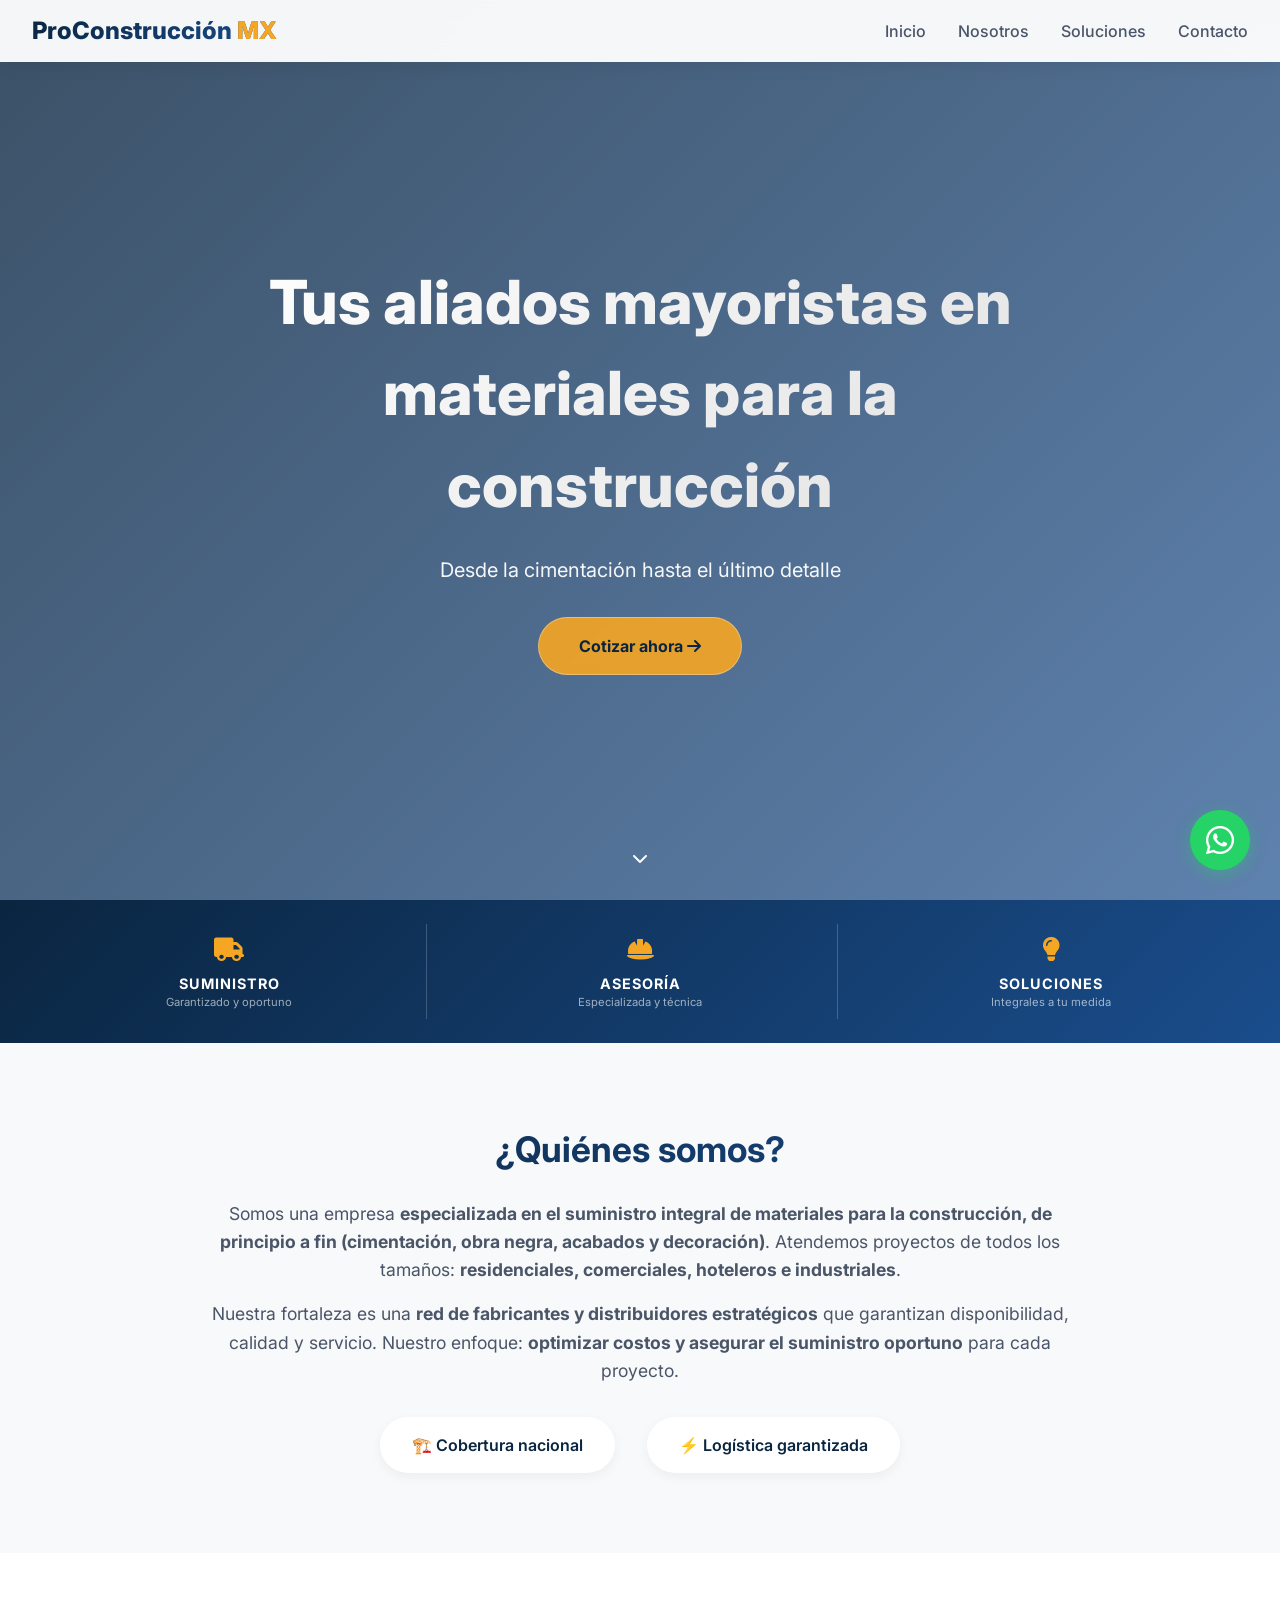
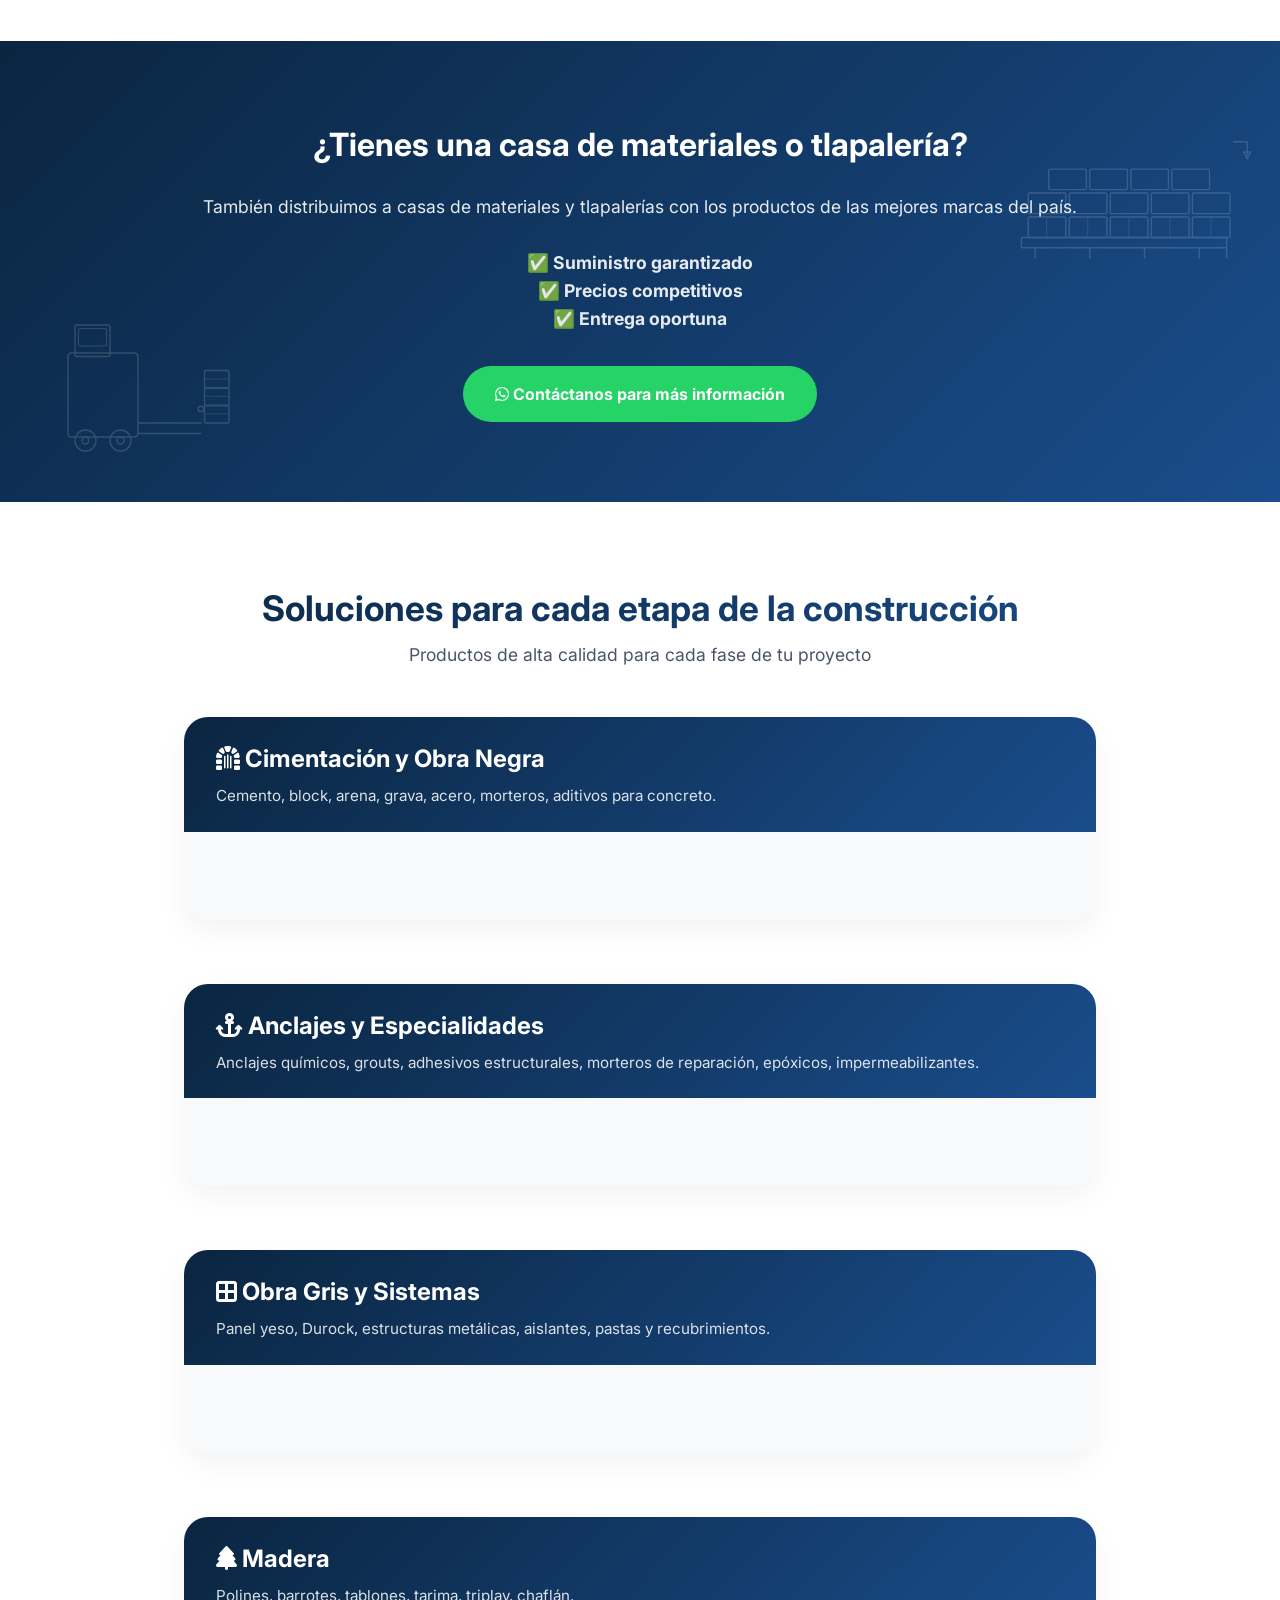
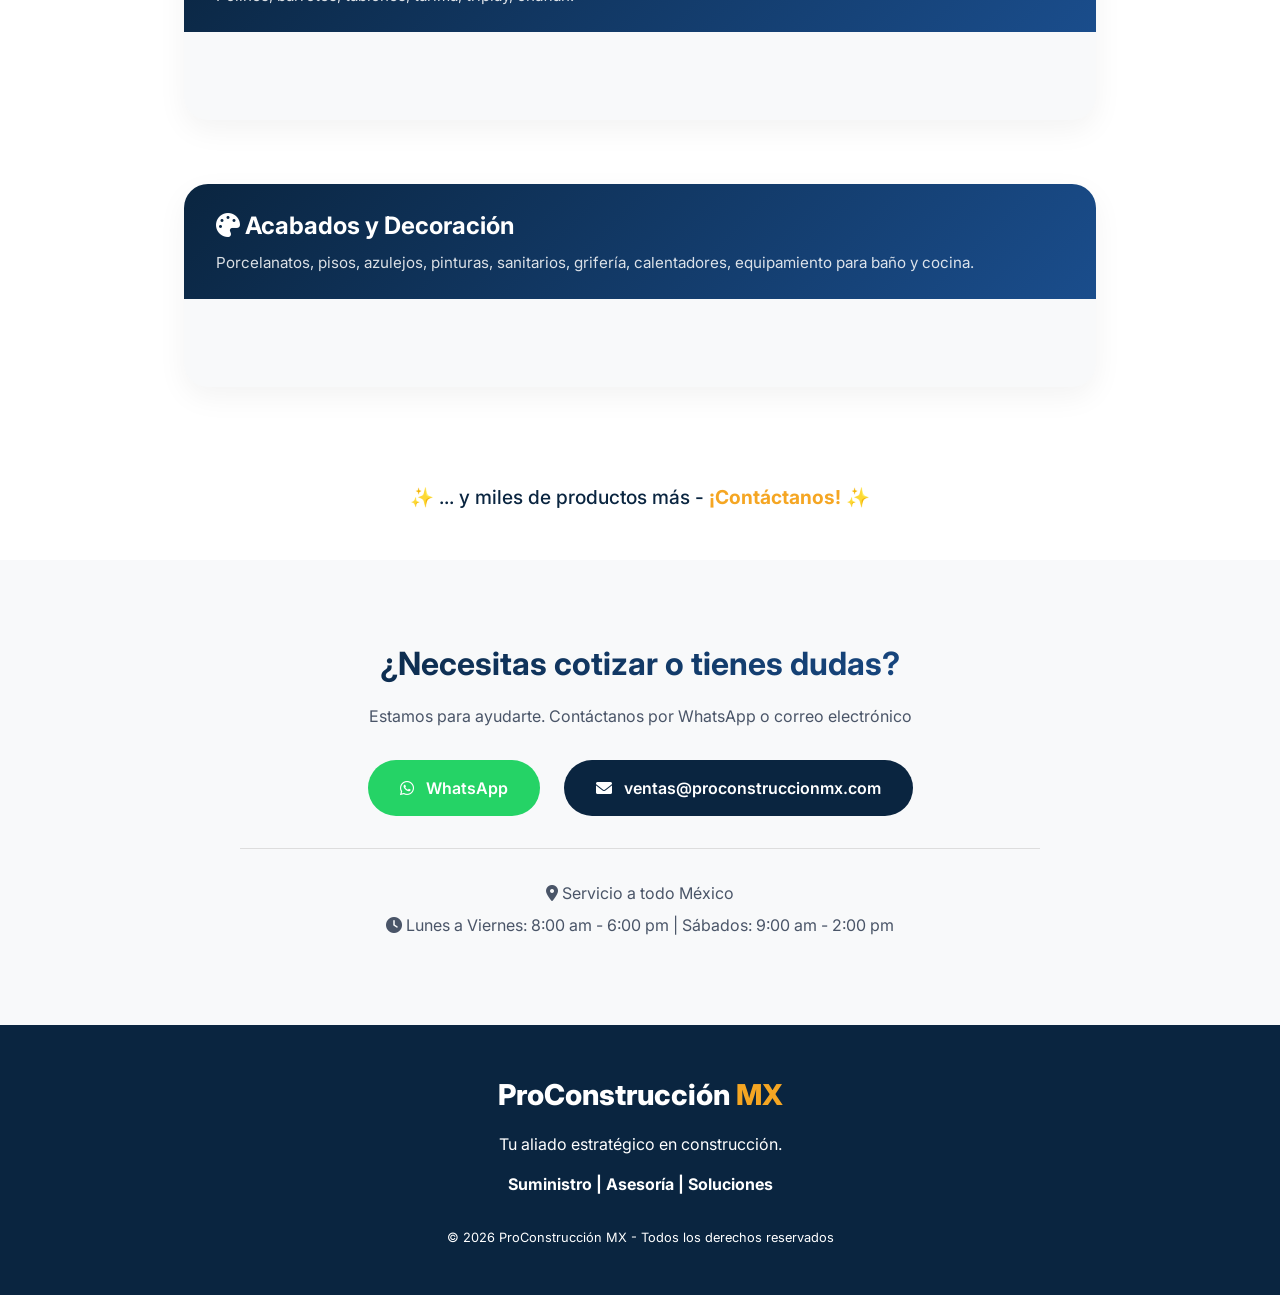
==== index.html @ adc17b6c "Add files via upload Primera versión de la página" ====
<!DOCTYPE html>
<html lang="es">
<head>
    <meta charset="UTF-8">
    <meta name="viewport" content="width=device-width, initial-scale=1.0, user-scalable=yes">
    <title>ProConstrucción MX - Tus aliados mayoristas en materiales para la construcción</title>
    <link href="https://fonts.googleapis.com/css2?family=Inter:opsz,wght@14..32,300;400;500;600;700;800&display=swap" rel="stylesheet">
    <link rel="stylesheet" href="https://cdnjs.cloudflare.com/ajax/libs/font-awesome/6.0.0-beta3/css/all.min.css">
    <style>
        * { margin: 0; padding: 0; box-sizing: border-box; }
        body { 
            font-family: 'Inter', sans-serif; 
            background-color: #ffffff; 
            color: #1a1a2e; 
            line-height: 1.5; 
            overflow-x: hidden;
        }
        html { scroll-behavior: smooth; }
        :root {
            --primary-dark: #0A2540;
            --primary-blue: #1a4d8c;
            --accent-orange: #F5A623;
            --gray-light: #F8F9FA;
            --text-gray: #4a5568;
        }

        @keyframes fadeInUp {
            from { opacity: 0; transform: translateY(30px); }
            to { opacity: 1; transform: translateY(0); }
        }

        @keyframes float {
            0% { transform: translateY(0px); }
            50% { transform: translateY(-5px); }
            100% { transform: translateY(0px); }
        }

        .navbar {
            position: fixed;
            top: 0;
            width: 100%;
            background: rgba(255, 255, 255, 0.95);
            backdrop-filter: blur(12px);
            box-shadow: 0 2px 20px rgba(0, 0, 0, 0.08);
            z-index: 1000;
            padding: 0.8rem 2rem;
            transition: all 0.3s ease;
        }
        .nav-container {
            max-width: 1280px;
            margin: 0 auto;
            display: flex;
            justify-content: space-between;
            align-items: center;
            flex-wrap: wrap;
        }
        .logo-text {
            font-size: 1.5rem;
            font-weight: 800;
            background: linear-gradient(135deg, var(--primary-dark) 0%, var(--primary-blue) 100%);
            -webkit-background-clip: text;
            background-clip: text;
            color: transparent;
            transition: all 0.3s;
        }
        .logo-text span { color: var(--accent-orange); background: none; }
        .nav-links { display: flex; gap: 2rem; align-items: center; flex-wrap: wrap; }
        .nav-links a { 
            text-decoration: none; 
            color: var(--text-gray); 
            font-weight: 500; 
            transition: all 0.3s;
            position: relative;
        }
        .nav-links a::after {
            content: '';
            position: absolute;
            bottom: -5px;
            left: 0;
            width: 0;
            height: 2px;
            background: var(--accent-orange);
            transition: width 0.3s ease;
        }
        .nav-links a:hover::after { width: 100%; }
        .nav-links a:hover { color: var(--accent-orange); }
        
        .whatsapp-float {
            position: fixed;
            bottom: 30px;
            right: 30px;
            background: #25D366;
            color: white;
            width: 60px;
            height: 60px;
            border-radius: 50%;
            display: flex;
            align-items: center;
            justify-content: center;
            font-size: 2rem;
            box-shadow: 0 4px 15px rgba(37, 211, 102, 0.4);
            z-index: 999;
            transition: all 0.3s;
            text-decoration: none;
            animation: float 3s ease-in-out infinite;
        }
        .whatsapp-float:hover { transform: scale(1.1); background: #128C7E; }

        .hero {
            min-height: 100vh;
            position: relative;
            display: flex;
            align-items: center;
            justify-content: center;
            text-align: center;
            padding: 6rem 2rem 4rem;
            background: url('https://images.unsplash.com/photo-1504307651254-35680f356dfd?ixlib=rb-4.0.3&auto=format&fit=crop&w=2000&q=80') no-repeat center center;
            background-size: cover;
            background-attachment: fixed;
        }
        .hero::before {
            content: "";
            position: absolute;
            top: 0;
            left: 0;
            width: 100%;
            height: 100%;
            background: linear-gradient(135deg, rgba(10, 37, 64, 0.8) 0%, rgba(26, 77, 140, 0.7) 100%);
        }
        .hero-content { position: relative; z-index: 2; max-width: 900px; }
        .hero-content h1 { 
            font-size: 3.8rem; 
            font-weight: 800; 
            color: white; 
            margin-bottom: 1.5rem; 
            background: linear-gradient(135deg, #fff, #e0e0e0);
            -webkit-background-clip: text;
            background-clip: text;
            color: transparent;
            animation: fadeInUp 0.8s ease-out;
        }
        .hero-content p { 
            font-size: 1.25rem; 
            color: rgba(255, 255, 255, 0.95); 
            margin-bottom: 2rem;
            animation: fadeInUp 0.8s ease-out 0.2s both;
        }
        .btn-primary {
            display: inline-block;
            background: rgba(245, 166, 35, 0.9);
            backdrop-filter: blur(4px);
            color: var(--primary-dark);
            padding: 1rem 2.5rem;
            border-radius: 50px;
            text-decoration: none;
            font-weight: 700;
            transition: all 0.3s;
            border: 1px solid rgba(255, 255, 255, 0.3);
            animation: fadeInUp 0.8s ease-out 0.4s both;
        }
        .btn-primary:hover { background: rgba(245, 166, 35, 1); transform: translateY(-3px); box-shadow: 0 10px 25px rgba(0,0,0,0.2); }
        .scroll-indicator {
            position: absolute;
            bottom: 30px;
            left: 50%;
            transform: translateX(-50%);
            color: white;
            animation: bounce 2s infinite;
        }
        @keyframes bounce { 0%, 100% { transform: translateX(-50%) translateY(0); } 50% { transform: translateX(-50%) translateY(10px); } }

        .concepts-section {
            padding: 1.5rem 2rem;
            background: linear-gradient(135deg, var(--primary-dark) 0%, var(--primary-blue) 100%);
        }
        .concepts-container {
            max-width: 1280px;
            margin: 0 auto;
            display: flex;
            justify-content: space-around;
            flex-wrap: wrap;
            gap: 1rem;
        }
        .concept-item {
            text-align: center;
            padding: 0.5rem 1.5rem;
            border-right: 1px solid rgba(255,255,255,0.2);
            flex: 1;
            min-width: 140px;
            transition: all 0.3s;
            opacity: 0;
            transform: translateY(20px);
            animation: fadeInUp 0.6s ease-out forwards;
        }
        .concept-item:nth-child(1) { animation-delay: 0.1s; }
        .concept-item:nth-child(2) { animation-delay: 0.2s; }
        .concept-item:nth-child(3) { animation-delay: 0.3s; }
        .concept-item:last-child { border-right: none; }
        .concept-icon { font-size: 1.5rem; color: var(--accent-orange); margin-bottom: 0.3rem; }
        .concept-title { font-size: 0.9rem; font-weight: 700; color: white; letter-spacing: 1px; }
        .concept-subtitle { font-size: 0.7rem; color: rgba(255,255,255,0.6); }

        .about-section { padding: 5rem 2rem; background: var(--gray-light); }
        .about-container { max-width: 1280px; margin: 0 auto; text-align: center; }
        .about-title { 
            font-size: 2.2rem; 
            font-weight: 700; 
            background: linear-gradient(135deg, var(--primary-dark), var(--primary-blue));
            -webkit-background-clip: text;
            background-clip: text;
            color: transparent;
            margin-bottom: 1.5rem;
        }
        .about-description { 
            font-size: 1.1rem; 
            color: var(--text-gray); 
            line-height: 1.6; 
            max-width: 900px; 
            margin: 0 auto 1rem auto;
            transition: all 0.5s;
        }
        .about-highlights { display: flex; justify-content: center; flex-wrap: wrap; gap: 2rem; margin-top: 2rem; }
        .highlight-item {
            background: white;
            padding: 1rem 2rem;
            border-radius: 50px;
            font-weight: 600;
            color: var(--primary-dark);
            transition: all 0.3s;
            box-shadow: 0 4px 12px rgba(0,0,0,0.05);
        }
        .highlight-item:hover { background: var(--accent-orange); color: white; transform: translateY(-3px) scale(1.05); box-shadow: 0 8px 20px rgba(0,0,0,0.1); }

        .brands-section { padding: 2rem; background: white; overflow: hidden; }
        .marquee { width: 100%; overflow: hidden; white-space: nowrap; }
        .marquee-content { display: inline-block; animation: scrollMarquee 50s linear infinite; }
        .marquee-content:hover { animation-play-state: paused; }
        .brand-logo {
            display: inline-block;
            margin: 0 1rem;
            height: 60px;
            width: auto;
            max-width: 130px;
            object-fit: contain;
            vertical-align: middle;
            transition: all 0.3s ease;
        }
        .brand-logo:hover { transform: scale(1.08) rotate(2deg); filter: drop-shadow(0 4px 8px rgba(0,0,0,0.1)); }
        @keyframes scrollMarquee { 0% { transform: translateX(0); } 100% { transform: translateX(-50%); } }

        .distributors-section {
            padding: 5rem 2rem;
            background: linear-gradient(135deg, var(--primary-dark) 0%, var(--primary-blue) 100%);
            text-align: center;
            position: relative;
            overflow: hidden;
        }
        .distributors-section .svg-montacargas {
            position: absolute;
            left: 2%;
            bottom: 5%;
            width: 280px;
            height: auto;
            opacity: 0.15;
            pointer-events: none;
        }
        .distributors-section .svg-tarima {
            position: absolute;
            right: 2%;
            top: 10%;
            width: 260px;
            height: auto;
            opacity: 0.15;
            pointer-events: none;
        }
        .distributors-container { max-width: 900px; margin: 0 auto; position: relative; z-index: 2; }
        .distributors-title { font-size: 2rem; font-weight: 700; color: white; margin-bottom: 1.5rem; }
        .distributors-text { font-size: 1.1rem; color: rgba(255,255,255,0.9); margin-bottom: 2rem; line-height: 1.6; }
        .btn-distributors {
            display: inline-block;
            background: #25D366;
            color: white;
            padding: 1rem 2rem;
            border-radius: 50px;
            text-decoration: none;
            font-weight: 700;
            transition: all 0.3s;
        }
        .btn-distributors:hover { background: #128C7E; transform: translateY(-3px); box-shadow: 0 8px 25px rgba(0,0,0,0.2); }

        .products-section { padding: 5rem 2rem; background: white; }
        .products-title { 
            font-size: 2.2rem; 
            font-weight: 700; 
            text-align: center; 
            margin-bottom: 0.5rem;
            background: linear-gradient(135deg, var(--primary-dark), var(--primary-blue));
            -webkit-background-clip: text;
            background-clip: text;
            color: transparent;
        }
        .products-subtitle { text-align: center; color: var(--text-gray); max-width: 700px; margin: 0 auto 3rem auto; font-size: 1.1rem; }
        .stage-cards {
            display: flex;
            flex-direction: column;
            gap: 4rem;
            max-width: 75%;
            margin: 0 auto;
        }
        .stage-card {
            background: var(--gray-light);
            border-radius: 24px;
            overflow: hidden;
            box-shadow: 0 10px 30px rgba(0,0,0,0.05);
            transition: all 0.4s cubic-bezier(0.2, 0.9, 0.4, 1.1);
        }
        .stage-card:hover {
            transform: translateY(-8px) scale(1.01);
            box-shadow: 0 25px 40px rgba(0,0,0,0.12);
        }
        .stage-header {
            background: linear-gradient(135deg, var(--primary-dark) 0%, var(--primary-blue) 100%);
            padding: 1.5rem 2rem;
            color: white;
            transition: all 0.3s;
        }
        .stage-header h3 { font-size: 1.5rem; font-weight: 700; margin-bottom: 0.5rem; }
        .stage-header p { font-size: 0.95rem; opacity: 0.85; }

        .image-marquee-container {
            padding: 2rem;
            overflow: hidden;
            white-space: nowrap;
        }
        .image-marquee {
            display: inline-block;
            animation: scrollImages 35s linear infinite;
        }
        .image-marquee:hover { animation-play-state: paused; }
        .carousel-img {
            display: inline-block;
            width: 210px;
            height: 150px;
            margin: 0 0.6rem;
            border-radius: 16px;
            object-fit: contain;
            background-color: white;
            transition: all 0.4s cubic-bezier(0.2, 0.9, 0.4, 1.1);
            box-shadow: 0 4px 12px rgba(0,0,0,0.1);
            vertical-align: middle;
        }
        .carousel-img:hover {
            transform: scale(1.08) rotate(1deg);
            box-shadow: 0 15px 30px rgba(0,0,0,0.15);
        }
        @keyframes scrollImages { 0% { transform: translateX(0); } 100% { transform: translateX(-50%); } }

        /* Mensaje de miles de productos */
        .more-products {
            text-align: center;
            padding: 1rem 2rem 3rem 2rem;
            background: white;
        }
        .more-products p {
            font-size: 1.2rem;
            font-weight: 500;
            color: var(--primary-dark);
        }
        .more-products a {
            color: var(--accent-orange);
            text-decoration: none;
            font-weight: 700;
            transition: all 0.3s;
        }
        .more-products a:hover {
            text-decoration: underline;
            color: var(--accent-orange-dark);
        }

        .contact-section {
            padding: 5rem 2rem;
            background: var(--gray-light);
            text-align: center;
        }
        .contact-container { max-width: 800px; margin: 0 auto; }
        .contact-title { 
            font-size: 2rem; 
            font-weight: 700; 
            background: linear-gradient(135deg, var(--primary-dark), var(--primary-blue));
            -webkit-background-clip: text;
            background-clip: text;
            color: transparent;
            margin-bottom: 1rem;
        }
        .contact-subtitle { font-size: 1rem; color: var(--text-gray); margin-bottom: 2rem; }
        .contact-buttons { display: flex; justify-content: center; gap: 1.5rem; flex-wrap: wrap; }
        .contact-btn {
            display: inline-flex;
            align-items: center;
            gap: 0.75rem;
            padding: 1rem 2rem;
            border-radius: 50px;
            text-decoration: none;
            font-weight: 600;
            transition: all 0.3s;
        }
        .contact-btn-whatsapp { background: #25D366; color: white; }
        .contact-btn-whatsapp:hover { background: #128C7E; transform: translateY(-3px) scale(1.05); }
        .contact-btn-email { background: var(--primary-dark); color: white; }
        .contact-btn-email:hover { background: var(--primary-blue); transform: translateY(-3px) scale(1.05); }
        .contact-info { margin-top: 2rem; padding-top: 2rem; border-top: 1px solid #ddd; }
        .contact-info p { color: var(--text-gray); margin-bottom: 0.5rem; }

        .footer {
            background: var(--primary-dark);
            color: white;
            padding: 3rem 2rem;
            text-align: center;
        }
        .footer-logo { font-size: 1.8rem; font-weight: 800; margin-bottom: 1rem; }
        .footer-logo span { color: var(--accent-orange); }

        .reveal {
            opacity: 0;
            transform: translateY(30px);
            transition: all 0.8s cubic-bezier(0.2, 0.9, 0.4, 1.1);
        }
        .reveal.active {
            opacity: 1;
            transform: translateY(0);
        }

        @media (max-width: 768px) {
            .nav-links { width: 100%; justify-content: center; margin-top: 0.5rem; gap: 1rem; }
            .hero-content h1 { font-size: 2rem; }
            .hero { background-attachment: scroll; }
            .concept-item { border-right: none; border-bottom: 1px solid rgba(255,255,255,0.2); }
            .brand-logo { height: 40px; max-width: 90px; margin: 0 0.5rem; }
            .carousel-img { width: 140px; height: 100px; }
            .stage-cards { max-width: 100%; }
            .distributors-section .svg-montacargas { width: 150px; left: -20px; bottom: 0; opacity: 0.1; }
            .distributors-section .svg-tarima { width: 140px; right: -20px; top: auto; bottom: 0; opacity: 0.1; }
            .distributors-title { font-size: 1.5rem; }
            .contact-buttons { flex-direction: column; align-items: center; }
            .whatsapp-float { width: 50px; height: 50px; font-size: 1.5rem; }
            .more-products p { font-size: 1rem; }
        }
    </style>
</head>
<body>

    <nav class="navbar">
        <div class="nav-container">
            <div class="logo-text">ProConstrucción <span>MX</span></div>
            <div class="nav-links">
                <a href="#inicio">Inicio</a>
                <a href="#about">Nosotros</a>
                <a href="#soluciones">Soluciones</a>
                <a href="#contacto">Contacto</a>
            </div>
        </div>
    </nav>
    <a href="#" id="whatsappFloatBtn" class="whatsapp-float"><i class="fab fa-whatsapp"></i></a>

    <section id="inicio" class="hero">
        <div class="hero-content">
            <h1>Tus aliados mayoristas en materiales para la construcción</h1>
            <p>Desde la cimentación hasta el último detalle</p>
            <a href="#" class="btn-primary" id="heroBtn">Cotizar ahora <i class="fas fa-arrow-right"></i></a>
        </div>
        <div class="scroll-indicator"><i class="fas fa-chevron-down"></i></div>
    </section>

    <div class="concepts-section">
        <div class="concepts-container">
            <div class="concept-item"><div class="concept-icon"><i class="fas fa-truck"></i></div><div class="concept-title">SUMINISTRO</div><div class="concept-subtitle">Garantizado y oportuno</div></div>
            <div class="concept-item"><div class="concept-icon"><i class="fas fa-hard-hat"></i></div><div class="concept-title">ASESORÍA</div><div class="concept-subtitle">Especializada y técnica</div></div>
            <div class="concept-item"><div class="concept-icon"><i class="fas fa-lightbulb"></i></div><div class="concept-title">SOLUCIONES</div><div class="concept-subtitle">Integrales a tu medida</div></div>
        </div>
    </div>

    <section id="about" class="about-section">
        <div class="about-container">
            <h2 class="about-title reveal">¿Quiénes somos?</h2>
            <p class="about-description reveal">Somos una empresa <strong>especializada en el suministro integral de materiales para la construcción, de principio a fin (cimentación, obra negra, acabados y decoración)</strong>. Atendemos proyectos de todos los tamaños: <strong>residenciales, comerciales, hoteleros e industriales</strong>.</p>
            <p class="about-description reveal">Nuestra fortaleza es una <strong>red de fabricantes y distribuidores estratégicos</strong> que garantizan disponibilidad, calidad y servicio. Nuestro enfoque: <strong>optimizar costos y asegurar el suministro oportuno</strong> para cada proyecto.</p>
            <div class="about-highlights reveal">
                <span class="highlight-item">🏗️ Cobertura nacional</span>
                <span class="highlight-item">⚡ Logística garantizada</span>
            </div>
        </div>
    </section>

    <!-- CARRUSEL DE MARCAS -->
    <div class="brands-section reveal">
        <div class="marquee">
            <div class="marquee-content">
                <img class="brand-logo" src="https://i.imgur.com/Kec0qh9.png" alt="Logo" onerror="this.style.display='none'">
                <img class="brand-logo" src="https://i.imgur.com/Bz3UQkr.png" alt="Logo" onerror="this.style.display='none'">
                <img class="brand-logo" src="https://i.imgur.com/LKyXWNB.png" alt="Logo" onerror="this.style.display='none'">
                <img class="brand-logo" src="https://i.imgur.com/xMWFahO.png" alt="Logo" onerror="this.style.display='none'">
                <img class="brand-logo" src="https://i.imgur.com/UMErnUl.png" alt="Logo" onerror="this.style.display='none'">
                <img class="brand-logo" src="https://i.imgur.com/vAR5osW.png" alt="Logo" onerror="this.style.display='none'">
                <img class="brand-logo" src="https://i.imgur.com/m6qG2XI.png" alt="Logo" onerror="this.style.display='none'">
                <img class="brand-logo" src="https://i.imgur.com/KeYywQj.png" alt="Logo" onerror="this.style.display='none'">
                <img class="brand-logo" src="https://i.imgur.com/r96iEkq.png" alt="Logo" onerror="this.style.display='none'">
                <img class="brand-logo" src="https://i.imgur.com/2MXAAOa.png" alt="Logo" onerror="this.style.display='none'">
                <img class="brand-logo" src="https://i.imgur.com/vsZCpvc.png" alt="Logo" onerror="this.style.display='none'">
                <img class="brand-logo" src="https://i.imgur.com/HWYmC1x.png" alt="Logo" onerror="this.style.display='none'">
                <img class="brand-logo" src="https://i.imgur.com/rEjyr4t.png" alt="Logo" onerror="this.style.display='none'">
                <img class="brand-logo" src="https://i.imgur.com/3aX9ZZo.png" alt="Logo" onerror="this.style.display='none'">
                <img class="brand-logo" src="https://i.imgur.com/9MH8Mt5.png" alt="Logo" onerror="this.style.display='none'">
                <img class="brand-logo" src="https://i.imgur.com/yd6amhl.png" alt="Logo" onerror="this.style.display='none'">
                <img class="brand-logo" src="https://i.imgur.com/XnK7vhK.png" alt="Logo" onerror="this.style.display='none'">
                <img class="brand-logo" src="https://i.imgur.com/RUxmwzc.png" alt="Logo" onerror="this.style.display='none'">
                <img class="brand-logo" src="https://i.imgur.com/ImS6vs1.png" alt="Logo" onerror="this.style.display='none'">
            </div>
            <div class="marquee-content">
                <img class="brand-logo" src="https://i.imgur.com/Kec0qh9.png" alt="Logo" onerror="this.style.display='none'">
                <img class="brand-logo" src="https://i.imgur.com/Bz3UQkr.png" alt="Logo" onerror="this.style.display='none'">
                <img class="brand-logo" src="https://i.imgur.com/LKyXWNB.png" alt="Logo" onerror="this.style.display='none'">
                <img class="brand-logo" src="https://i.imgur.com/xMWFahO.png" alt="Logo" onerror="this.style.display='none'">
                <img class="brand-logo" src="https://i.imgur.com/UMErnUl.png" alt="Logo" onerror="this.style.display='none'">
                <img class="brand-logo" src="https://i.imgur.com/vAR5osW.png" alt="Logo" onerror="this.style.display='none'">
                <img class="brand-logo" src="https://i.imgur.com/m6qG2XI.png" alt="Logo" onerror="this.style.display='none'">
                <img class="brand-logo" src="https://i.imgur.com/KeYywQj.png" alt="Logo" onerror="this.style.display='none'">
                <img class="brand-logo" src="https://i.imgur.com/r96iEkq.png" alt="Logo" onerror="this.style.display='none'">
                <img class="brand-logo" src="https://i.imgur.com/2MXAAOa.png" alt="Logo" onerror="this.style.display='none'">
                <img class="brand-logo" src="https://i.imgur.com/vsZCpvc.png" alt="Logo" onerror="this.style.display='none'">
                <img class="brand-logo" src="https://i.imgur.com/HWYmC1x.png" alt="Logo" onerror="this.style.display='none'">
                <img class="brand-logo" src="https://i.imgur.com/rEjyr4t.png" alt="Logo" onerror="this.style.display='none'">
                <img class="brand-logo" src="https://i.imgur.com/3aX9ZZo.png" alt="Logo" onerror="this.style.display='none'">
                <img class="brand-logo" src="https://i.imgur.com/9MH8Mt5.png" alt="Logo" onerror="this.style.display='none'">
                <img class="brand-logo" src="https://i.imgur.com/yd6amhl.png" alt="Logo" onerror="this.style.display='none'">
                <img class="brand-logo" src="https://i.imgur.com/XnK7vhK.png" alt="Logo" onerror="this.style.display='none'">
                <img class="brand-logo" src="https://i.imgur.com/RUxmwzc.png" alt="Logo" onerror="this.style.display='none'">
                <img class="brand-logo" src="https://i.imgur.com/ImS6vs1.png" alt="Logo" onerror="this.style.display='none'">
            </div>
        </div>
    </div>

    <!-- SECCIÓN DISTRIBUIDORES -->
    <section class="distributors-section reveal">
        <svg class="svg-montacargas" viewBox="0 0 400 300" fill="none" stroke="white" stroke-width="2" stroke-linecap="round" stroke-linejoin="round">
            <rect x="60" y="120" width="100" height="120" rx="5" fill="none" stroke="white"/>
            <rect x="70" y="80" width="50" height="45" rx="3" fill="none" stroke="white"/>
            <rect x="75" y="85" width="40" height="25" rx="2" fill="none" stroke="white" stroke-width="1.5"/>
            <line x1="160" y1="220" x2="250" y2="220" stroke="white"/>
            <line x1="160" y1="235" x2="250" y2="235" stroke="white"/>
            <rect x="255" y="195" width="35" height="25" rx="2" fill="none" stroke="white"/>
            <line x1="255" y1="207" x2="290" y2="207" stroke="white" stroke-width="1"/>
            <rect x="255" y="170" width="35" height="25" rx="2" fill="none" stroke="white"/>
            <line x1="255" y1="182" x2="290" y2="182" stroke="white" stroke-width="1"/>
            <rect x="255" y="145" width="35" height="25" rx="2" fill="none" stroke="white"/>
            <line x1="255" y1="157" x2="290" y2="157" stroke="white" stroke-width="1"/>
            <circle cx="85" cy="245" r="15" fill="none" stroke="white"/>
            <circle cx="85" cy="245" r="5" fill="none" stroke="white"/>
            <circle cx="135" cy="245" r="15" fill="none" stroke="white"/>
            <circle cx="135" cy="245" r="5" fill="none" stroke="white"/>
            <circle cx="250" cy="200" r="4" fill="none" stroke="white"/>
        </svg>

        <svg class="svg-tarima" viewBox="0 0 380 280" fill="none" stroke="white" stroke-width="2" stroke-linecap="round" stroke-linejoin="round">
            <rect x="40" y="220" width="300" height="15" rx="2" fill="none" stroke="white"/>
            <line x1="60" y1="235" x2="60" y2="250" stroke="white"/>
            <line x1="140" y1="235" x2="140" y2="250" stroke="white"/>
            <line x1="220" y1="235" x2="220" y2="250" stroke="white"/>
            <line x1="300" y1="235" x2="300" y2="250" stroke="white"/>
            <line x1="340" y1="235" x2="340" y2="250" stroke="white"/>
            <rect x="50" y="190" width="55" height="30" rx="2" fill="none" stroke="white"/>
            <rect x="110" y="190" width="55" height="30" rx="2" fill="none" stroke="white"/>
            <rect x="170" y="190" width="55" height="30" rx="2" fill="none" stroke="white"/>
            <rect x="230" y="190" width="55" height="30" rx="2" fill="none" stroke="white"/>
            <rect x="290" y="190" width="55" height="30" rx="2" fill="none" stroke="white"/>
            <rect x="50" y="155" width="55" height="30" rx="2" fill="none" stroke="white"/>
            <rect x="110" y="155" width="55" height="30" rx="2" fill="none" stroke="white"/>
            <rect x="170" y="155" width="55" height="30" rx="2" fill="none" stroke="white"/>
            <rect x="230" y="155" width="55" height="30" rx="2" fill="none" stroke="white"/>
            <rect x="290" y="155" width="55" height="30" rx="2" fill="none" stroke="white"/>
            <rect x="80" y="120" width="55" height="30" rx="2" fill="none" stroke="white"/>
            <rect x="140" y="120" width="55" height="30" rx="2" fill="none" stroke="white"/>
            <rect x="200" y="120" width="55" height="30" rx="2" fill="none" stroke="white"/>
            <rect x="260" y="120" width="55" height="30" rx="2" fill="none" stroke="white"/>
            <line x1="77" y1="190" x2="77" y2="220" stroke="white" stroke-width="1"/>
            <line x1="137" y1="190" x2="137" y2="220" stroke="white" stroke-width="1"/>
            <line x1="197" y1="190" x2="197" y2="220" stroke="white" stroke-width="1"/>
            <line x1="257" y1="190" x2="257" y2="220" stroke="white" stroke-width="1"/>
            <line x1="317" y1="190" x2="317" y2="220" stroke="white" stroke-width="1"/>
            <path d="M 350 80 L 370 80 L 370 100" stroke="white" fill="none"/>
            <polygon points="370,105 375,95 365,95" fill="none" stroke="white"/>
        </svg>

        <div class="distributors-container">
            <h2 class="distributors-title">¿Tienes una casa de materiales o tlapalería?</h2>
            <p class="distributors-text">También distribuimos a casas de materiales y tlapalerías con los productos de las mejores marcas del país.<br><br><strong>✅ Suministro garantizado</strong><br><strong>✅ Precios competitivos</strong><br><strong>✅ Entrega oportuna</strong></p>
            <a href="#" class="btn-distributors" id="distributorsBtn"><i class="fab fa-whatsapp"></i> Contáctanos para más información</a>
        </div>
    </section>

    <!-- SECCIÓN DE SOLUCIONES CON TODOS LOS CARRUSELES -->
    <section id="soluciones" class="products-section">
        <div class="container">
            <h2 class="products-title reveal">Soluciones para cada etapa de la construcción</h2>
            <p class="products-subtitle reveal">Productos de alta calidad para cada fase de tu proyecto</p>
            
            <div class="stage-cards">
                <!-- Etapa 1: Cimentación y Obra Negra -->
                <div class="stage-card reveal">
                    <div class="stage-header">
                        <h3><i class="fas fa-dungeon"></i> Cimentación y Obra Negra</h3>
                        <p>Cemento, block, arena, grava, acero, morteros, aditivos para concreto.</p>
                    </div>
                    <div class="image-marquee-container">
                        <div class="image-marquee">
                            <img class="carousel-img" src="https://i.imgur.com/5TQipNG.png" alt="Producto" onerror="this.style.display='none'">
                            <img class="carousel-img" src="https://i.imgur.com/oONnCFq.png" alt="Producto" onerror="this.style.display='none'">
                            <img class="carousel-img" src="https://i.imgur.com/3EUm2vb.png" alt="Producto" onerror="this.style.display='none'">
                            <img class="carousel-img" src="https://i.imgur.com/f6Gm8Qk.png" alt="Producto" onerror="this.style.display='none'">
                            <img class="carousel-img" src="https://i.imgur.com/RPImb1A.png" alt="Producto" onerror="this.style.display='none'">
                            <img class="carousel-img" src="https://i.imgur.com/Du6KW1h.png" alt="Producto" onerror="this.style.display='none'">
                            <img class="carousel-img" src="https://i.imgur.com/Lnk3afT.png" alt="Producto" onerror="this.style.display='none'">
                        </div>
                        <div class="image-marquee">
                            <img class="carousel-img" src="https://i.imgur.com/5TQipNG.png" alt="Producto" onerror="this.style.display='none'">
                            <img class="carousel-img" src="https://i.imgur.com/oONnCFq.png" alt="Producto" onerror="this.style.display='none'">
                            <img class="carousel-img" src="https://i.imgur.com/3EUm2vb.png" alt="Producto" onerror="this.style.display='none'">
                            <img class="carousel-img" src="https://i.imgur.com/f6Gm8Qk.png" alt="Producto" onerror="this.style.display='none'">
                            <img class="carousel-img" src="https://i.imgur.com/RPImb1A.png" alt="Producto" onerror="this.style.display='none'">
                            <img class="carousel-img" src="https://i.imgur.com/Du6KW1h.png" alt="Producto" onerror="this.style.display='none'">
                            <img class="carousel-img" src="https://i.imgur.com/Lnk3afT.png" alt="Producto" onerror="this.style.display='none'">
                        </div>
                    </div>
                </div>

                <!-- Etapa 2: Anclajes y Especialidades -->
                <div class="stage-card reveal">
                    <div class="stage-header">
                        <h3><i class="fas fa-anchor"></i> Anclajes y Especialidades</h3>
                        <p>Anclajes químicos, grouts, adhesivos estructurales, morteros de reparación, epóxicos, impermeabilizantes.</p>
                    </div>
                    <div class="image-marquee-container">
                        <div class="image-marquee">
                            <img class="carousel-img" src="https://i.imgur.com/1qVuW3B.png" alt="Producto" onerror="this.style.display='none'">
                            <img class="carousel-img" src="https://i.imgur.com/8kAip4O.png" alt="Producto" onerror="this.style.display='none'">
                            <img class="carousel-img" src="https://i.imgur.com/xWBEUAs.png" alt="Producto" onerror="this.style.display='none'">
                            <img class="carousel-img" src="https://i.imgur.com/D6C0RSn.png" alt="Producto" onerror="this.style.display='none'">
                            <img class="carousel-img" src="https://i.imgur.com/04UisWg.png" alt="Producto" onerror="this.style.display='none'">
                            <img class="carousel-img" src="https://i.imgur.com/R9ITrFE.png" alt="Producto" onerror="this.style.display='none'">
                            <img class="carousel-img" src="https://i.imgur.com/9V7Nilj.png" alt="Producto" onerror="this.style.display='none'">
                            <img class="carousel-img" src="https://i.imgur.com/fwlMoKN.png" alt="Producto" onerror="this.style.display='none'">
                            <img class="carousel-img" src="https://i.imgur.com/zeu4bjj.png" alt="Producto" onerror="this.style.display='none'">
                        </div>
                        <div class="image-marquee">
                            <img class="carousel-img" src="https://i.imgur.com/1qVuW3B.png" alt="Producto" onerror="this.style.display='none'">
                            <img class="carousel-img" src="https://i.imgur.com/8kAip4O.png" alt="Producto" onerror="this.style.display='none'">
                            <img class="carousel-img" src="https://i.imgur.com/xWBEUAs.png" alt="Producto" onerror="this.style.display='none'">
                            <img class="carousel-img" src="https://i.imgur.com/D6C0RSn.png" alt="Producto" onerror="this.style.display='none'">
                            <img class="carousel-img" src="https://i.imgur.com/04UisWg.png" alt="Producto" onerror="this.style.display='none'">
                            <img class="carousel-img" src="https://i.imgur.com/R9ITrFE.png" alt="Producto" onerror="this.style.display='none'">
                            <img class="carousel-img" src="https://i.imgur.com/9V7Nilj.png" alt="Producto" onerror="this.style.display='none'">
                            <img class="carousel-img" src="https://i.imgur.com/fwlMoKN.png" alt="Producto" onerror="this.style.display='none'">
                            <img class="carousel-img" src="https://i.imgur.com/zeu4bjj.png" alt="Producto" onerror="this.style.display='none'">
                        </div>
                    </div>
                </div>

                <!-- Etapa 3: Obra Gris y Sistemas -->
                <div class="stage-card reveal">
                    <div class="stage-header">
                        <h3><i class="fas fa-border-all"></i> Obra Gris y Sistemas</h3>
                        <p>Panel yeso, Durock, estructuras metálicas, aislantes, pastas y recubrimientos.</p>
                    </div>
                    <div class="image-marquee-container">
                        <div class="image-marquee">
                            <img class="carousel-img" src="https://i.imgur.com/PJv4ex9.png" alt="Producto" onerror="this.style.display='none'">
                            <img class="carousel-img" src="https://i.imgur.com/fLG0PlP.png" alt="Producto" onerror="this.style.display='none'">
                            <img class="carousel-img" src="https://i.imgur.com/jHhwYaS.png" alt="Producto" onerror="this.style.display='none'">
                            <img class="carousel-img" src="https://i.imgur.com/JiLi8Uy.png" alt="Producto" onerror="this.style.display='none'">
                            <img class="carousel-img" src="https://i.imgur.com/kWsuwmZ.png" alt="Producto" onerror="this.style.display='none'">
                            <img class="carousel-img" src="https://i.imgur.com/VmKyN6D.png" alt="Producto" onerror="this.style.display='none'">
                            <img class="carousel-img" src="https://i.imgur.com/Q69bwb4.png" alt="Producto" onerror="this.style.display='none'">
                        </div>
                        <div class="image-marquee">
                            <img class="carousel-img" src="https://i.imgur.com/PJv4ex9.png" alt="Producto" onerror="this.style.display='none'">
                            <img class="carousel-img" src="https://i.imgur.com/fLG0PlP.png" alt="Producto" onerror="this.style.display='none'">
                            <img class="carousel-img" src="https://i.imgur.com/jHhwYaS.png" alt="Producto" onerror="this.style.display='none'">
                            <img class="carousel-img" src="https://i.imgur.com/JiLi8Uy.png" alt="Producto" onerror="this.style.display='none'">
                            <img class="carousel-img" src="https://i.imgur.com/kWsuwmZ.png" alt="Producto" onerror="this.style.display='none'">
                            <img class="carousel-img" src="https://i.imgur.com/VmKyN6D.png" alt="Producto" onerror="this.style.display='none'">
                            <img class="carousel-img" src="https://i.imgur.com/Q69bwb4.png" alt="Producto" onerror="this.style.display='none'">
                        </div>
                    </div>
                </div>

                <!-- Etapa 4: Madera -->
                <div class="stage-card reveal">
                    <div class="stage-header">
                        <h3><i class="fas fa-tree"></i> Madera</h3>
                        <p>Polines, barrotes, tablones, tarima, triplay, chaflán.</p>
                    </div>
                    <div class="image-marquee-container">
                        <div class="image-marquee">
                            <img class="carousel-img" src="https://i.imgur.com/kU9FeHE.png" alt="Producto" onerror="this.style.display='none'">
                            <img class="carousel-img" src="https://i.imgur.com/5z7e4Tk.png" alt="Producto" onerror="this.style.display='none'">
                            <img class="carousel-img" src="https://i.imgur.com/dxnVQbA.png" alt="Producto" onerror="this.style.display='none'">
                            <img class="carousel-img" src="https://i.imgur.com/0EESgdl.png" alt="Producto" onerror="this.style.display='none'">
                            <img class="carousel-img" src="https://i.imgur.com/128OWnW.png" alt="Producto" onerror="this.style.display='none'">
                            <img class="carousel-img" src="https://i.imgur.com/OTa1Ow2.png" alt="Producto" onerror="this.style.display='none'">
                            <img class="carousel-img" src="https://i.imgur.com/NHo18G4.png" alt="Producto" onerror="this.style.display='none'">
                        </div>
                        <div class="image-marquee">
                            <img class="carousel-img" src="https://i.imgur.com/kU9FeHE.png" alt="Producto" onerror="this.style.display='none'">
                            <img class="carousel-img" src="https://i.imgur.com/5z7e4Tk.png" alt="Producto" onerror="this.style.display='none'">
                            <img class="carousel-img" src="https://i.imgur.com/dxnVQbA.png" alt="Producto" onerror="this.style.display='none'">
                            <img class="carousel-img" src="https://i.imgur.com/0EESgdl.png" alt="Producto" onerror="this.style.display='none'">
                            <img class="carousel-img" src="https://i.imgur.com/128OWnW.png" alt="Producto" onerror="this.style.display='none'">
                            <img class="carousel-img" src="https://i.imgur.com/OTa1Ow2.png" alt="Producto" onerror="this.style.display='none'">
                            <img class="carousel-img" src="https://i.imgur.com/NHo18G4.png" alt="Producto" onerror="this.style.display='none'">
                        </div>
                    </div>
                </div>

                <!-- Etapa 5: Acabados y Decoración -->
                <div class="stage-card reveal">
                    <div class="stage-header">
                        <h3><i class="fas fa-palette"></i> Acabados y Decoración</h3>
                        <p>Porcelanatos, pisos, azulejos, pinturas, sanitarios, grifería, calentadores, equipamiento para baño y cocina.</p>
                    </div>
                    <div class="image-marquee-container">
                        <div class="image-marquee">
                            <img class="carousel-img" src="https://i.imgur.com/14aDxli.png" alt="Producto" onerror="this.style.display='none'">
                            <img class="carousel-img" src="https://i.imgur.com/NSm3nj3.png" alt="Producto" onerror="this.style.display='none'">
                            <img class="carousel-img" src="https://i.imgur.com/7vWr2hZ.png" alt="Producto" onerror="this.style.display='none'">
                            <img class="carousel-img" src="https://i.imgur.com/cK7l1Nv.png" alt="Producto" onerror="this.style.display='none'">
                            <img class="carousel-img" src="https://i.imgur.com/OxnRSNI.png" alt="Producto" onerror="this.style.display='none'">
                            <img class="carousel-img" src="https://i.imgur.com/dBTzKbU.png" alt="Producto" onerror="this.style.display='none'">
                            <img class="carousel-img" src="https://i.imgur.com/0wH5Slu.png" alt="Producto" onerror="this.style.display='none'">
                            <img class="carousel-img" src="https://i.imgur.com/eIAvvBG.png" alt="Producto" onerror="this.style.display='none'">
                            <img class="carousel-img" src="https://i.imgur.com/GKg6HsB.png" alt="Producto" onerror="this.style.display='none'">
                        </div>
                        <div class="image-marquee">
                            <img class="carousel-img" src="https://i.imgur.com/14aDxli.png" alt="Producto" onerror="this.style.display='none'">
                            <img class="carousel-img" src="https://i.imgur.com/NSm3nj3.png" alt="Producto" onerror="this.style.display='none'">
                            <img class="carousel-img" src="https://i.imgur.com/7vWr2hZ.png" alt="Producto" onerror="this.style.display='none'">
                            <img class="carousel-img" src="https://i.imgur.com/cK7l1Nv.png" alt="Producto" onerror="this.style.display='none'">
                            <img class="carousel-img" src="https://i.imgur.com/OxnRSNI.png" alt="Producto" onerror="this.style.display='none'">
                            <img class="carousel-img" src="https://i.imgur.com/dBTzKbU.png" alt="Producto" onerror="this.style.display='none'">
                            <img class="carousel-img" src="https://i.imgur.com/0wH5Slu.png" alt="Producto" onerror="this.style.display='none'">
                            <img class="carousel-img" src="https://i.imgur.com/eIAvvBG.png" alt="Producto" onerror="this.style.display='none'">
                            <img class="carousel-img" src="https://i.imgur.com/GKg6HsB.png" alt="Producto" onerror="this.style.display='none'">
                        </div>
                    </div>
                </div>
            </div>
        </div>
    </section>

    <!-- Mensaje de miles de productos más -->
    <div class="more-products reveal">
        <p>✨ ... y miles de productos más - <a href="#contacto">¡Contáctanos!</a> ✨</p>
    </div>

    <!-- SECCIÓN DE CONTACTO -->
    <section id="contacto" class="contact-section reveal">
        <div class="contact-container">
            <h2 class="contact-title">¿Necesitas cotizar o tienes dudas?</h2>
            <p class="contact-subtitle">Estamos para ayudarte. Contáctanos por WhatsApp o correo electrónico</p>
            <div class="contact-buttons">
                <a href="#" class="contact-btn contact-btn-whatsapp" id="contactWhatsappBtn">
                    <i class="fab fa-whatsapp"></i> WhatsApp
                </a>
                <a href="mailto:ventas@proconstruccionmx.com" class="contact-btn contact-btn-email">
                    <i class="fas fa-envelope"></i> ventas@proconstruccionmx.com
                </a>
            </div>
            <div class="contact-info">
                <p><i class="fas fa-map-marker-alt"></i> Servicio a todo México</p>
                <p><i class="fas fa-clock"></i> Lunes a Viernes: 8:00 am - 6:00 pm | Sábados: 9:00 am - 2:00 pm</p>
            </div>
        </div>
    </section>

    <footer class="footer">
        <div class="footer-logo">ProConstrucción <span>MX</span></div>
        <p>Tu aliado estratégico en construcción.</p>
        <p style="margin-top: 1rem;"><strong>Suministro | Asesoría | Soluciones</strong></p>
        <p style="margin-top: 2rem; font-size: 0.8rem;">&copy; 2026 ProConstrucción MX - Todos los derechos reservados</p>
    </footer>

    <script>
        const whatsappNumber = "5623414465";
        const msgCliente = "Hola, me interesa cotizar materiales para mi proyecto o negocio.";
        const msgDistribuidor = "Hola, quiero información para suministro de material en mi negocio";
        const openWhatsapp = (msg) => window.open(`https://wa.me/${whatsappNumber}?text=${encodeURIComponent(msg)}`, '_blank');
        
        document.querySelectorAll('#whatsappFloatBtn, #heroBtn, #contactWhatsappBtn').forEach(btn => btn.addEventListener('click', (e) => { e.preventDefault(); openWhatsapp(msgCliente); }));
        document.getElementById('distributorsBtn').addEventListener('click', (e) => { e.preventDefault(); openWhatsapp(msgDistribuidor); });
        
        document.querySelectorAll('.nav-links a[href^="#"]').forEach(anchor => anchor.addEventListener('click', function(e) { e.preventDefault(); document.querySelector(this.getAttribute('href')).scrollIntoView({ behavior: 'smooth' }); }));
        window.addEventListener('scroll', () => document.querySelector('.navbar').style.background = window.scrollY > 50 ? 'rgba(255,255,255,0.98)' : 'rgba(255,255,255,0.95)');
        
        const revealElements = document.querySelectorAll('.reveal');
        const revealOnScroll = () => {
            revealElements.forEach(el => {
                const rect = el.getBoundingClientRect();
                const windowHeight = window.innerHeight;
                if (rect.top < windowHeight - 100) {
                    el.classList.add('active');
                }
            });
        };
        window.addEventListener('scroll', revealOnScroll);
        revealOnScroll();
    </script>
</body>
</html>
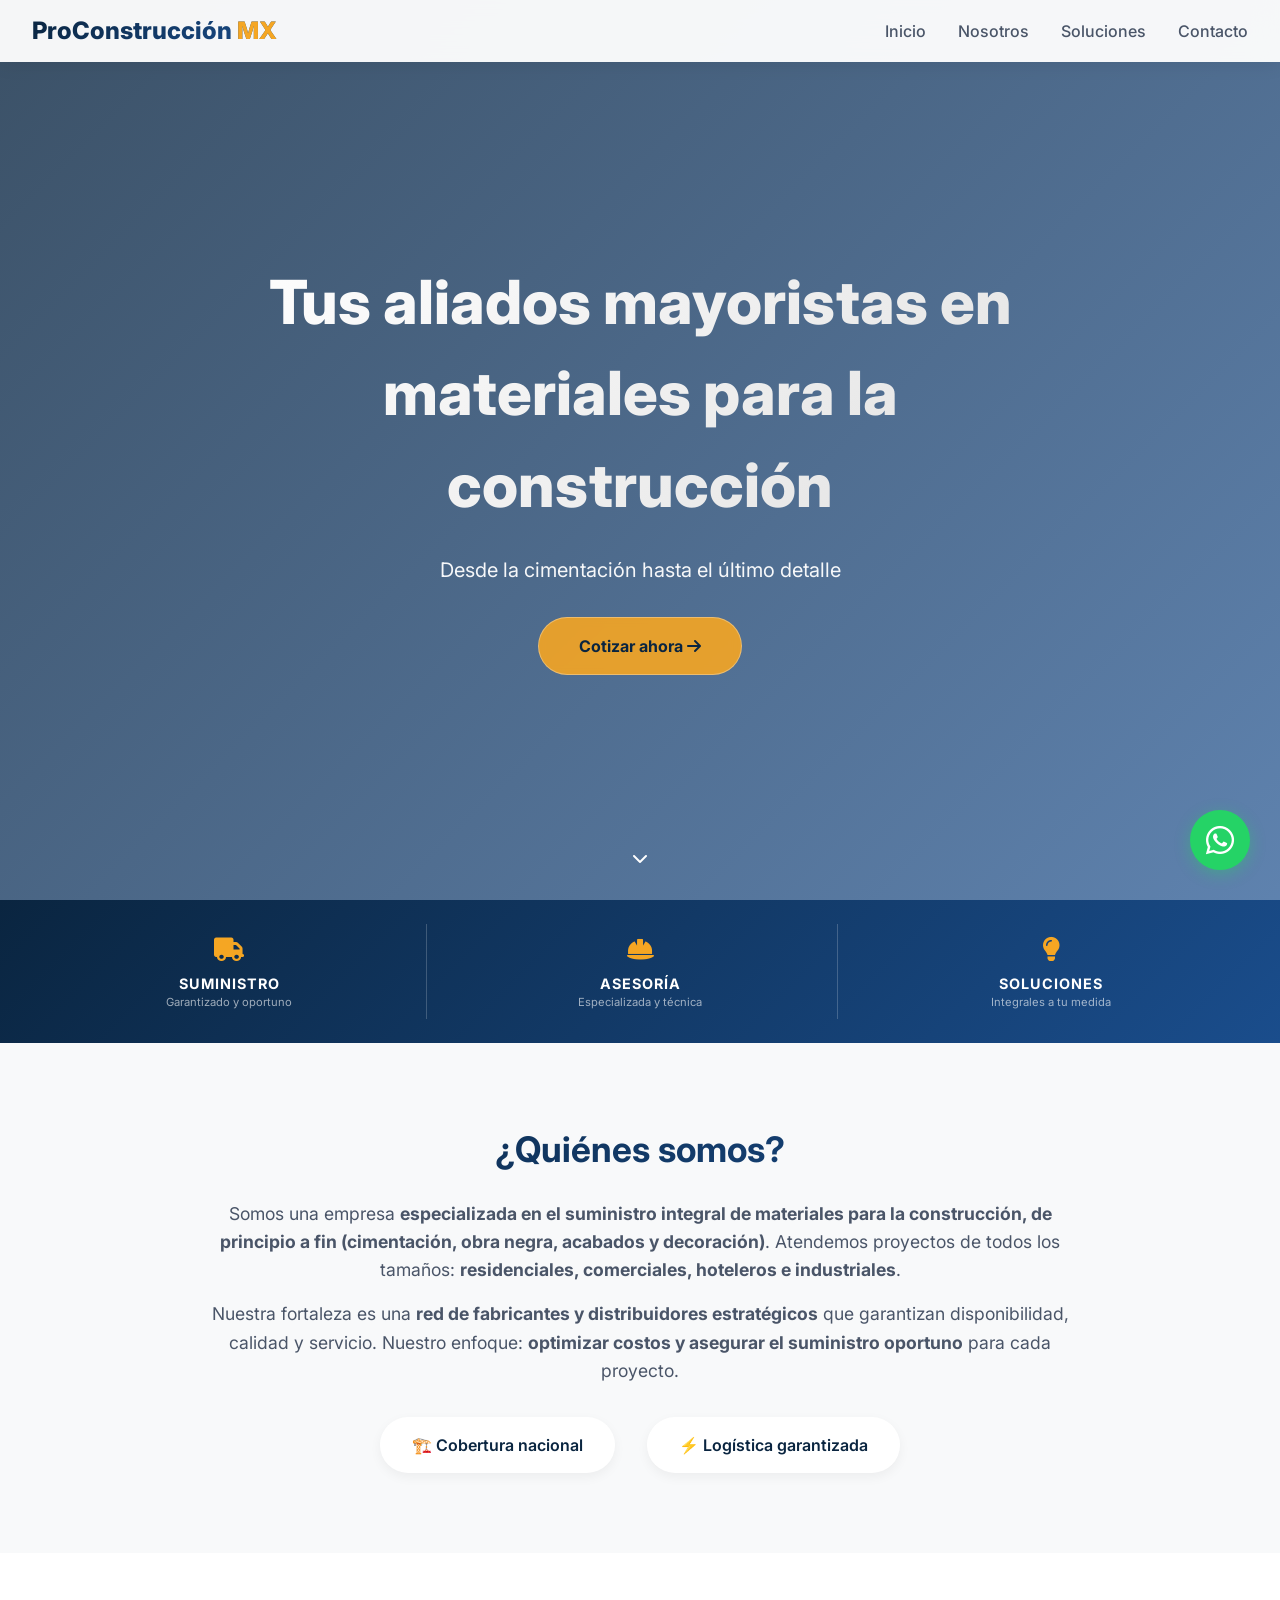
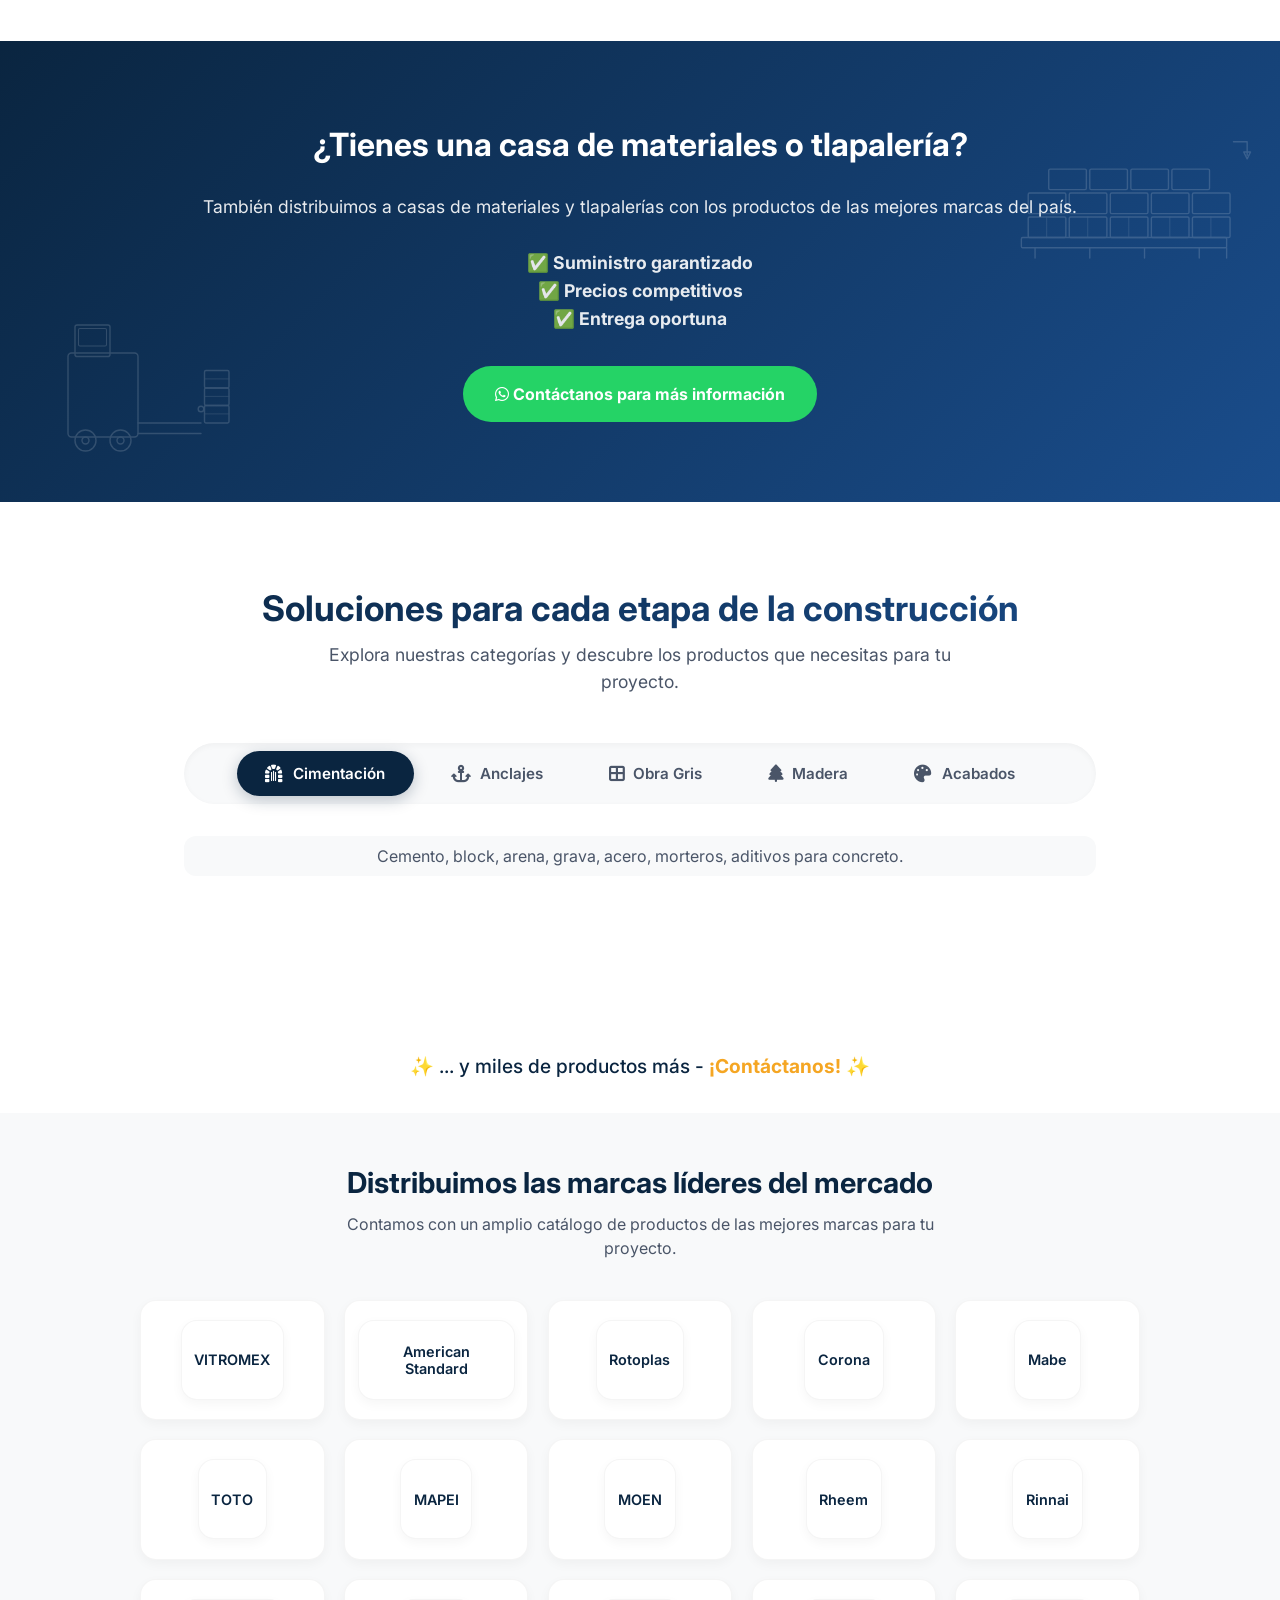
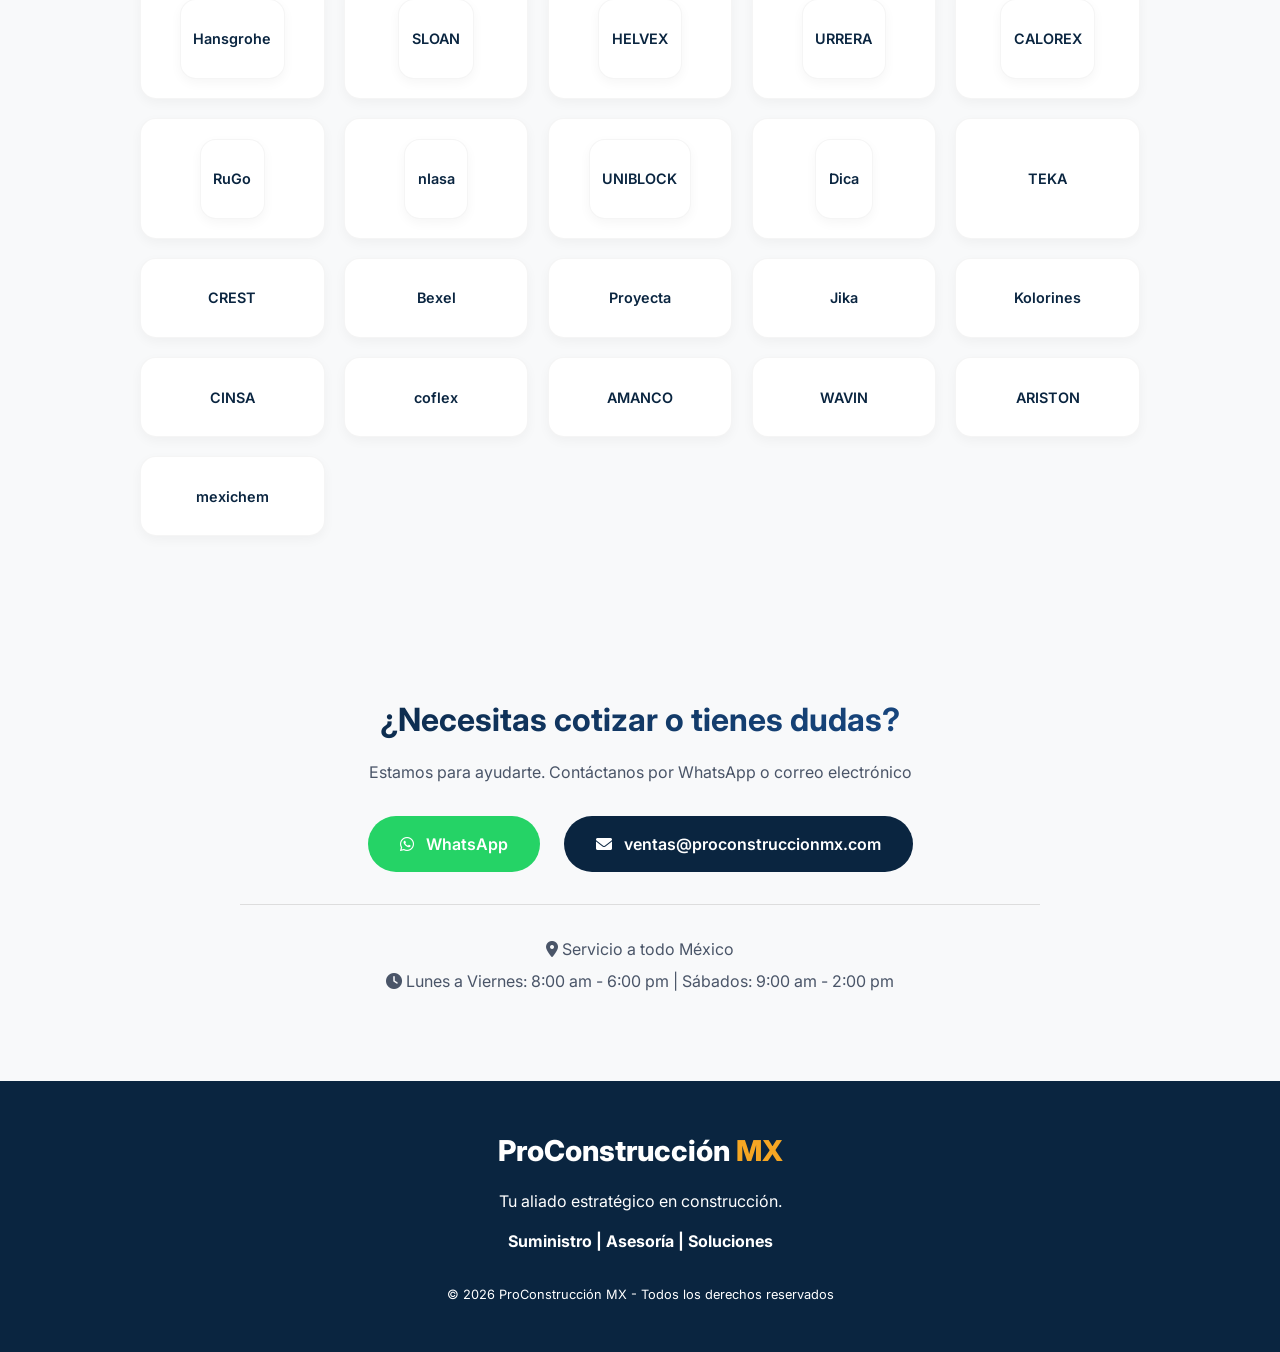
==== commit 8b296007: "index.html" ====
--- a/index.html
+++ b/index.html
@@ -20,6 +20,7 @@
             --primary-dark: #0A2540;
             --primary-blue: #1a4d8c;
             --accent-orange: #F5A623;
+            --accent-orange-dark: #e09515;
             --gray-light: #F8F9FA;
             --text-gray: #4a5568;
         }
@@ -288,7 +289,11 @@
         }
         .btn-distributors:hover { background: #128C7E; transform: translateY(-3px); box-shadow: 0 8px 25px rgba(0,0,0,0.2); }
 
-        .products-section { padding: 5rem 2rem; background: white; }
+        /* --- NUEVO DISEÑO DE SOLUCIONES CON TABS --- */
+        .products-section {
+            padding: 5rem 2rem;
+            background: white;
+        }
         .products-title { 
             font-size: 2.2rem; 
             font-weight: 700; 
@@ -299,36 +304,75 @@
             background-clip: text;
             color: transparent;
         }
-        .products-subtitle { text-align: center; color: var(--text-gray); max-width: 700px; margin: 0 auto 3rem auto; font-size: 1.1rem; }
-        .stage-cards {
-            display: flex;
-            flex-direction: column;
-            gap: 4rem;
+        .products-subtitle { 
+            text-align: center; 
+            color: var(--text-gray); 
+            max-width: 700px; 
+            margin: 0 auto 3rem auto; 
+            font-size: 1.1rem; 
+        }
+
+        /* Contenedor de pestañas */
+        .tabs-container {
             max-width: 75%;
             margin: 0 auto;
         }
-        .stage-card {
+        .tabs-nav {
+            display: flex;
+            flex-wrap: wrap;
+            justify-content: center;
+            gap: 0.5rem;
+            margin-bottom: 2rem;
+            padding: 0.5rem;
             background: var(--gray-light);
-            border-radius: 24px;
-            overflow: hidden;
-            box-shadow: 0 10px 30px rgba(0,0,0,0.05);
-            transition: all 0.4s cubic-bezier(0.2, 0.9, 0.4, 1.1);
-        }
-        .stage-card:hover {
-            transform: translateY(-8px) scale(1.01);
-            box-shadow: 0 25px 40px rgba(0,0,0,0.12);
-        }
-        .stage-header {
-            background: linear-gradient(135deg, var(--primary-dark) 0%, var(--primary-blue) 100%);
-            padding: 1.5rem 2rem;
+            border-radius: 60px;
+            box-shadow: inset 0 2px 6px rgba(0,0,0,0.04);
+        }
+        .tab-btn {
+            padding: 0.8rem 1.8rem;
+            border: none;
+            background: transparent;
+            font-family: 'Inter', sans-serif;
+            font-weight: 600;
+            font-size: 0.95rem;
+            color: var(--text-gray);
+            border-radius: 40px;
+            cursor: pointer;
+            transition: all 0.3s ease;
+            display: flex;
+            align-items: center;
+            gap: 0.6rem;
+        }
+        .tab-btn i { font-size: 1.1rem; }
+        .tab-btn:hover { color: var(--primary-dark); background: rgba(255,255,255,0.6); }
+        .tab-btn.active {
+            background: var(--primary-dark);
             color: white;
-            transition: all 0.3s;
-        }
-        .stage-header h3 { font-size: 1.5rem; font-weight: 700; margin-bottom: 0.5rem; }
-        .stage-header p { font-size: 0.95rem; opacity: 0.85; }
-
+            box-shadow: 0 4px 15px rgba(10, 37, 64, 0.25);
+        }
+        .tab-btn.active:hover { background: var(--primary-dark); }
+
+        /* Contenido de las pestañas */
+        .tab-content {
+            display: none;
+            animation: fadeInUp 0.5s ease forwards;
+        }
+        .tab-content.active {
+            display: block;
+        }
+        .tab-description {
+            text-align: center;
+            font-size: 1rem;
+            color: var(--text-gray);
+            margin-bottom: 1.5rem;
+            padding: 0.5rem;
+            background: var(--gray-light);
+            border-radius: 12px;
+        }
+
+        /* Carrusel de imágenes (mismo estilo) */
         .image-marquee-container {
-            padding: 2rem;
+            padding: 1rem 0;
             overflow: hidden;
             white-space: nowrap;
         }
@@ -358,7 +402,7 @@
         /* Mensaje de miles de productos */
         .more-products {
             text-align: center;
-            padding: 1rem 2rem 3rem 2rem;
+            padding: 1rem 2rem 2rem 2rem;
             background: white;
         }
         .more-products p {
@@ -376,6 +420,71 @@
             text-decoration: underline;
             color: var(--accent-orange-dark);
         }
+
+        /* --- NUEVA SECCIÓN: MARCAS LÍDERES EN MOSAICO --- */
+        .brands-grid-section {
+            padding: 3rem 2rem 5rem 2rem;
+            background: var(--gray-light);
+        }
+        .brands-grid-title {
+            text-align: center;
+            font-size: 1.8rem;
+            font-weight: 700;
+            color: var(--primary-dark);
+            margin-bottom: 0.5rem;
+        }
+        .brands-grid-subtitle {
+            text-align: center;
+            color: var(--text-gray);
+            max-width: 600px;
+            margin: 0 auto 2.5rem auto;
+            font-size: 1rem;
+        }
+        .brands-grid {
+            display: grid;
+            grid-template-columns: repeat(auto-fill, minmax(160px, 1fr));
+            gap: 1.2rem;
+            max-width: 1000px;
+            margin: 0 auto;
+        }
+        .brand-grid-item {
+            background: white;
+            border-radius: 16px;
+            padding: 1.2rem 0.8rem;
+            display: flex;
+            align-items: center;
+            justify-content: center;
+            box-shadow: 0 4px 12px rgba(0,0,0,0.04);
+            transition: all 0.3s ease;
+            border: 1px solid rgba(0,0,0,0.04);
+            min-height: 80px;
+        }
+        .brand-grid-item img {
+            max-height: 50px;
+            max-width: 100%;
+            object-fit: contain;
+            filter: grayscale(20%);
+            opacity: 0.8;
+            transition: all 0.3s ease;
+        }
+        .brand-grid-item:hover {
+            transform: translateY(-5px);
+            box-shadow: 0 12px 30px rgba(0,0,0,0.08);
+            border-color: var(--accent-orange);
+        }
+        .brand-grid-item:hover img {
+            filter: grayscale(0%);
+            opacity: 1;
+        }
+        .brand-grid-placeholder {
+            font-weight: 600;
+            color: var(--primary-dark);
+            font-size: 0.9rem;
+            text-align: center;
+            line-height: 1.2;
+        }
+
+        /* --- FIN NUEVAS SECCIONES --- */
 
         .contact-section {
             padding: 5rem 2rem;
@@ -437,7 +546,13 @@
             .concept-item { border-right: none; border-bottom: 1px solid rgba(255,255,255,0.2); }
             .brand-logo { height: 40px; max-width: 90px; margin: 0 0.5rem; }
             .carousel-img { width: 140px; height: 100px; }
-            .stage-cards { max-width: 100%; }
+            .tabs-container { max-width: 100%; }
+            .tabs-nav { border-radius: 20px; gap: 0.3rem; }
+            .tab-btn { padding: 0.5rem 1rem; font-size: 0.8rem; }
+            .tab-btn i { font-size: 0.9rem; }
+            .brands-grid { grid-template-columns: repeat(auto-fill, minmax(120px, 1fr)); gap: 0.8rem; }
+            .brand-grid-item { min-height: 60px; padding: 0.8rem; }
+            .brand-grid-item img { max-height: 35px; }
             .distributors-section .svg-montacargas { width: 150px; left: -20px; bottom: 0; opacity: 0.1; }
             .distributors-section .svg-tarima { width: 140px; right: -20px; top: auto; bottom: 0; opacity: 0.1; }
             .distributors-title { font-size: 1.5rem; }
@@ -597,19 +712,25 @@
         </div>
     </section>
 
-    <!-- SECCIÓN DE SOLUCIONES CON TODOS LOS CARRUSELES -->
+    <!-- SECCIÓN DE SOLUCIONES CON TABS -->
     <section id="soluciones" class="products-section">
         <div class="container">
             <h2 class="products-title reveal">Soluciones para cada etapa de la construcción</h2>
-            <p class="products-subtitle reveal">Productos de alta calidad para cada fase de tu proyecto</p>
-            
-            <div class="stage-cards">
-                <!-- Etapa 1: Cimentación y Obra Negra -->
-                <div class="stage-card reveal">
-                    <div class="stage-header">
-                        <h3><i class="fas fa-dungeon"></i> Cimentación y Obra Negra</h3>
-                        <p>Cemento, block, arena, grava, acero, morteros, aditivos para concreto.</p>
-                    </div>
+            <p class="products-subtitle reveal">Explora nuestras categorías y descubre los productos que necesitas para tu proyecto.</p>
+
+            <div class="tabs-container">
+                <!-- Navegación de pestañas -->
+                <div class="tabs-nav">
+                    <button class="tab-btn active" data-tab="tab1"><i class="fas fa-dungeon"></i> Cimentación</button>
+                    <button class="tab-btn" data-tab="tab2"><i class="fas fa-anchor"></i> Anclajes</button>
+                    <button class="tab-btn" data-tab="tab3"><i class="fas fa-border-all"></i> Obra Gris</button>
+                    <button class="tab-btn" data-tab="tab4"><i class="fas fa-tree"></i> Madera</button>
+                    <button class="tab-btn" data-tab="tab5"><i class="fas fa-palette"></i> Acabados</button>
+                </div>
+
+                <!-- Contenido: Cimentación -->
+                <div id="tab1" class="tab-content active">
+                    <div class="tab-description">Cemento, block, arena, grava, acero, morteros, aditivos para concreto.</div>
                     <div class="image-marquee-container">
                         <div class="image-marquee">
                             <img class="carousel-img" src="https://i.imgur.com/5TQipNG.png" alt="Producto" onerror="this.style.display='none'">
@@ -632,12 +753,9 @@
                     </div>
                 </div>
 
-                <!-- Etapa 2: Anclajes y Especialidades -->
-                <div class="stage-card reveal">
-                    <div class="stage-header">
-                        <h3><i class="fas fa-anchor"></i> Anclajes y Especialidades</h3>
-                        <p>Anclajes químicos, grouts, adhesivos estructurales, morteros de reparación, epóxicos, impermeabilizantes.</p>
-                    </div>
+                <!-- Contenido: Anclajes -->
+                <div id="tab2" class="tab-content">
+                    <div class="tab-description">Anclajes químicos, grouts, adhesivos estructurales, morteros de reparación, epóxicos, impermeabilizantes.</div>
                     <div class="image-marquee-container">
                         <div class="image-marquee">
                             <img class="carousel-img" src="https://i.imgur.com/1qVuW3B.png" alt="Producto" onerror="this.style.display='none'">
@@ -664,12 +782,9 @@
                     </div>
                 </div>
 
-                <!-- Etapa 3: Obra Gris y Sistemas -->
-                <div class="stage-card reveal">
-                    <div class="stage-header">
-                        <h3><i class="fas fa-border-all"></i> Obra Gris y Sistemas</h3>
-                        <p>Panel yeso, Durock, estructuras metálicas, aislantes, pastas y recubrimientos.</p>
-                    </div>
+                <!-- Contenido: Obra Gris -->
+                <div id="tab3" class="tab-content">
+                    <div class="tab-description">Panel yeso, Durock, estructuras metálicas, aislantes, pastas y recubrimientos.</div>
                     <div class="image-marquee-container">
                         <div class="image-marquee">
                             <img class="carousel-img" src="https://i.imgur.com/PJv4ex9.png" alt="Producto" onerror="this.style.display='none'">
@@ -692,12 +807,9 @@
                     </div>
                 </div>
 
-                <!-- Etapa 4: Madera -->
-                <div class="stage-card reveal">
-                    <div class="stage-header">
-                        <h3><i class="fas fa-tree"></i> Madera</h3>
-                        <p>Polines, barrotes, tablones, tarima, triplay, chaflán.</p>
-                    </div>
+                <!-- Contenido: Madera -->
+                <div id="tab4" class="tab-content">
+                    <div class="tab-description">Polines, barrotes, tablones, tarima, triplay, chaflán.</div>
                     <div class="image-marquee-container">
                         <div class="image-marquee">
                             <img class="carousel-img" src="https://i.imgur.com/kU9FeHE.png" alt="Producto" onerror="this.style.display='none'">
@@ -720,12 +832,9 @@
                     </div>
                 </div>
 
-                <!-- Etapa 5: Acabados y Decoración -->
-                <div class="stage-card reveal">
-                    <div class="stage-header">
-                        <h3><i class="fas fa-palette"></i> Acabados y Decoración</h3>
-                        <p>Porcelanatos, pisos, azulejos, pinturas, sanitarios, grifería, calentadores, equipamiento para baño y cocina.</p>
-                    </div>
+                <!-- Contenido: Acabados -->
+                <div id="tab5" class="tab-content">
+                    <div class="tab-description">Porcelanatos, pisos, azulejos, pinturas, sanitarios, grifería, calentadores, equipamiento para baño y cocina.</div>
                     <div class="image-marquee-container">
                         <div class="image-marquee">
                             <img class="carousel-img" src="https://i.imgur.com/14aDxli.png" alt="Producto" onerror="this.style.display='none'">
@@ -760,6 +869,47 @@
         <p>✨ ... y miles de productos más - <a href="#contacto">¡Contáctanos!</a> ✨</p>
     </div>
 
+    <!-- NUEVA SECCIÓN: MARCAS LÍDERES EN MOSAICO -->
+    <section class="brands-grid-section reveal">
+        <h2 class="brands-grid-title">Distribuimos las marcas líderes del mercado</h2>
+        <p class="brands-grid-subtitle">Contamos con un amplio catálogo de productos de las mejores marcas para tu proyecto.</p>
+        <div class="brands-grid">
+            <!-- Imágenes de marcas (usa las mismas URLs del carrusel, pero en grid) -->
+            <div class="brand-grid-item"><img src="https://i.imgur.com/Kec0qh9.png" alt="Marca" onerror="this.outerHTML='<div class=\'brand-grid-item\'><span class=\'brand-grid-placeholder\'>VITROMEX</span></div>'"></div>
+            <div class="brand-grid-item"><img src="https://i.imgur.com/Bz3UQkr.png" alt="Marca" onerror="this.outerHTML='<div class=\'brand-grid-item\'><span class=\'brand-grid-placeholder\'>American Standard</span></div>'"></div>
+            <div class="brand-grid-item"><img src="https://i.imgur.com/LKyXWNB.png" alt="Marca" onerror="this.outerHTML='<div class=\'brand-grid-item\'><span class=\'brand-grid-placeholder\'>Rotoplas</span></div>'"></div>
+            <div class="brand-grid-item"><img src="https://i.imgur.com/xMWFahO.png" alt="Marca" onerror="this.outerHTML='<div class=\'brand-grid-item\'><span class=\'brand-grid-placeholder\'>Corona</span></div>'"></div>
+            <div class="brand-grid-item"><img src="https://i.imgur.com/UMErnUl.png" alt="Marca" onerror="this.outerHTML='<div class=\'brand-grid-item\'><span class=\'brand-grid-placeholder\'>Mabe</span></div>'"></div>
+            <div class="brand-grid-item"><img src="https://i.imgur.com/vAR5osW.png" alt="Marca" onerror="this.outerHTML='<div class=\'brand-grid-item\'><span class=\'brand-grid-placeholder\'>TOTO</span></div>'"></div>
+            <div class="brand-grid-item"><img src="https://i.imgur.com/m6qG2XI.png" alt="Marca" onerror="this.outerHTML='<div class=\'brand-grid-item\'><span class=\'brand-grid-placeholder\'>MAPEI</span></div>'"></div>
+            <div class="brand-grid-item"><img src="https://i.imgur.com/KeYywQj.png" alt="Marca" onerror="this.outerHTML='<div class=\'brand-grid-item\'><span class=\'brand-grid-placeholder\'>MOEN</span></div>'"></div>
+            <div class="brand-grid-item"><img src="https://i.imgur.com/r96iEkq.png" alt="Marca" onerror="this.outerHTML='<div class=\'brand-grid-item\'><span class=\'brand-grid-placeholder\'>Rheem</span></div>'"></div>
+            <div class="brand-grid-item"><img src="https://i.imgur.com/2MXAAOa.png" alt="Marca" onerror="this.outerHTML='<div class=\'brand-grid-item\'><span class=\'brand-grid-placeholder\'>Rinnai</span></div>'"></div>
+            <div class="brand-grid-item"><img src="https://i.imgur.com/vsZCpvc.png" alt="Marca" onerror="this.outerHTML='<div class=\'brand-grid-item\'><span class=\'brand-grid-placeholder\'>Hansgrohe</span></div>'"></div>
+            <div class="brand-grid-item"><img src="https://i.imgur.com/HWYmC1x.png" alt="Marca" onerror="this.outerHTML='<div class=\'brand-grid-item\'><span class=\'brand-grid-placeholder\'>SLOAN</span></div>'"></div>
+            <div class="brand-grid-item"><img src="https://i.imgur.com/rEjyr4t.png" alt="Marca" onerror="this.outerHTML='<div class=\'brand-grid-item\'><span class=\'brand-grid-placeholder\'>HELVEX</span></div>'"></div>
+            <div class="brand-grid-item"><img src="https://i.imgur.com/3aX9ZZo.png" alt="Marca" onerror="this.outerHTML='<div class=\'brand-grid-item\'><span class=\'brand-grid-placeholder\'>URRERA</span></div>'"></div>
+            <div class="brand-grid-item"><img src="https://i.imgur.com/9MH8Mt5.png" alt="Marca" onerror="this.outerHTML='<div class=\'brand-grid-item\'><span class=\'brand-grid-placeholder\'>CALOREX</span></div>'"></div>
+            <div class="brand-grid-item"><img src="https://i.imgur.com/yd6amhl.png" alt="Marca" onerror="this.outerHTML='<div class=\'brand-grid-item\'><span class=\'brand-grid-placeholder\'>RuGo</span></div>'"></div>
+            <div class="brand-grid-item"><img src="https://i.imgur.com/XnK7vhK.png" alt="Marca" onerror="this.outerHTML='<div class=\'brand-grid-item\'><span class=\'brand-grid-placeholder\'>nIasa</span></div>'"></div>
+            <div class="brand-grid-item"><img src="https://i.imgur.com/RUxmwzc.png" alt="Marca" onerror="this.outerHTML='<div class=\'brand-grid-item\'><span class=\'brand-grid-placeholder\'>UNIBLOCK</span></div>'"></div>
+            <div class="brand-grid-item"><img src="https://i.imgur.com/ImS6vs1.png" alt="Marca" onerror="this.outerHTML='<div class=\'brand-grid-item\'><span class=\'brand-grid-placeholder\'>Dica</span></div>'"></div>
+            <!-- Agrega más marcas si tienes imágenes extras, o usa placeholders -->
+            <div class="brand-grid-item"><span class="brand-grid-placeholder">TEKA</span></div>
+            <div class="brand-grid-item"><span class="brand-grid-placeholder">CREST</span></div>
+            <div class="brand-grid-item"><span class="brand-grid-placeholder">Bexel</span></div>
+            <div class="brand-grid-item"><span class="brand-grid-placeholder">Proyecta</span></div>
+            <div class="brand-grid-item"><span class="brand-grid-placeholder">Jika</span></div>
+            <div class="brand-grid-item"><span class="brand-grid-placeholder">Kolorines</span></div>
+            <div class="brand-grid-item"><span class="brand-grid-placeholder">CINSA</span></div>
+            <div class="brand-grid-item"><span class="brand-grid-placeholder">coflex</span></div>
+            <div class="brand-grid-item"><span class="brand-grid-placeholder">AMANCO</span></div>
+            <div class="brand-grid-item"><span class="brand-grid-placeholder">WAVIN</span></div>
+            <div class="brand-grid-item"><span class="brand-grid-placeholder">ARISTON</span></div>
+            <div class="brand-grid-item"><span class="brand-grid-placeholder">mexichem</span></div>
+        </div>
+    </section>
+
     <!-- SECCIÓN DE CONTACTO -->
     <section id="contacto" class="contact-section reveal">
         <div class="contact-container">
@@ -788,6 +938,24 @@
     </footer>
 
     <script>
+        // ---- TABS ----
+        const tabs = document.querySelectorAll('.tab-btn');
+        const contents = document.querySelectorAll('.tab-content');
+
+        tabs.forEach(tab => {
+            tab.addEventListener('click', () => {
+                // Quitar active de todos los tabs
+                tabs.forEach(t => t.classList.remove('active'));
+                tab.classList.add('active');
+                // Ocultar todos los contenidos
+                contents.forEach(c => c.classList.remove('active'));
+                // Mostrar el contenido correspondiente
+                const target = document.getElementById(tab.dataset.tab);
+                if (target) target.classList.add('active');
+            });
+        });
+
+        // ---- WHATSAPP ----
         const whatsappNumber = "5623414465";
         const msgCliente = "Hola, me interesa cotizar materiales para mi proyecto o negocio.";
         const msgDistribuidor = "Hola, quiero información para suministro de material en mi negocio";
@@ -813,4 +981,4 @@
         revealOnScroll();
     </script>
 </body>
-</html>+</html>
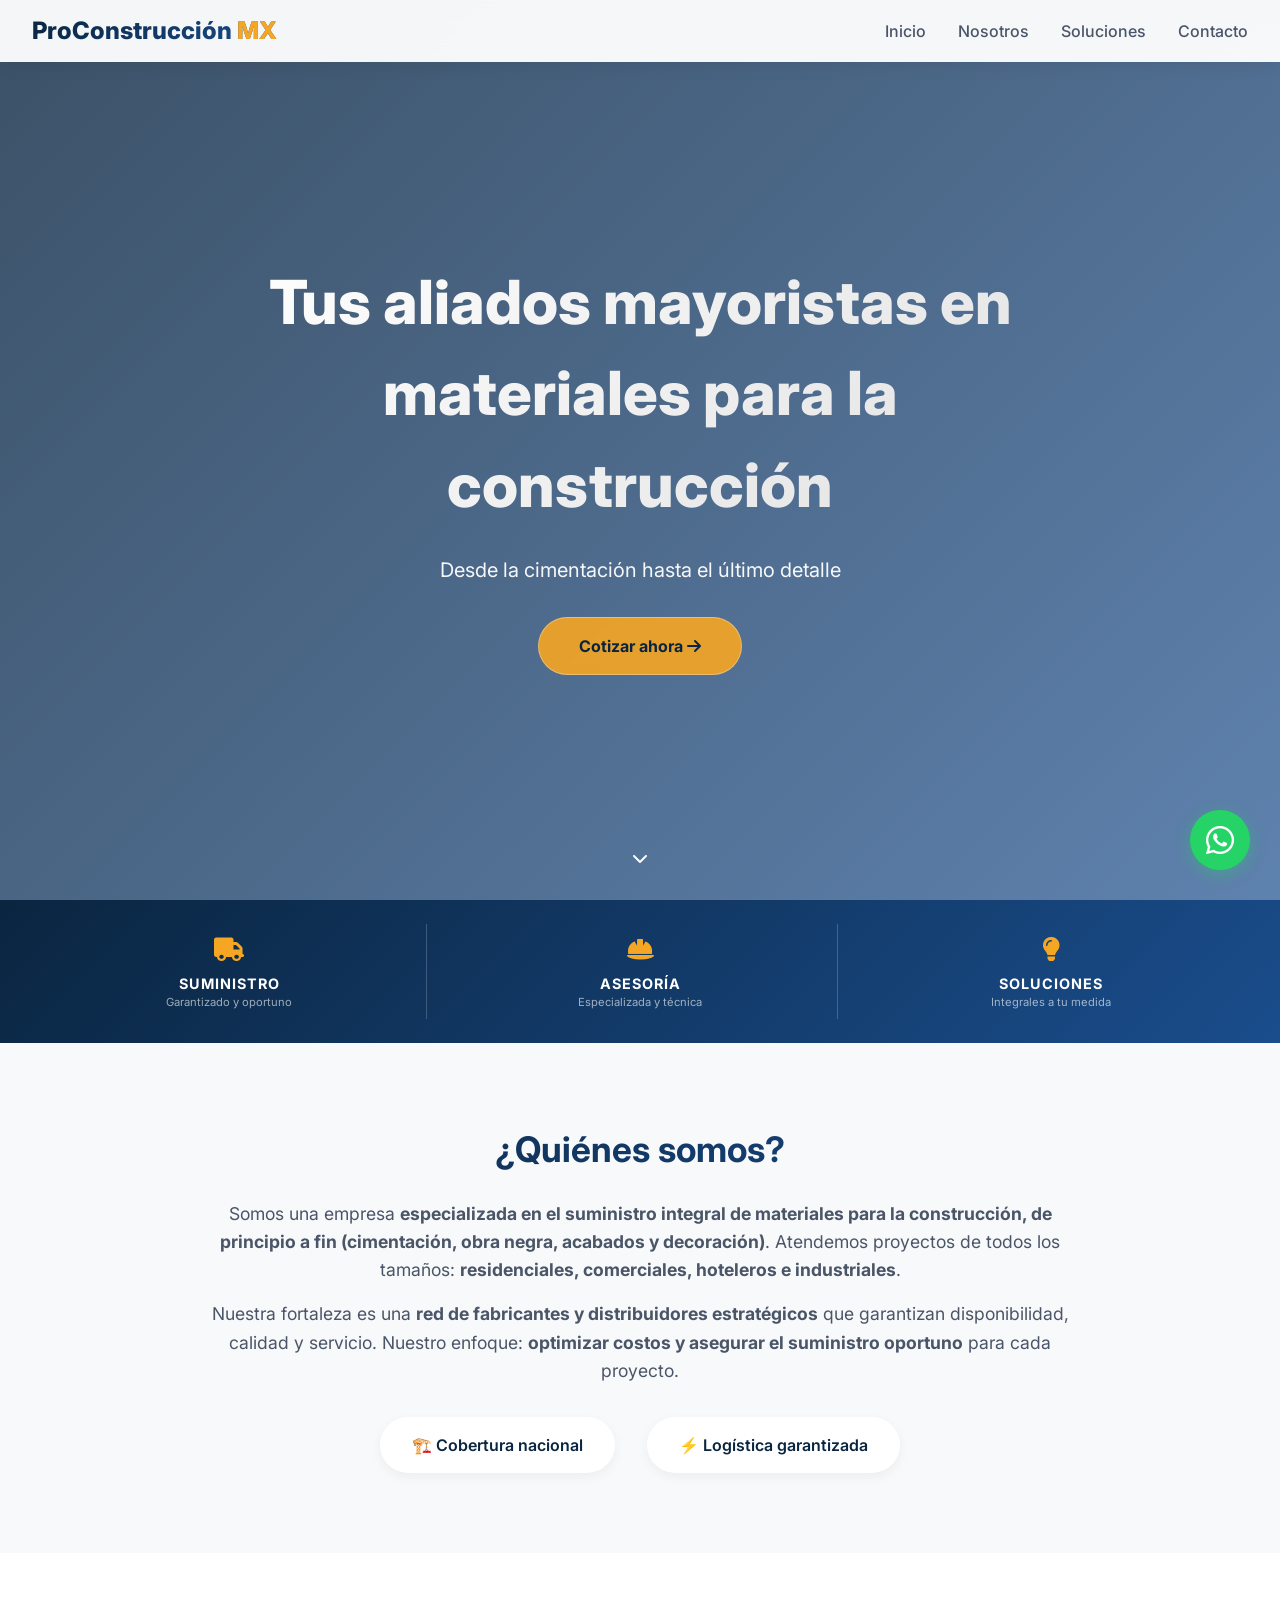
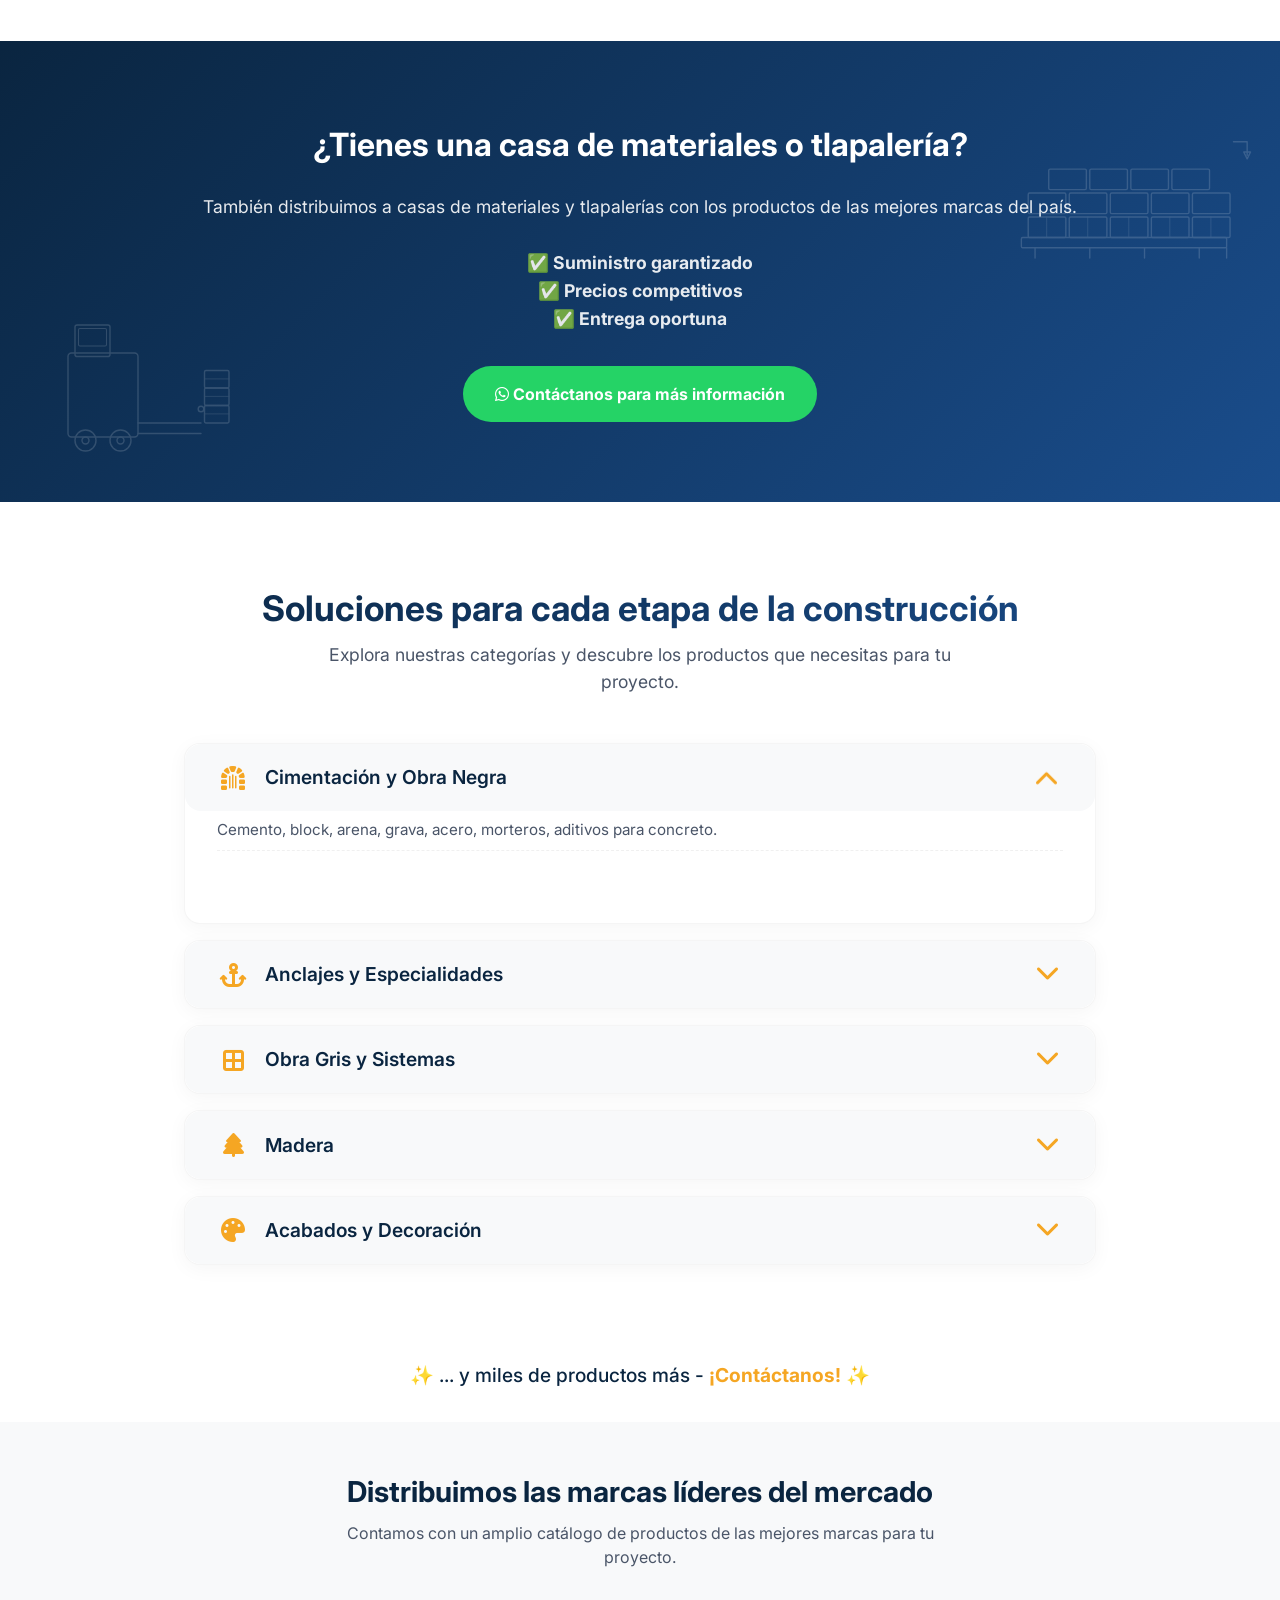
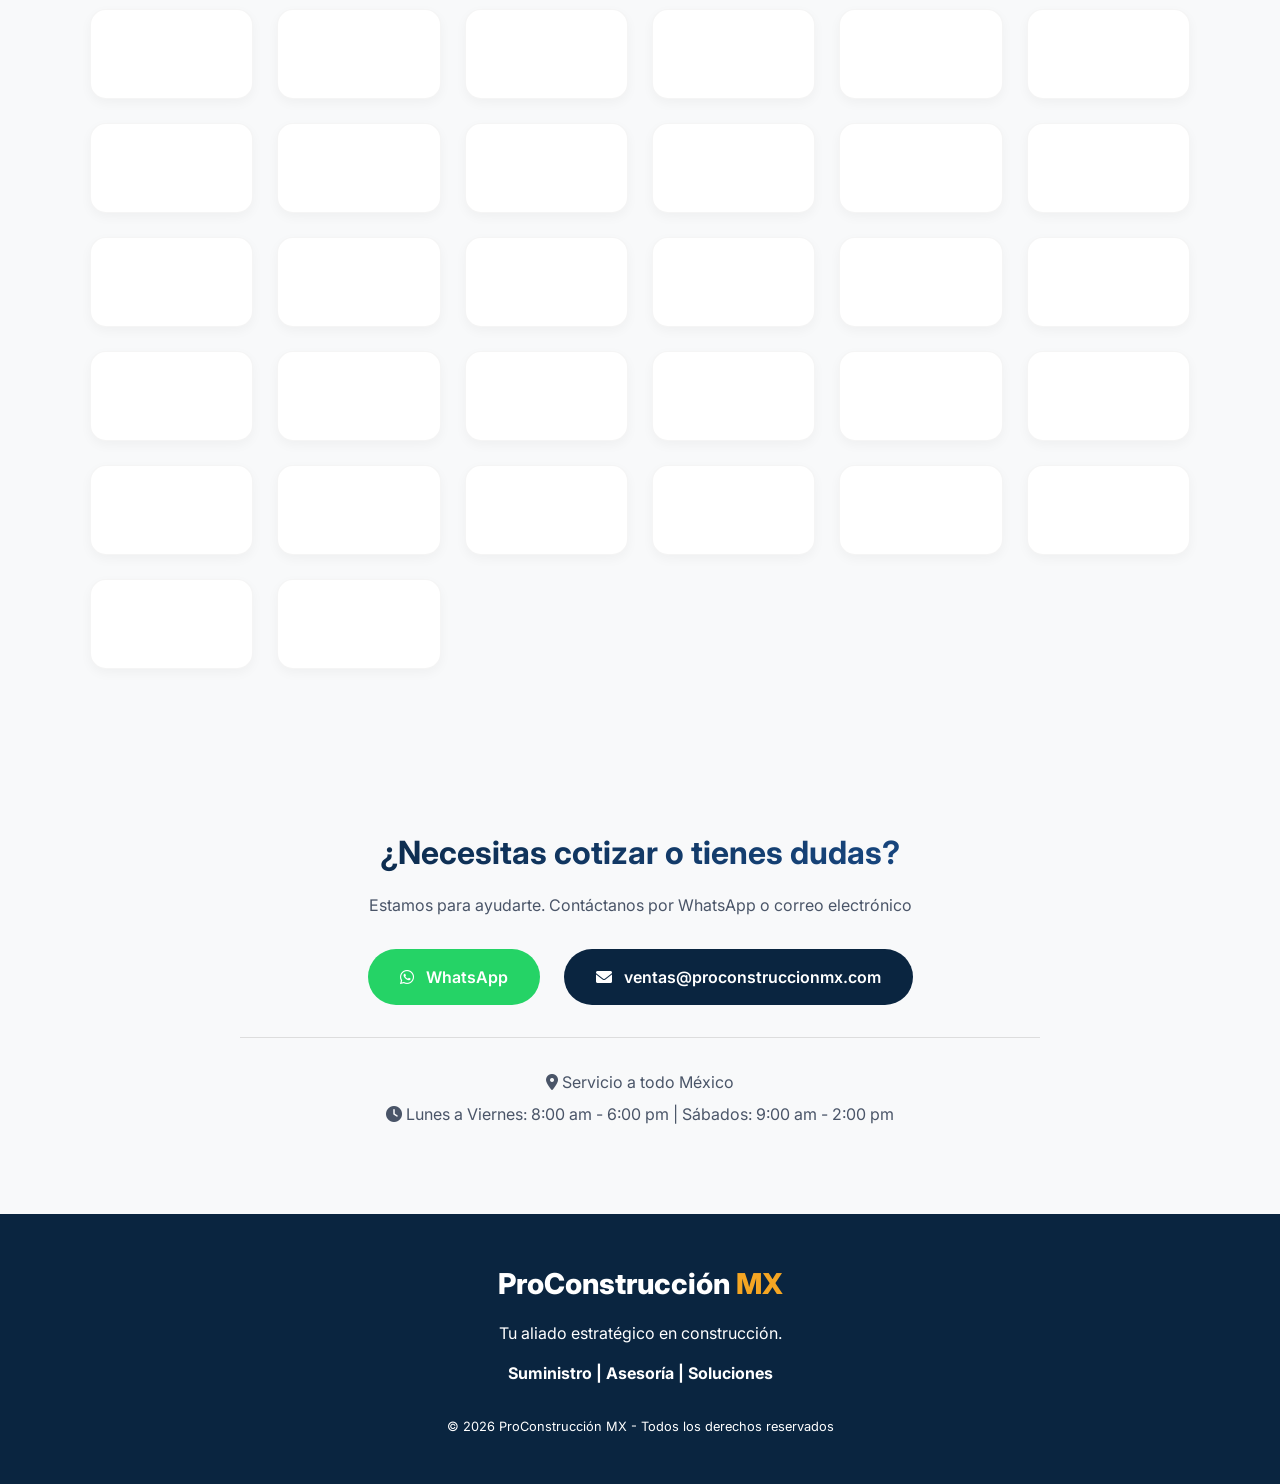
==== commit 8b87f863: "index.html" ====
--- a/index.html
+++ b/index.html
@@ -232,21 +232,24 @@
         }
         .highlight-item:hover { background: var(--accent-orange); color: white; transform: translateY(-3px) scale(1.05); box-shadow: 0 8px 20px rgba(0,0,0,0.1); }
 
+        /* CARRUSEL DE MARCAS (32 logos: 19 antiguos + 13 nuevos) */
         .brands-section { padding: 2rem; background: white; overflow: hidden; }
         .marquee { width: 100%; overflow: hidden; white-space: nowrap; }
-        .marquee-content { display: inline-block; animation: scrollMarquee 50s linear infinite; }
+        .marquee-content { display: inline-block; animation: scrollMarquee 70s linear infinite; }
         .marquee-content:hover { animation-play-state: paused; }
         .brand-logo {
             display: inline-block;
-            margin: 0 1rem;
-            height: 60px;
+            margin: 0 1.2rem;
+            height: 65px;
             width: auto;
-            max-width: 130px;
+            max-width: 140px;
             object-fit: contain;
             vertical-align: middle;
             transition: all 0.3s ease;
-        }
-        .brand-logo:hover { transform: scale(1.08) rotate(2deg); filter: drop-shadow(0 4px 8px rgba(0,0,0,0.1)); }
+            filter: grayscale(0%);
+            opacity: 0.9;
+        }
+        .brand-logo:hover { transform: scale(1.1); filter: drop-shadow(0 4px 12px rgba(0,0,0,0.1)); }
         @keyframes scrollMarquee { 0% { transform: translateX(0); } 100% { transform: translateX(-50%); } }
 
         .distributors-section {
@@ -289,7 +292,7 @@
         }
         .btn-distributors:hover { background: #128C7E; transform: translateY(-3px); box-shadow: 0 8px 25px rgba(0,0,0,0.2); }
 
-        /* --- NUEVO DISEÑO DE SOLUCIONES CON TABS --- */
+        /* NUEVO DISEÑO DE SOLUCIONES CON ACORDEÓN (sin números de productos) */
         .products-section {
             padding: 5rem 2rem;
             background: white;
@@ -312,67 +315,85 @@
             font-size: 1.1rem; 
         }
 
-        /* Contenedor de pestañas */
-        .tabs-container {
+        .accordion-container {
             max-width: 75%;
             margin: 0 auto;
-        }
-        .tabs-nav {
             display: flex;
-            flex-wrap: wrap;
-            justify-content: center;
-            gap: 0.5rem;
-            margin-bottom: 2rem;
-            padding: 0.5rem;
+            flex-direction: column;
+            gap: 1rem;
+        }
+
+        .accordion-item {
+            background: white;
+            border-radius: 16px;
+            overflow: hidden;
+            box-shadow: 0 4px 20px rgba(0,0,0,0.04);
+            transition: all 0.3s ease;
+            border: 1px solid rgba(0,0,0,0.04);
+        }
+        .accordion-item:hover {
+            box-shadow: 0 8px 30px rgba(0,0,0,0.06);
+        }
+
+        .accordion-header {
+            display: flex;
+            align-items: center;
+            justify-content: space-between;
+            padding: 1.2rem 2rem;
+            cursor: pointer;
+            transition: background 0.3s ease;
             background: var(--gray-light);
-            border-radius: 60px;
-            box-shadow: inset 0 2px 6px rgba(0,0,0,0.04);
-        }
-        .tab-btn {
-            padding: 0.8rem 1.8rem;
-            border: none;
-            background: transparent;
-            font-family: 'Inter', sans-serif;
+            border-radius: 16px;
+        }
+        .accordion-header:hover {
+            background: #eef0f2;
+        }
+        .accordion-header-left {
+            display: flex;
+            align-items: center;
+            gap: 1rem;
+        }
+        .accordion-header i {
+            font-size: 1.5rem;
+            color: var(--accent-orange);
+            width: 2rem;
+            text-align: center;
+        }
+        .accordion-header h3 {
+            font-size: 1.2rem;
             font-weight: 600;
+            color: var(--primary-dark);
+        }
+        .accordion-header .toggle-icon {
+            font-size: 1.2rem;
+            color: var(--text-gray);
+            transition: transform 0.3s ease;
+        }
+        .accordion-item.active .accordion-header .toggle-icon {
+            transform: rotate(180deg);
+        }
+
+        .accordion-body {
+            max-height: 0;
+            overflow: hidden;
+            transition: max-height 0.4s ease, padding 0.3s ease;
+            padding: 0 2rem;
+        }
+        .accordion-item.active .accordion-body {
+            max-height: 500px;
+            padding: 0 2rem 2rem 2rem;
+        }
+
+        .accordion-body .tab-description {
             font-size: 0.95rem;
             color: var(--text-gray);
-            border-radius: 40px;
-            cursor: pointer;
-            transition: all 0.3s ease;
-            display: flex;
-            align-items: center;
-            gap: 0.6rem;
-        }
-        .tab-btn i { font-size: 1.1rem; }
-        .tab-btn:hover { color: var(--primary-dark); background: rgba(255,255,255,0.6); }
-        .tab-btn.active {
-            background: var(--primary-dark);
-            color: white;
-            box-shadow: 0 4px 15px rgba(10, 37, 64, 0.25);
-        }
-        .tab-btn.active:hover { background: var(--primary-dark); }
-
-        /* Contenido de las pestañas */
-        .tab-content {
-            display: none;
-            animation: fadeInUp 0.5s ease forwards;
-        }
-        .tab-content.active {
-            display: block;
-        }
-        .tab-description {
-            text-align: center;
-            font-size: 1rem;
-            color: var(--text-gray);
-            margin-bottom: 1.5rem;
-            padding: 0.5rem;
-            background: var(--gray-light);
-            border-radius: 12px;
-        }
-
-        /* Carrusel de imágenes (mismo estilo) */
+            margin-bottom: 1rem;
+            padding: 0.5rem 0;
+            border-bottom: 1px dashed rgba(0,0,0,0.06);
+        }
+
+        /* Carrusel dentro del acordeón */
         .image-marquee-container {
-            padding: 1rem 0;
             overflow: hidden;
             white-space: nowrap;
         }
@@ -421,7 +442,7 @@
             color: var(--accent-orange-dark);
         }
 
-        /* --- NUEVA SECCIÓN: MARCAS LÍDERES EN MOSAICO --- */
+        /* MOSAICO DE MARCAS (32 logos: 19 antiguos + 13 nuevos) */
         .brands-grid-section {
             padding: 3rem 2rem 5rem 2rem;
             background: var(--gray-light);
@@ -442,9 +463,9 @@
         }
         .brands-grid {
             display: grid;
-            grid-template-columns: repeat(auto-fill, minmax(160px, 1fr));
-            gap: 1.2rem;
-            max-width: 1000px;
+            grid-template-columns: repeat(auto-fill, minmax(150px, 1fr));
+            gap: 1.5rem;
+            max-width: 1100px;
             margin: 0 auto;
         }
         .brand-grid-item {
@@ -457,18 +478,18 @@
             box-shadow: 0 4px 12px rgba(0,0,0,0.04);
             transition: all 0.3s ease;
             border: 1px solid rgba(0,0,0,0.04);
-            min-height: 80px;
+            min-height: 90px;
         }
         .brand-grid-item img {
-            max-height: 50px;
+            max-height: 55px;
             max-width: 100%;
             object-fit: contain;
-            filter: grayscale(20%);
-            opacity: 0.8;
+            filter: grayscale(10%);
+            opacity: 0.9;
             transition: all 0.3s ease;
         }
         .brand-grid-item:hover {
-            transform: translateY(-5px);
+            transform: translateY(-6px);
             box-shadow: 0 12px 30px rgba(0,0,0,0.08);
             border-color: var(--accent-orange);
         }
@@ -476,15 +497,6 @@
             filter: grayscale(0%);
             opacity: 1;
         }
-        .brand-grid-placeholder {
-            font-weight: 600;
-            color: var(--primary-dark);
-            font-size: 0.9rem;
-            text-align: center;
-            line-height: 1.2;
-        }
-
-        /* --- FIN NUEVAS SECCIONES --- */
 
         .contact-section {
             padding: 5rem 2rem;
@@ -546,11 +558,12 @@
             .concept-item { border-right: none; border-bottom: 1px solid rgba(255,255,255,0.2); }
             .brand-logo { height: 40px; max-width: 90px; margin: 0 0.5rem; }
             .carousel-img { width: 140px; height: 100px; }
-            .tabs-container { max-width: 100%; }
-            .tabs-nav { border-radius: 20px; gap: 0.3rem; }
-            .tab-btn { padding: 0.5rem 1rem; font-size: 0.8rem; }
-            .tab-btn i { font-size: 0.9rem; }
-            .brands-grid { grid-template-columns: repeat(auto-fill, minmax(120px, 1fr)); gap: 0.8rem; }
+            .accordion-container { max-width: 100%; }
+            .accordion-header { padding: 1rem 1.2rem; }
+            .accordion-header h3 { font-size: 1rem; }
+            .accordion-body { padding: 0 1.2rem; }
+            .accordion-item.active .accordion-body { padding: 0 1.2rem 1.5rem 1.2rem; }
+            .brands-grid { grid-template-columns: repeat(auto-fill, minmax(110px, 1fr)); gap: 0.8rem; }
             .brand-grid-item { min-height: 60px; padding: 0.8rem; }
             .brand-grid-item img { max-height: 35px; }
             .distributors-section .svg-montacargas { width: 150px; left: -20px; bottom: 0; opacity: 0.1; }
@@ -606,10 +619,11 @@
         </div>
     </section>
 
-    <!-- CARRUSEL DE MARCAS -->
+    <!-- CARRUSEL DE MARCAS (19 antiguos + 13 nuevos) -->
     <div class="brands-section reveal">
         <div class="marquee">
             <div class="marquee-content">
+                <!-- Antiguos logos -->
                 <img class="brand-logo" src="https://i.imgur.com/Kec0qh9.png" alt="Logo" onerror="this.style.display='none'">
                 <img class="brand-logo" src="https://i.imgur.com/Bz3UQkr.png" alt="Logo" onerror="this.style.display='none'">
                 <img class="brand-logo" src="https://i.imgur.com/LKyXWNB.png" alt="Logo" onerror="this.style.display='none'">
@@ -629,8 +643,23 @@
                 <img class="brand-logo" src="https://i.imgur.com/XnK7vhK.png" alt="Logo" onerror="this.style.display='none'">
                 <img class="brand-logo" src="https://i.imgur.com/RUxmwzc.png" alt="Logo" onerror="this.style.display='none'">
                 <img class="brand-logo" src="https://i.imgur.com/ImS6vs1.png" alt="Logo" onerror="this.style.display='none'">
+                <!-- Nuevos logos -->
+                <img class="brand-logo" src="https://i.imgur.com/BhiD3Mj.png" alt="Logo" onerror="this.style.display='none'">
+                <img class="brand-logo" src="https://i.imgur.com/uaUmWtL.png" alt="Logo" onerror="this.style.display='none'">
+                <img class="brand-logo" src="https://i.imgur.com/pbWJ3ww.png" alt="Logo" onerror="this.style.display='none'">
+                <img class="brand-logo" src="https://i.imgur.com/4yzoXTu.png" alt="Logo" onerror="this.style.display='none'">
+                <img class="brand-logo" src="https://i.imgur.com/g7bhX6V.png" alt="Logo" onerror="this.style.display='none'">
+                <img class="brand-logo" src="https://i.imgur.com/QSDHfNf.png" alt="Logo" onerror="this.style.display='none'">
+                <img class="brand-logo" src="https://i.imgur.com/QFGe0k3.png" alt="Logo" onerror="this.style.display='none'">
+                <img class="brand-logo" src="https://i.imgur.com/xKGVKFI.png" alt="Logo" onerror="this.style.display='none'">
+                <img class="brand-logo" src="https://i.imgur.com/jfcqrLP.png" alt="Logo" onerror="this.style.display='none'">
+                <img class="brand-logo" src="https://i.imgur.com/P6flm3l.png" alt="Logo" onerror="this.style.display='none'">
+                <img class="brand-logo" src="https://i.imgur.com/eJ2Ou18.png" alt="Logo" onerror="this.style.display='none'">
+                <img class="brand-logo" src="https://i.imgur.com/u1Qd8KC.png" alt="Logo" onerror="this.style.display='none'">
+                <img class="brand-logo" src="https://i.imgur.com/FDR0ag8.png" alt="Logo" onerror="this.style.display='none'">
             </div>
             <div class="marquee-content">
+                <!-- Antiguos logos -->
                 <img class="brand-logo" src="https://i.imgur.com/Kec0qh9.png" alt="Logo" onerror="this.style.display='none'">
                 <img class="brand-logo" src="https://i.imgur.com/Bz3UQkr.png" alt="Logo" onerror="this.style.display='none'">
                 <img class="brand-logo" src="https://i.imgur.com/LKyXWNB.png" alt="Logo" onerror="this.style.display='none'">
@@ -650,6 +679,20 @@
                 <img class="brand-logo" src="https://i.imgur.com/XnK7vhK.png" alt="Logo" onerror="this.style.display='none'">
                 <img class="brand-logo" src="https://i.imgur.com/RUxmwzc.png" alt="Logo" onerror="this.style.display='none'">
                 <img class="brand-logo" src="https://i.imgur.com/ImS6vs1.png" alt="Logo" onerror="this.style.display='none'">
+                <!-- Nuevos logos -->
+                <img class="brand-logo" src="https://i.imgur.com/BhiD3Mj.png" alt="Logo" onerror="this.style.display='none'">
+                <img class="brand-logo" src="https://i.imgur.com/uaUmWtL.png" alt="Logo" onerror="this.style.display='none'">
+                <img class="brand-logo" src="https://i.imgur.com/pbWJ3ww.png" alt="Logo" onerror="this.style.display='none'">
+                <img class="brand-logo" src="https://i.imgur.com/4yzoXTu.png" alt="Logo" onerror="this.style.display='none'">
+                <img class="brand-logo" src="https://i.imgur.com/g7bhX6V.png" alt="Logo" onerror="this.style.display='none'">
+                <img class="brand-logo" src="https://i.imgur.com/QSDHfNf.png" alt="Logo" onerror="this.style.display='none'">
+                <img class="brand-logo" src="https://i.imgur.com/QFGe0k3.png" alt="Logo" onerror="this.style.display='none'">
+                <img class="brand-logo" src="https://i.imgur.com/xKGVKFI.png" alt="Logo" onerror="this.style.display='none'">
+                <img class="brand-logo" src="https://i.imgur.com/jfcqrLP.png" alt="Logo" onerror="this.style.display='none'">
+                <img class="brand-logo" src="https://i.imgur.com/P6flm3l.png" alt="Logo" onerror="this.style.display='none'">
+                <img class="brand-logo" src="https://i.imgur.com/eJ2Ou18.png" alt="Logo" onerror="this.style.display='none'">
+                <img class="brand-logo" src="https://i.imgur.com/u1Qd8KC.png" alt="Logo" onerror="this.style.display='none'">
+                <img class="brand-logo" src="https://i.imgur.com/FDR0ag8.png" alt="Logo" onerror="this.style.display='none'">
             </div>
         </div>
     </div>
@@ -712,151 +755,187 @@
         </div>
     </section>
 
-    <!-- SECCIÓN DE SOLUCIONES CON TABS -->
+    <!-- SECCIÓN DE SOLUCIONES CON ACORDEÓN (sin números) -->
     <section id="soluciones" class="products-section">
         <div class="container">
             <h2 class="products-title reveal">Soluciones para cada etapa de la construcción</h2>
             <p class="products-subtitle reveal">Explora nuestras categorías y descubre los productos que necesitas para tu proyecto.</p>
 
-            <div class="tabs-container">
-                <!-- Navegación de pestañas -->
-                <div class="tabs-nav">
-                    <button class="tab-btn active" data-tab="tab1"><i class="fas fa-dungeon"></i> Cimentación</button>
-                    <button class="tab-btn" data-tab="tab2"><i class="fas fa-anchor"></i> Anclajes</button>
-                    <button class="tab-btn" data-tab="tab3"><i class="fas fa-border-all"></i> Obra Gris</button>
-                    <button class="tab-btn" data-tab="tab4"><i class="fas fa-tree"></i> Madera</button>
-                    <button class="tab-btn" data-tab="tab5"><i class="fas fa-palette"></i> Acabados</button>
-                </div>
-
-                <!-- Contenido: Cimentación -->
-                <div id="tab1" class="tab-content active">
-                    <div class="tab-description">Cemento, block, arena, grava, acero, morteros, aditivos para concreto.</div>
-                    <div class="image-marquee-container">
-                        <div class="image-marquee">
-                            <img class="carousel-img" src="https://i.imgur.com/5TQipNG.png" alt="Producto" onerror="this.style.display='none'">
-                            <img class="carousel-img" src="https://i.imgur.com/oONnCFq.png" alt="Producto" onerror="this.style.display='none'">
-                            <img class="carousel-img" src="https://i.imgur.com/3EUm2vb.png" alt="Producto" onerror="this.style.display='none'">
-                            <img class="carousel-img" src="https://i.imgur.com/f6Gm8Qk.png" alt="Producto" onerror="this.style.display='none'">
-                            <img class="carousel-img" src="https://i.imgur.com/RPImb1A.png" alt="Producto" onerror="this.style.display='none'">
-                            <img class="carousel-img" src="https://i.imgur.com/Du6KW1h.png" alt="Producto" onerror="this.style.display='none'">
-                            <img class="carousel-img" src="https://i.imgur.com/Lnk3afT.png" alt="Producto" onerror="this.style.display='none'">
+            <div class="accordion-container">
+                <!-- Categoría 1: Cimentación -->
+                <div class="accordion-item active">
+                    <div class="accordion-header" onclick="toggleAccordion(this)">
+                        <div class="accordion-header-left">
+                            <i class="fas fa-dungeon"></i>
+                            <h3>Cimentación y Obra Negra</h3>
                         </div>
-                        <div class="image-marquee">
-                            <img class="carousel-img" src="https://i.imgur.com/5TQipNG.png" alt="Producto" onerror="this.style.display='none'">
-                            <img class="carousel-img" src="https://i.imgur.com/oONnCFq.png" alt="Producto" onerror="this.style.display='none'">
-                            <img class="carousel-img" src="https://i.imgur.com/3EUm2vb.png" alt="Producto" onerror="this.style.display='none'">
-                            <img class="carousel-img" src="https://i.imgur.com/f6Gm8Qk.png" alt="Producto" onerror="this.style.display='none'">
-                            <img class="carousel-img" src="https://i.imgur.com/RPImb1A.png" alt="Producto" onerror="this.style.display='none'">
-                            <img class="carousel-img" src="https://i.imgur.com/Du6KW1h.png" alt="Producto" onerror="this.style.display='none'">
-                            <img class="carousel-img" src="https://i.imgur.com/Lnk3afT.png" alt="Producto" onerror="this.style.display='none'">
+                        <span class="toggle-icon"><i class="fas fa-chevron-down"></i></span>
+                    </div>
+                    <div class="accordion-body">
+                        <div class="tab-description">Cemento, block, arena, grava, acero, morteros, aditivos para concreto.</div>
+                        <div class="image-marquee-container">
+                            <div class="image-marquee">
+                                <img class="carousel-img" src="https://i.imgur.com/5TQipNG.png" alt="Producto" onerror="this.style.display='none'">
+                                <img class="carousel-img" src="https://i.imgur.com/oONnCFq.png" alt="Producto" onerror="this.style.display='none'">
+                                <img class="carousel-img" src="https://i.imgur.com/3EUm2vb.png" alt="Producto" onerror="this.style.display='none'">
+                                <img class="carousel-img" src="https://i.imgur.com/f6Gm8Qk.png" alt="Producto" onerror="this.style.display='none'">
+                                <img class="carousel-img" src="https://i.imgur.com/RPImb1A.png" alt="Producto" onerror="this.style.display='none'">
+                                <img class="carousel-img" src="https://i.imgur.com/Du6KW1h.png" alt="Producto" onerror="this.style.display='none'">
+                                <img class="carousel-img" src="https://i.imgur.com/Lnk3afT.png" alt="Producto" onerror="this.style.display='none'">
+                            </div>
+                            <div class="image-marquee">
+                                <img class="carousel-img" src="https://i.imgur.com/5TQipNG.png" alt="Producto" onerror="this.style.display='none'">
+                                <img class="carousel-img" src="https://i.imgur.com/oONnCFq.png" alt="Producto" onerror="this.style.display='none'">
+                                <img class="carousel-img" src="https://i.imgur.com/3EUm2vb.png" alt="Producto" onerror="this.style.display='none'">
+                                <img class="carousel-img" src="https://i.imgur.com/f6Gm8Qk.png" alt="Producto" onerror="this.style.display='none'">
+                                <img class="carousel-img" src="https://i.imgur.com/RPImb1A.png" alt="Producto" onerror="this.style.display='none'">
+                                <img class="carousel-img" src="https://i.imgur.com/Du6KW1h.png" alt="Producto" onerror="this.style.display='none'">
+                                <img class="carousel-img" src="https://i.imgur.com/Lnk3afT.png" alt="Producto" onerror="this.style.display='none'">
+                            </div>
                         </div>
                     </div>
                 </div>
 
-                <!-- Contenido: Anclajes -->
-                <div id="tab2" class="tab-content">
-                    <div class="tab-description">Anclajes químicos, grouts, adhesivos estructurales, morteros de reparación, epóxicos, impermeabilizantes.</div>
-                    <div class="image-marquee-container">
-                        <div class="image-marquee">
-                            <img class="carousel-img" src="https://i.imgur.com/1qVuW3B.png" alt="Producto" onerror="this.style.display='none'">
-                            <img class="carousel-img" src="https://i.imgur.com/8kAip4O.png" alt="Producto" onerror="this.style.display='none'">
-                            <img class="carousel-img" src="https://i.imgur.com/xWBEUAs.png" alt="Producto" onerror="this.style.display='none'">
-                            <img class="carousel-img" src="https://i.imgur.com/D6C0RSn.png" alt="Producto" onerror="this.style.display='none'">
-                            <img class="carousel-img" src="https://i.imgur.com/04UisWg.png" alt="Producto" onerror="this.style.display='none'">
-                            <img class="carousel-img" src="https://i.imgur.com/R9ITrFE.png" alt="Producto" onerror="this.style.display='none'">
-                            <img class="carousel-img" src="https://i.imgur.com/9V7Nilj.png" alt="Producto" onerror="this.style.display='none'">
-                            <img class="carousel-img" src="https://i.imgur.com/fwlMoKN.png" alt="Producto" onerror="this.style.display='none'">
-                            <img class="carousel-img" src="https://i.imgur.com/zeu4bjj.png" alt="Producto" onerror="this.style.display='none'">
+                <!-- Categoría 2: Anclajes -->
+                <div class="accordion-item">
+                    <div class="accordion-header" onclick="toggleAccordion(this)">
+                        <div class="accordion-header-left">
+                            <i class="fas fa-anchor"></i>
+                            <h3>Anclajes y Especialidades</h3>
                         </div>
-                        <div class="image-marquee">
-                            <img class="carousel-img" src="https://i.imgur.com/1qVuW3B.png" alt="Producto" onerror="this.style.display='none'">
-                            <img class="carousel-img" src="https://i.imgur.com/8kAip4O.png" alt="Producto" onerror="this.style.display='none'">
-                            <img class="carousel-img" src="https://i.imgur.com/xWBEUAs.png" alt="Producto" onerror="this.style.display='none'">
-                            <img class="carousel-img" src="https://i.imgur.com/D6C0RSn.png" alt="Producto" onerror="this.style.display='none'">
-                            <img class="carousel-img" src="https://i.imgur.com/04UisWg.png" alt="Producto" onerror="this.style.display='none'">
-                            <img class="carousel-img" src="https://i.imgur.com/R9ITrFE.png" alt="Producto" onerror="this.style.display='none'">
-                            <img class="carousel-img" src="https://i.imgur.com/9V7Nilj.png" alt="Producto" onerror="this.style.display='none'">
-                            <img class="carousel-img" src="https://i.imgur.com/fwlMoKN.png" alt="Producto" onerror="this.style.display='none'">
-                            <img class="carousel-img" src="https://i.imgur.com/zeu4bjj.png" alt="Producto" onerror="this.style.display='none'">
+                        <span class="toggle-icon"><i class="fas fa-chevron-down"></i></span>
+                    </div>
+                    <div class="accordion-body">
+                        <div class="tab-description">Anclajes químicos, grouts, adhesivos estructurales, morteros de reparación, epóxicos, impermeabilizantes.</div>
+                        <div class="image-marquee-container">
+                            <div class="image-marquee">
+                                <img class="carousel-img" src="https://i.imgur.com/1qVuW3B.png" alt="Producto" onerror="this.style.display='none'">
+                                <img class="carousel-img" src="https://i.imgur.com/8kAip4O.png" alt="Producto" onerror="this.style.display='none'">
+                                <img class="carousel-img" src="https://i.imgur.com/xWBEUAs.png" alt="Producto" onerror="this.style.display='none'">
+                                <img class="carousel-img" src="https://i.imgur.com/D6C0RSn.png" alt="Producto" onerror="this.style.display='none'">
+                                <img class="carousel-img" src="https://i.imgur.com/04UisWg.png" alt="Producto" onerror="this.style.display='none'">
+                                <img class="carousel-img" src="https://i.imgur.com/R9ITrFE.png" alt="Producto" onerror="this.style.display='none'">
+                                <img class="carousel-img" src="https://i.imgur.com/9V7Nilj.png" alt="Producto" onerror="this.style.display='none'">
+                                <img class="carousel-img" src="https://i.imgur.com/fwlMoKN.png" alt="Producto" onerror="this.style.display='none'">
+                                <img class="carousel-img" src="https://i.imgur.com/zeu4bjj.png" alt="Producto" onerror="this.style.display='none'">
+                            </div>
+                            <div class="image-marquee">
+                                <img class="carousel-img" src="https://i.imgur.com/1qVuW3B.png" alt="Producto" onerror="this.style.display='none'">
+                                <img class="carousel-img" src="https://i.imgur.com/8kAip4O.png" alt="Producto" onerror="this.style.display='none'">
+                                <img class="carousel-img" src="https://i.imgur.com/xWBEUAs.png" alt="Producto" onerror="this.style.display='none'">
+                                <img class="carousel-img" src="https://i.imgur.com/D6C0RSn.png" alt="Producto" onerror="this.style.display='none'">
+                                <img class="carousel-img" src="https://i.imgur.com/04UisWg.png" alt="Producto" onerror="this.style.display='none'">
+                                <img class="carousel-img" src="https://i.imgur.com/R9ITrFE.png" alt="Producto" onerror="this.style.display='none'">
+                                <img class="carousel-img" src="https://i.imgur.com/9V7Nilj.png" alt="Producto" onerror="this.style.display='none'">
+                                <img class="carousel-img" src="https://i.imgur.com/fwlMoKN.png" alt="Producto" onerror="this.style.display='none'">
+                                <img class="carousel-img" src="https://i.imgur.com/zeu4bjj.png" alt="Producto" onerror="this.style.display='none'">
+                            </div>
                         </div>
                     </div>
                 </div>
 
-                <!-- Contenido: Obra Gris -->
-                <div id="tab3" class="tab-content">
-                    <div class="tab-description">Panel yeso, Durock, estructuras metálicas, aislantes, pastas y recubrimientos.</div>
-                    <div class="image-marquee-container">
-                        <div class="image-marquee">
-                            <img class="carousel-img" src="https://i.imgur.com/PJv4ex9.png" alt="Producto" onerror="this.style.display='none'">
-                            <img class="carousel-img" src="https://i.imgur.com/fLG0PlP.png" alt="Producto" onerror="this.style.display='none'">
-                            <img class="carousel-img" src="https://i.imgur.com/jHhwYaS.png" alt="Producto" onerror="this.style.display='none'">
-                            <img class="carousel-img" src="https://i.imgur.com/JiLi8Uy.png" alt="Producto" onerror="this.style.display='none'">
-                            <img class="carousel-img" src="https://i.imgur.com/kWsuwmZ.png" alt="Producto" onerror="this.style.display='none'">
-                            <img class="carousel-img" src="https://i.imgur.com/VmKyN6D.png" alt="Producto" onerror="this.style.display='none'">
-                            <img class="carousel-img" src="https://i.imgur.com/Q69bwb4.png" alt="Producto" onerror="this.style.display='none'">
+                <!-- Categoría 3: Obra Gris -->
+                <div class="accordion-item">
+                    <div class="accordion-header" onclick="toggleAccordion(this)">
+                        <div class="accordion-header-left">
+                            <i class="fas fa-border-all"></i>
+                            <h3>Obra Gris y Sistemas</h3>
                         </div>
-                        <div class="image-marquee">
-                            <img class="carousel-img" src="https://i.imgur.com/PJv4ex9.png" alt="Producto" onerror="this.style.display='none'">
-                            <img class="carousel-img" src="https://i.imgur.com/fLG0PlP.png" alt="Producto" onerror="this.style.display='none'">
-                            <img class="carousel-img" src="https://i.imgur.com/jHhwYaS.png" alt="Producto" onerror="this.style.display='none'">
-                            <img class="carousel-img" src="https://i.imgur.com/JiLi8Uy.png" alt="Producto" onerror="this.style.display='none'">
-                            <img class="carousel-img" src="https://i.imgur.com/kWsuwmZ.png" alt="Producto" onerror="this.style.display='none'">
-                            <img class="carousel-img" src="https://i.imgur.com/VmKyN6D.png" alt="Producto" onerror="this.style.display='none'">
-                            <img class="carousel-img" src="https://i.imgur.com/Q69bwb4.png" alt="Producto" onerror="this.style.display='none'">
+                        <span class="toggle-icon"><i class="fas fa-chevron-down"></i></span>
+                    </div>
+                    <div class="accordion-body">
+                        <div class="tab-description">Panel yeso, Durock, estructuras metálicas, aislantes, pastas y recubrimientos.</div>
+                        <div class="image-marquee-container">
+                            <div class="image-marquee">
+                                <img class="carousel-img" src="https://i.imgur.com/PJv4ex9.png" alt="Producto" onerror="this.style.display='none'">
+                                <img class="carousel-img" src="https://i.imgur.com/fLG0PlP.png" alt="Producto" onerror="this.style.display='none'">
+                                <img class="carousel-img" src="https://i.imgur.com/jHhwYaS.png" alt="Producto" onerror="this.style.display='none'">
+                                <img class="carousel-img" src="https://i.imgur.com/JiLi8Uy.png" alt="Producto" onerror="this.style.display='none'">
+                                <img class="carousel-img" src="https://i.imgur.com/kWsuwmZ.png" alt="Producto" onerror="this.style.display='none'">
+                                <img class="carousel-img" src="https://i.imgur.com/VmKyN6D.png" alt="Producto" onerror="this.style.display='none'">
+                                <img class="carousel-img" src="https://i.imgur.com/Q69bwb4.png" alt="Producto" onerror="this.style.display='none'">
+                            </div>
+                            <div class="image-marquee">
+                                <img class="carousel-img" src="https://i.imgur.com/PJv4ex9.png" alt="Producto" onerror="this.style.display='none'">
+                                <img class="carousel-img" src="https://i.imgur.com/fLG0PlP.png" alt="Producto" onerror="this.style.display='none'">
+                                <img class="carousel-img" src="https://i.imgur.com/jHhwYaS.png" alt="Producto" onerror="this.style.display='none'">
+                                <img class="carousel-img" src="https://i.imgur.com/JiLi8Uy.png" alt="Producto" onerror="this.style.display='none'">
+                                <img class="carousel-img" src="https://i.imgur.com/kWsuwmZ.png" alt="Producto" onerror="this.style.display='none'">
+                                <img class="carousel-img" src="https://i.imgur.com/VmKyN6D.png" alt="Producto" onerror="this.style.display='none'">
+                                <img class="carousel-img" src="https://i.imgur.com/Q69bwb4.png" alt="Producto" onerror="this.style.display='none'">
+                            </div>
                         </div>
                     </div>
                 </div>
 
-                <!-- Contenido: Madera -->
-                <div id="tab4" class="tab-content">
-                    <div class="tab-description">Polines, barrotes, tablones, tarima, triplay, chaflán.</div>
-                    <div class="image-marquee-container">
-                        <div class="image-marquee">
-                            <img class="carousel-img" src="https://i.imgur.com/kU9FeHE.png" alt="Producto" onerror="this.style.display='none'">
-                            <img class="carousel-img" src="https://i.imgur.com/5z7e4Tk.png" alt="Producto" onerror="this.style.display='none'">
-                            <img class="carousel-img" src="https://i.imgur.com/dxnVQbA.png" alt="Producto" onerror="this.style.display='none'">
-                            <img class="carousel-img" src="https://i.imgur.com/0EESgdl.png" alt="Producto" onerror="this.style.display='none'">
-                            <img class="carousel-img" src="https://i.imgur.com/128OWnW.png" alt="Producto" onerror="this.style.display='none'">
-                            <img class="carousel-img" src="https://i.imgur.com/OTa1Ow2.png" alt="Producto" onerror="this.style.display='none'">
-                            <img class="carousel-img" src="https://i.imgur.com/NHo18G4.png" alt="Producto" onerror="this.style.display='none'">
+                <!-- Categoría 4: Madera -->
+                <div class="accordion-item">
+                    <div class="accordion-header" onclick="toggleAccordion(this)">
+                        <div class="accordion-header-left">
+                            <i class="fas fa-tree"></i>
+                            <h3>Madera</h3>
                         </div>
-                        <div class="image-marquee">
-                            <img class="carousel-img" src="https://i.imgur.com/kU9FeHE.png" alt="Producto" onerror="this.style.display='none'">
-                            <img class="carousel-img" src="https://i.imgur.com/5z7e4Tk.png" alt="Producto" onerror="this.style.display='none'">
-                            <img class="carousel-img" src="https://i.imgur.com/dxnVQbA.png" alt="Producto" onerror="this.style.display='none'">
-                            <img class="carousel-img" src="https://i.imgur.com/0EESgdl.png" alt="Producto" onerror="this.style.display='none'">
-                            <img class="carousel-img" src="https://i.imgur.com/128OWnW.png" alt="Producto" onerror="this.style.display='none'">
-                            <img class="carousel-img" src="https://i.imgur.com/OTa1Ow2.png" alt="Producto" onerror="this.style.display='none'">
-                            <img class="carousel-img" src="https://i.imgur.com/NHo18G4.png" alt="Producto" onerror="this.style.display='none'">
+                        <span class="toggle-icon"><i class="fas fa-chevron-down"></i></span>
+                    </div>
+                    <div class="accordion-body">
+                        <div class="tab-description">Polines, barrotes, tablones, tarima, triplay, chaflán.</div>
+                        <div class="image-marquee-container">
+                            <div class="image-marquee">
+                                <img class="carousel-img" src="https://i.imgur.com/kU9FeHE.png" alt="Producto" onerror="this.style.display='none'">
+                                <img class="carousel-img" src="https://i.imgur.com/5z7e4Tk.png" alt="Producto" onerror="this.style.display='none'">
+                                <img class="carousel-img" src="https://i.imgur.com/dxnVQbA.png" alt="Producto" onerror="this.style.display='none'">
+                                <img class="carousel-img" src="https://i.imgur.com/0EESgdl.png" alt="Producto" onerror="this.style.display='none'">
+                                <img class="carousel-img" src="https://i.imgur.com/128OWnW.png" alt="Producto" onerror="this.style.display='none'">
+                                <img class="carousel-img" src="https://i.imgur.com/OTa1Ow2.png" alt="Producto" onerror="this.style.display='none'">
+                                <img class="carousel-img" src="https://i.imgur.com/NHo18G4.png" alt="Producto" onerror="this.style.display='none'">
+                            </div>
+                            <div class="image-marquee">
+                                <img class="carousel-img" src="https://i.imgur.com/kU9FeHE.png" alt="Producto" onerror="this.style.display='none'">
+                                <img class="carousel-img" src="https://i.imgur.com/5z7e4Tk.png" alt="Producto" onerror="this.style.display='none'">
+                                <img class="carousel-img" src="https://i.imgur.com/dxnVQbA.png" alt="Producto" onerror="this.style.display='none'">
+                                <img class="carousel-img" src="https://i.imgur.com/0EESgdl.png" alt="Producto" onerror="this.style.display='none'">
+                                <img class="carousel-img" src="https://i.imgur.com/128OWnW.png" alt="Producto" onerror="this.style.display='none'">
+                                <img class="carousel-img" src="https://i.imgur.com/OTa1Ow2.png" alt="Producto" onerror="this.style.display='none'">
+                                <img class="carousel-img" src="https://i.imgur.com/NHo18G4.png" alt="Producto" onerror="this.style.display='none'">
+                            </div>
                         </div>
                     </div>
                 </div>
 
-                <!-- Contenido: Acabados -->
-                <div id="tab5" class="tab-content">
-                    <div class="tab-description">Porcelanatos, pisos, azulejos, pinturas, sanitarios, grifería, calentadores, equipamiento para baño y cocina.</div>
-                    <div class="image-marquee-container">
-                        <div class="image-marquee">
-                            <img class="carousel-img" src="https://i.imgur.com/14aDxli.png" alt="Producto" onerror="this.style.display='none'">
-                            <img class="carousel-img" src="https://i.imgur.com/NSm3nj3.png" alt="Producto" onerror="this.style.display='none'">
-                            <img class="carousel-img" src="https://i.imgur.com/7vWr2hZ.png" alt="Producto" onerror="this.style.display='none'">
-                            <img class="carousel-img" src="https://i.imgur.com/cK7l1Nv.png" alt="Producto" onerror="this.style.display='none'">
-                            <img class="carousel-img" src="https://i.imgur.com/OxnRSNI.png" alt="Producto" onerror="this.style.display='none'">
-                            <img class="carousel-img" src="https://i.imgur.com/dBTzKbU.png" alt="Producto" onerror="this.style.display='none'">
-                            <img class="carousel-img" src="https://i.imgur.com/0wH5Slu.png" alt="Producto" onerror="this.style.display='none'">
-                            <img class="carousel-img" src="https://i.imgur.com/eIAvvBG.png" alt="Producto" onerror="this.style.display='none'">
-                            <img class="carousel-img" src="https://i.imgur.com/GKg6HsB.png" alt="Producto" onerror="this.style.display='none'">
+                <!-- Categoría 5: Acabados -->
+                <div class="accordion-item">
+                    <div class="accordion-header" onclick="toggleAccordion(this)">
+                        <div class="accordion-header-left">
+                            <i class="fas fa-palette"></i>
+                            <h3>Acabados y Decoración</h3>
                         </div>
-                        <div class="image-marquee">
-                            <img class="carousel-img" src="https://i.imgur.com/14aDxli.png" alt="Producto" onerror="this.style.display='none'">
-                            <img class="carousel-img" src="https://i.imgur.com/NSm3nj3.png" alt="Producto" onerror="this.style.display='none'">
-                            <img class="carousel-img" src="https://i.imgur.com/7vWr2hZ.png" alt="Producto" onerror="this.style.display='none'">
-                            <img class="carousel-img" src="https://i.imgur.com/cK7l1Nv.png" alt="Producto" onerror="this.style.display='none'">
-                            <img class="carousel-img" src="https://i.imgur.com/OxnRSNI.png" alt="Producto" onerror="this.style.display='none'">
-                            <img class="carousel-img" src="https://i.imgur.com/dBTzKbU.png" alt="Producto" onerror="this.style.display='none'">
-                            <img class="carousel-img" src="https://i.imgur.com/0wH5Slu.png" alt="Producto" onerror="this.style.display='none'">
-                            <img class="carousel-img" src="https://i.imgur.com/eIAvvBG.png" alt="Producto" onerror="this.style.display='none'">
-                            <img class="carousel-img" src="https://i.imgur.com/GKg6HsB.png" alt="Producto" onerror="this.style.display='none'">
+                        <span class="toggle-icon"><i class="fas fa-chevron-down"></i></span>
+                    </div>
+                    <div class="accordion-body">
+                        <div class="tab-description">Porcelanatos, pisos, azulejos, pinturas, sanitarios, grifería, calentadores, equipamiento para baño y cocina.</div>
+                        <div class="image-marquee-container">
+                            <div class="image-marquee">
+                                <img class="carousel-img" src="https://i.imgur.com/14aDxli.png" alt="Producto" onerror="this.style.display='none'">
+                                <img class="carousel-img" src="https://i.imgur.com/NSm3nj3.png" alt="Producto" onerror="this.style.display='none'">
+                                <img class="carousel-img" src="https://i.imgur.com/7vWr2hZ.png" alt="Producto" onerror="this.style.display='none'">
+                                <img class="carousel-img" src="https://i.imgur.com/cK7l1Nv.png" alt="Producto" onerror="this.style.display='none'">
+                                <img class="carousel-img" src="https://i.imgur.com/OxnRSNI.png" alt="Producto" onerror="this.style.display='none'">
+                                <img class="carousel-img" src="https://i.imgur.com/dBTzKbU.png" alt="Producto" onerror="this.style.display='none'">
+                                <img class="carousel-img" src="https://i.imgur.com/0wH5Slu.png" alt="Producto" onerror="this.style.display='none'">
+                                <img class="carousel-img" src="https://i.imgur.com/eIAvvBG.png" alt="Producto" onerror="this.style.display='none'">
+                                <img class="carousel-img" src="https://i.imgur.com/GKg6HsB.png" alt="Producto" onerror="this.style.display='none'">
+                            </div>
+                            <div class="image-marquee">
+                                <img class="carousel-img" src="https://i.imgur.com/14aDxli.png" alt="Producto" onerror="this.style.display='none'">
+                                <img class="carousel-img" src="https://i.imgur.com/NSm3nj3.png" alt="Producto" onerror="this.style.display='none'">
+                                <img class="carousel-img" src="https://i.imgur.com/7vWr2hZ.png" alt="Producto" onerror="this.style.display='none'">
+                                <img class="carousel-img" src="https://i.imgur.com/cK7l1Nv.png" alt="Producto" onerror="this.style.display='none'">
+                                <img class="carousel-img" src="https://i.imgur.com/OxnRSNI.png" alt="Producto" onerror="this.style.display='none'">
+                                <img class="carousel-img" src="https://i.imgur.com/dBTzKbU.png" alt="Producto" onerror="this.style.display='none'">
+                                <img class="carousel-img" src="https://i.imgur.com/0wH5Slu.png" alt="Producto" onerror="this.style.display='none'">
+                                <img class="carousel-img" src="https://i.imgur.com/eIAvvBG.png" alt="Producto" onerror="this.style.display='none'">
+                                <img class="carousel-img" src="https://i.imgur.com/GKg6HsB.png" alt="Producto" onerror="this.style.display='none'">
+                            </div>
                         </div>
                     </div>
                 </div>
@@ -869,44 +948,45 @@
         <p>✨ ... y miles de productos más - <a href="#contacto">¡Contáctanos!</a> ✨</p>
     </div>
 
-    <!-- NUEVA SECCIÓN: MARCAS LÍDERES EN MOSAICO -->
+    <!-- MOSAICO DE MARCAS (19 antiguos + 13 nuevos) -->
     <section class="brands-grid-section reveal">
         <h2 class="brands-grid-title">Distribuimos las marcas líderes del mercado</h2>
         <p class="brands-grid-subtitle">Contamos con un amplio catálogo de productos de las mejores marcas para tu proyecto.</p>
         <div class="brands-grid">
-            <!-- Imágenes de marcas (usa las mismas URLs del carrusel, pero en grid) -->
-            <div class="brand-grid-item"><img src="https://i.imgur.com/Kec0qh9.png" alt="Marca" onerror="this.outerHTML='<div class=\'brand-grid-item\'><span class=\'brand-grid-placeholder\'>VITROMEX</span></div>'"></div>
-            <div class="brand-grid-item"><img src="https://i.imgur.com/Bz3UQkr.png" alt="Marca" onerror="this.outerHTML='<div class=\'brand-grid-item\'><span class=\'brand-grid-placeholder\'>American Standard</span></div>'"></div>
-            <div class="brand-grid-item"><img src="https://i.imgur.com/LKyXWNB.png" alt="Marca" onerror="this.outerHTML='<div class=\'brand-grid-item\'><span class=\'brand-grid-placeholder\'>Rotoplas</span></div>'"></div>
-            <div class="brand-grid-item"><img src="https://i.imgur.com/xMWFahO.png" alt="Marca" onerror="this.outerHTML='<div class=\'brand-grid-item\'><span class=\'brand-grid-placeholder\'>Corona</span></div>'"></div>
-            <div class="brand-grid-item"><img src="https://i.imgur.com/UMErnUl.png" alt="Marca" onerror="this.outerHTML='<div class=\'brand-grid-item\'><span class=\'brand-grid-placeholder\'>Mabe</span></div>'"></div>
-            <div class="brand-grid-item"><img src="https://i.imgur.com/vAR5osW.png" alt="Marca" onerror="this.outerHTML='<div class=\'brand-grid-item\'><span class=\'brand-grid-placeholder\'>TOTO</span></div>'"></div>
-            <div class="brand-grid-item"><img src="https://i.imgur.com/m6qG2XI.png" alt="Marca" onerror="this.outerHTML='<div class=\'brand-grid-item\'><span class=\'brand-grid-placeholder\'>MAPEI</span></div>'"></div>
-            <div class="brand-grid-item"><img src="https://i.imgur.com/KeYywQj.png" alt="Marca" onerror="this.outerHTML='<div class=\'brand-grid-item\'><span class=\'brand-grid-placeholder\'>MOEN</span></div>'"></div>
-            <div class="brand-grid-item"><img src="https://i.imgur.com/r96iEkq.png" alt="Marca" onerror="this.outerHTML='<div class=\'brand-grid-item\'><span class=\'brand-grid-placeholder\'>Rheem</span></div>'"></div>
-            <div class="brand-grid-item"><img src="https://i.imgur.com/2MXAAOa.png" alt="Marca" onerror="this.outerHTML='<div class=\'brand-grid-item\'><span class=\'brand-grid-placeholder\'>Rinnai</span></div>'"></div>
-            <div class="brand-grid-item"><img src="https://i.imgur.com/vsZCpvc.png" alt="Marca" onerror="this.outerHTML='<div class=\'brand-grid-item\'><span class=\'brand-grid-placeholder\'>Hansgrohe</span></div>'"></div>
-            <div class="brand-grid-item"><img src="https://i.imgur.com/HWYmC1x.png" alt="Marca" onerror="this.outerHTML='<div class=\'brand-grid-item\'><span class=\'brand-grid-placeholder\'>SLOAN</span></div>'"></div>
-            <div class="brand-grid-item"><img src="https://i.imgur.com/rEjyr4t.png" alt="Marca" onerror="this.outerHTML='<div class=\'brand-grid-item\'><span class=\'brand-grid-placeholder\'>HELVEX</span></div>'"></div>
-            <div class="brand-grid-item"><img src="https://i.imgur.com/3aX9ZZo.png" alt="Marca" onerror="this.outerHTML='<div class=\'brand-grid-item\'><span class=\'brand-grid-placeholder\'>URRERA</span></div>'"></div>
-            <div class="brand-grid-item"><img src="https://i.imgur.com/9MH8Mt5.png" alt="Marca" onerror="this.outerHTML='<div class=\'brand-grid-item\'><span class=\'brand-grid-placeholder\'>CALOREX</span></div>'"></div>
-            <div class="brand-grid-item"><img src="https://i.imgur.com/yd6amhl.png" alt="Marca" onerror="this.outerHTML='<div class=\'brand-grid-item\'><span class=\'brand-grid-placeholder\'>RuGo</span></div>'"></div>
-            <div class="brand-grid-item"><img src="https://i.imgur.com/XnK7vhK.png" alt="Marca" onerror="this.outerHTML='<div class=\'brand-grid-item\'><span class=\'brand-grid-placeholder\'>nIasa</span></div>'"></div>
-            <div class="brand-grid-item"><img src="https://i.imgur.com/RUxmwzc.png" alt="Marca" onerror="this.outerHTML='<div class=\'brand-grid-item\'><span class=\'brand-grid-placeholder\'>UNIBLOCK</span></div>'"></div>
-            <div class="brand-grid-item"><img src="https://i.imgur.com/ImS6vs1.png" alt="Marca" onerror="this.outerHTML='<div class=\'brand-grid-item\'><span class=\'brand-grid-placeholder\'>Dica</span></div>'"></div>
-            <!-- Agrega más marcas si tienes imágenes extras, o usa placeholders -->
-            <div class="brand-grid-item"><span class="brand-grid-placeholder">TEKA</span></div>
-            <div class="brand-grid-item"><span class="brand-grid-placeholder">CREST</span></div>
-            <div class="brand-grid-item"><span class="brand-grid-placeholder">Bexel</span></div>
-            <div class="brand-grid-item"><span class="brand-grid-placeholder">Proyecta</span></div>
-            <div class="brand-grid-item"><span class="brand-grid-placeholder">Jika</span></div>
-            <div class="brand-grid-item"><span class="brand-grid-placeholder">Kolorines</span></div>
-            <div class="brand-grid-item"><span class="brand-grid-placeholder">CINSA</span></div>
-            <div class="brand-grid-item"><span class="brand-grid-placeholder">coflex</span></div>
-            <div class="brand-grid-item"><span class="brand-grid-placeholder">AMANCO</span></div>
-            <div class="brand-grid-item"><span class="brand-grid-placeholder">WAVIN</span></div>
-            <div class="brand-grid-item"><span class="brand-grid-placeholder">ARISTON</span></div>
-            <div class="brand-grid-item"><span class="brand-grid-placeholder">mexichem</span></div>
+            <!-- Antiguos logos -->
+            <div class="brand-grid-item"><img src="https://i.imgur.com/Kec0qh9.png" alt="Logo" onerror="this.style.display='none'"></div>
+            <div class="brand-grid-item"><img src="https://i.imgur.com/Bz3UQkr.png" alt="Logo" onerror="this.style.display='none'"></div>
+            <div class="brand-grid-item"><img src="https://i.imgur.com/LKyXWNB.png" alt="Logo" onerror="this.style.display='none'"></div>
+            <div class="brand-grid-item"><img src="https://i.imgur.com/xMWFahO.png" alt="Logo" onerror="this.style.display='none'"></div>
+            <div class="brand-grid-item"><img src="https://i.imgur.com/UMErnUl.png" alt="Logo" onerror="this.style.display='none'"></div>
+            <div class="brand-grid-item"><img src="https://i.imgur.com/vAR5osW.png" alt="Logo" onerror="this.style.display='none'"></div>
+            <div class="brand-grid-item"><img src="https://i.imgur.com/m6qG2XI.png" alt="Logo" onerror="this.style.display='none'"></div>
+            <div class="brand-grid-item"><img src="https://i.imgur.com/KeYywQj.png" alt="Logo" onerror="this.style.display='none'"></div>
+            <div class="brand-grid-item"><img src="https://i.imgur.com/r96iEkq.png" alt="Logo" onerror="this.style.display='none'"></div>
+            <div class="brand-grid-item"><img src="https://i.imgur.com/2MXAAOa.png" alt="Logo" onerror="this.style.display='none'"></div>
+            <div class="brand-grid-item"><img src="https://i.imgur.com/vsZCpvc.png" alt="Logo" onerror="this.style.display='none'"></div>
+            <div class="brand-grid-item"><img src="https://i.imgur.com/HWYmC1x.png" alt="Logo" onerror="this.style.display='none'"></div>
+            <div class="brand-grid-item"><img src="https://i.imgur.com/rEjyr4t.png" alt="Logo" onerror="this.style.display='none'"></div>
+            <div class="brand-grid-item"><img src="https://i.imgur.com/3aX9ZZo.png" alt="Logo" onerror="this.style.display='none'"></div>
+            <div class="brand-grid-item"><img src="https://i.imgur.com/9MH8Mt5.png" alt="Logo" onerror="this.style.display='none'"></div>
+            <div class="brand-grid-item"><img src="https://i.imgur.com/yd6amhl.png" alt="Logo" onerror="this.style.display='none'"></div>
+            <div class="brand-grid-item"><img src="https://i.imgur.com/XnK7vhK.png" alt="Logo" onerror="this.style.display='none'"></div>
+            <div class="brand-grid-item"><img src="https://i.imgur.com/RUxmwzc.png" alt="Logo" onerror="this.style.display='none'"></div>
+            <div class="brand-grid-item"><img src="https://i.imgur.com/ImS6vs1.png" alt="Logo" onerror="this.style.display='none'"></div>
+            <!-- Nuevos logos -->
+            <div class="brand-grid-item"><img src="https://i.imgur.com/BhiD3Mj.png" alt="Logo" onerror="this.style.display='none'"></div>
+            <div class="brand-grid-item"><img src="https://i.imgur.com/uaUmWtL.png" alt="Logo" onerror="this.style.display='none'"></div>
+            <div class="brand-grid-item"><img src="https://i.imgur.com/pbWJ3ww.png" alt="Logo" onerror="this.style.display='none'"></div>
+            <div class="brand-grid-item"><img src="https://i.imgur.com/4yzoXTu.png" alt="Logo" onerror="this.style.display='none'"></div>
+            <div class="brand-grid-item"><img src="https://i.imgur.com/g7bhX6V.png" alt="Logo" onerror="this.style.display='none'"></div>
+            <div class="brand-grid-item"><img src="https://i.imgur.com/QSDHfNf.png" alt="Logo" onerror="this.style.display='none'"></div>
+            <div class="brand-grid-item"><img src="https://i.imgur.com/QFGe0k3.png" alt="Logo" onerror="this.style.display='none'"></div>
+            <div class="brand-grid-item"><img src="https://i.imgur.com/xKGVKFI.png" alt="Logo" onerror="this.style.display='none'"></div>
+            <div class="brand-grid-item"><img src="https://i.imgur.com/jfcqrLP.png" alt="Logo" onerror="this.style.display='none'"></div>
+            <div class="brand-grid-item"><img src="https://i.imgur.com/P6flm3l.png" alt="Logo" onerror="this.style.display='none'"></div>
+            <div class="brand-grid-item"><img src="https://i.imgur.com/eJ2Ou18.png" alt="Logo" onerror="this.style.display='none'"></div>
+            <div class="brand-grid-item"><img src="https://i.imgur.com/u1Qd8KC.png" alt="Logo" onerror="this.style.display='none'"></div>
+            <div class="brand-grid-item"><img src="https://i.imgur.com/FDR0ag8.png" alt="Logo" onerror="this.style.display='none'"></div>
         </div>
     </section>
 
@@ -938,22 +1018,25 @@
     </footer>
 
     <script>
-        // ---- TABS ----
-        const tabs = document.querySelectorAll('.tab-btn');
-        const contents = document.querySelectorAll('.tab-content');
-
-        tabs.forEach(tab => {
-            tab.addEventListener('click', () => {
-                // Quitar active de todos los tabs
-                tabs.forEach(t => t.classList.remove('active'));
-                tab.classList.add('active');
-                // Ocultar todos los contenidos
-                contents.forEach(c => c.classList.remove('active'));
-                // Mostrar el contenido correspondiente
-                const target = document.getElementById(tab.dataset.tab);
-                if (target) target.classList.add('active');
+        // ---- ACORDEÓN ----
+        function toggleAccordion(header) {
+            const item = header.closest('.accordion-item');
+            const isActive = item.classList.contains('active');
+
+            // Cerrar todos los demás (opcional, para que solo uno esté abierto)
+            document.querySelectorAll('.accordion-item').forEach(el => {
+                if (el !== item) {
+                    el.classList.remove('active');
+                }
             });
-        });
+
+            // Toggle el actual
+            if (isActive) {
+                item.classList.remove('active');
+            } else {
+                item.classList.add('active');
+            }
+        }
 
         // ---- WHATSAPP ----
         const whatsappNumber = "5623414465";
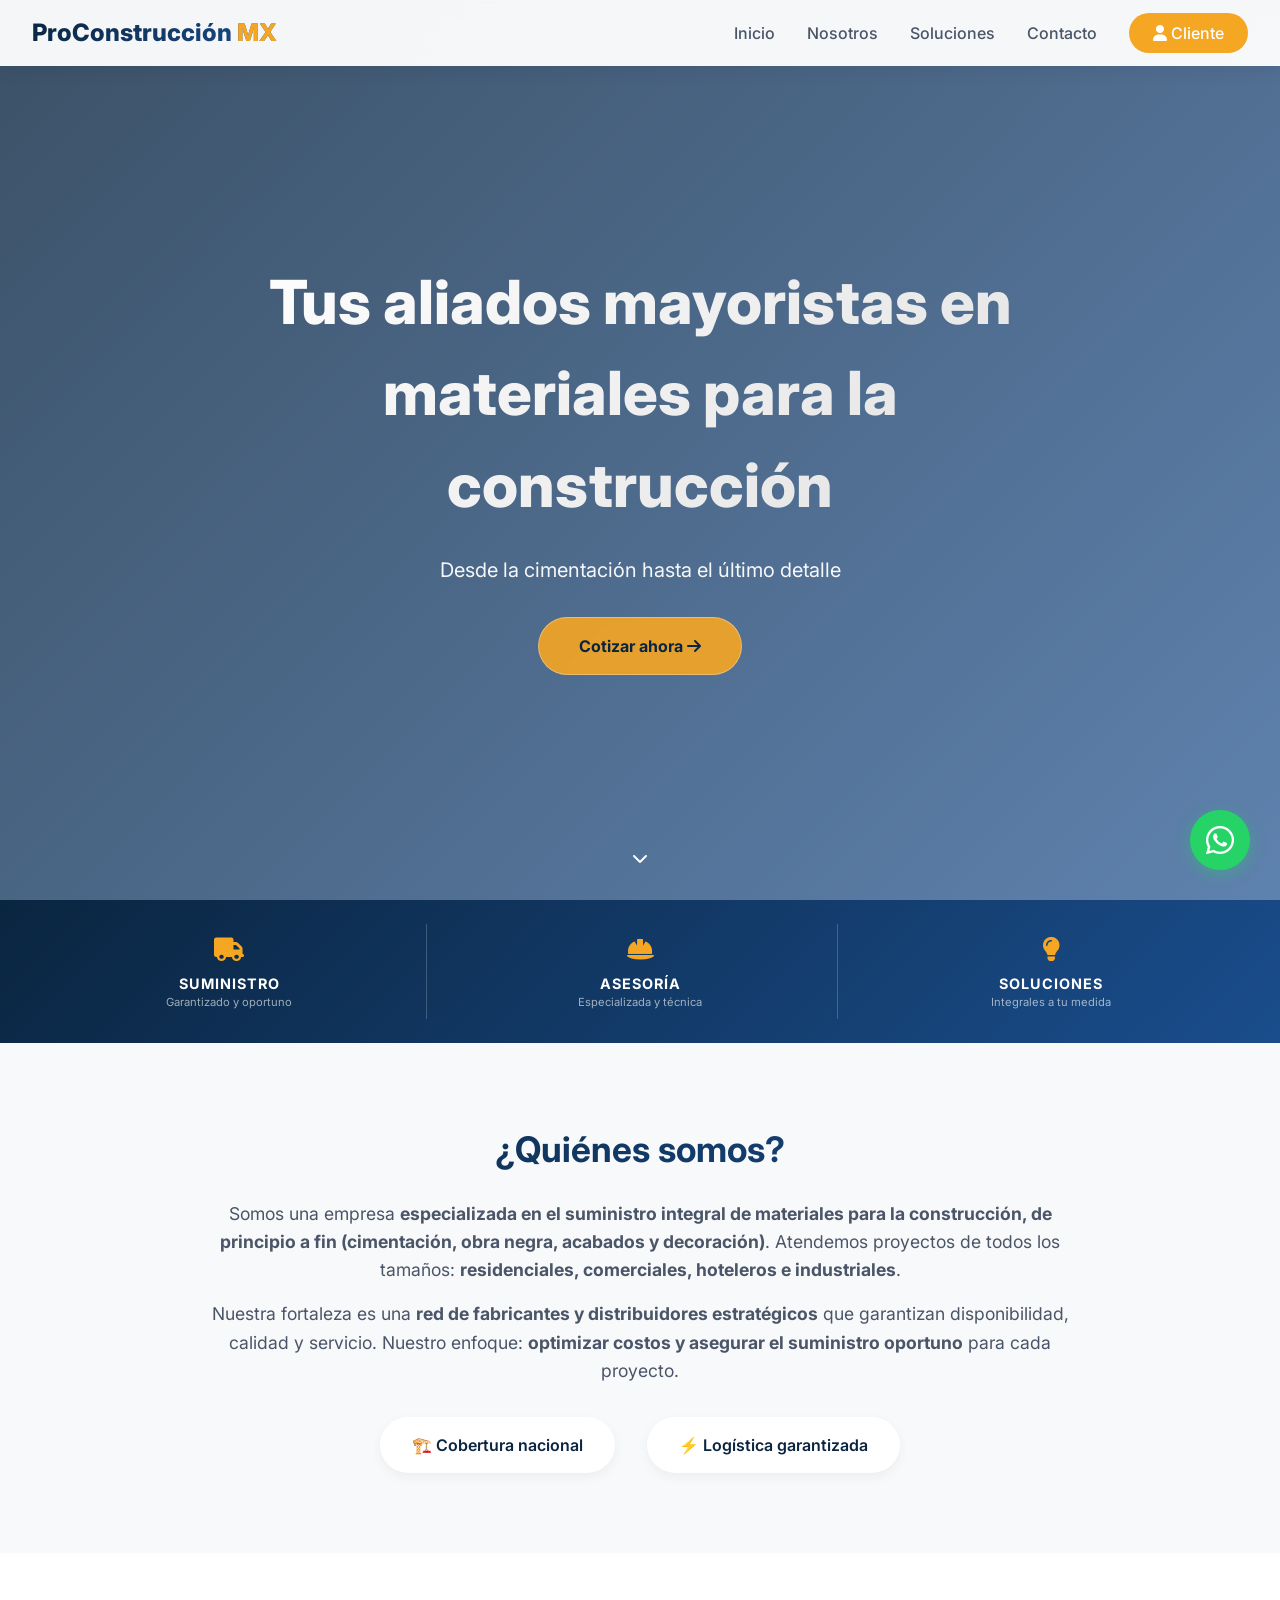
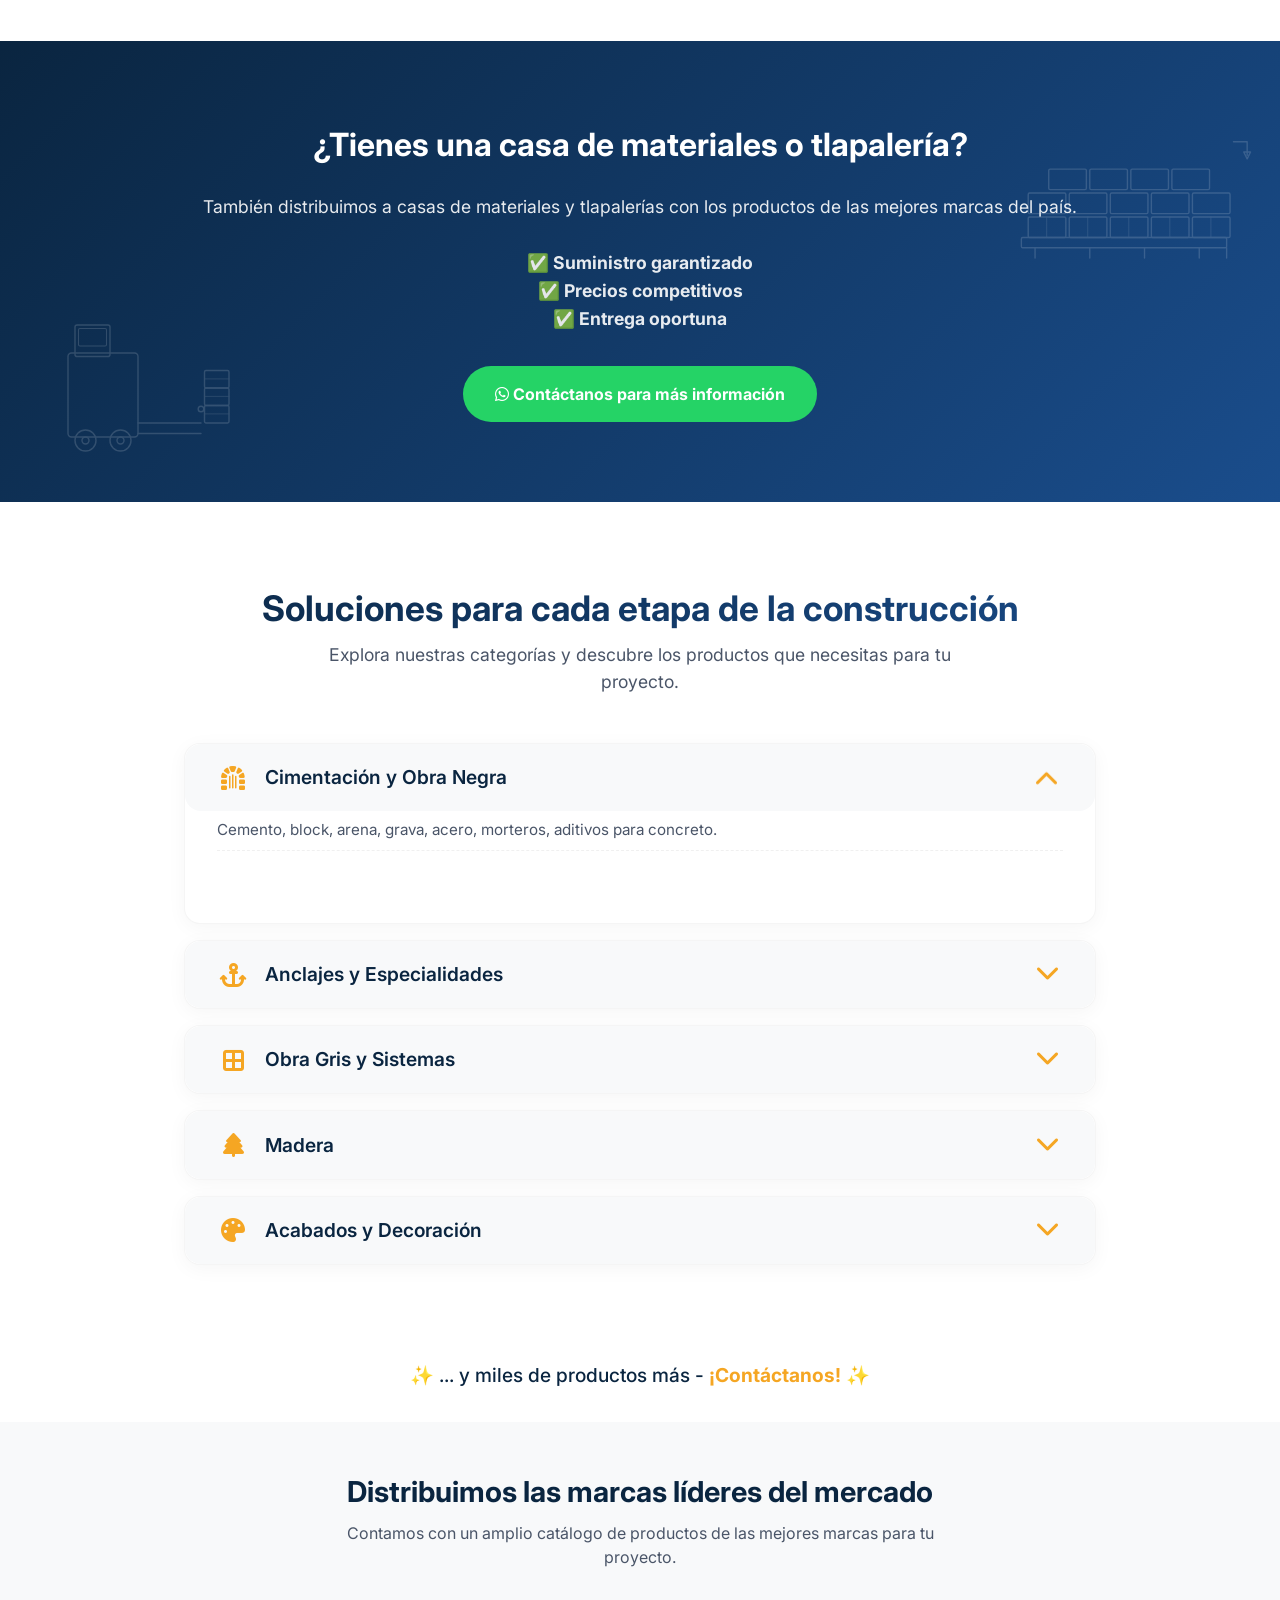
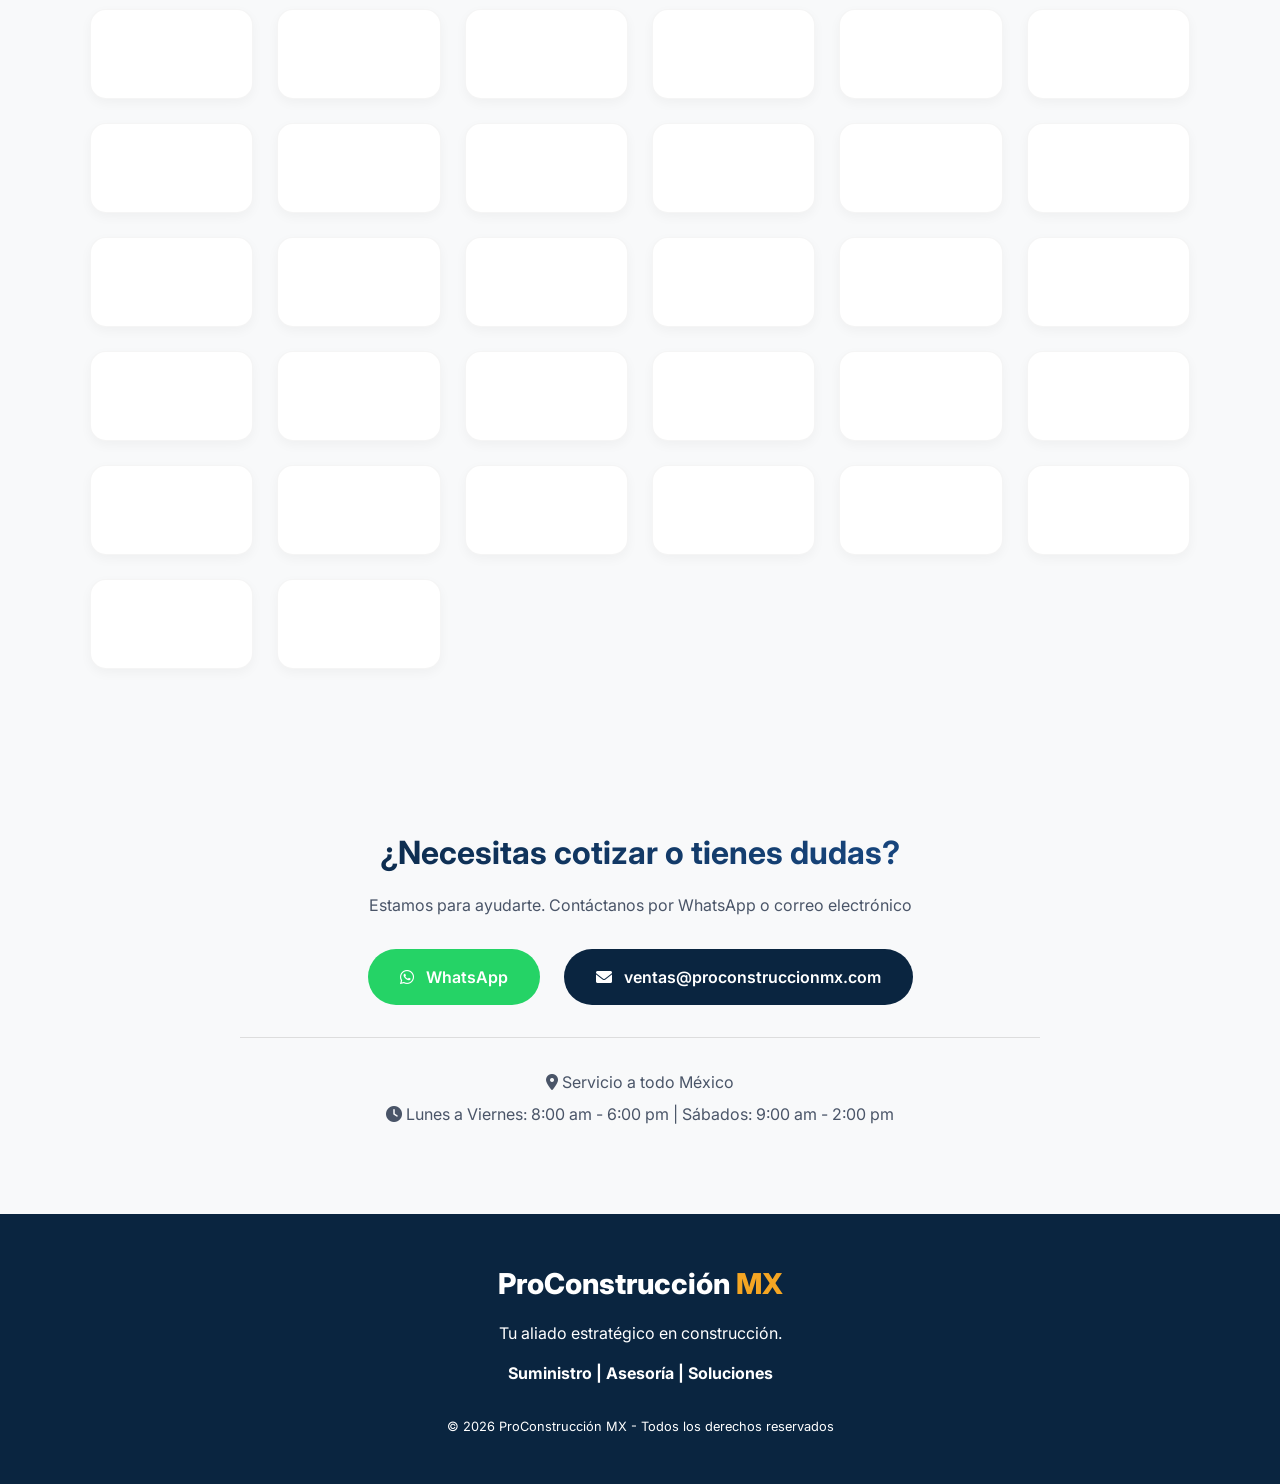
==== commit 3444de12: "index.html" ====
--- a/index.html
+++ b/index.html
@@ -4,8 +4,10 @@
     <meta charset="UTF-8">
     <meta name="viewport" content="width=device-width, initial-scale=1.0, user-scalable=yes">
     <title>ProConstrucción MX - Tus aliados mayoristas en materiales para la construcción</title>
+    <meta name="description" content="ProConstrucción MX: suministro mayorista de materiales para construcción. Cemento, acero, acabados, madera y más. Cobertura nacional.">
     <link href="https://fonts.googleapis.com/css2?family=Inter:opsz,wght@14..32,300;400;500;600;700;800&display=swap" rel="stylesheet">
     <link rel="stylesheet" href="https://cdnjs.cloudflare.com/ajax/libs/font-awesome/6.0.0-beta3/css/all.min.css">
+    <link rel="stylesheet" href="css/estilos.css">
     <style>
         * { margin: 0; padding: 0; box-sizing: border-box; }
         body { 
@@ -63,6 +65,7 @@
             background-clip: text;
             color: transparent;
             transition: all 0.3s;
+            text-decoration: none;
         }
         .logo-text span { color: var(--accent-orange); background: none; }
         .nav-links { display: flex; gap: 2rem; align-items: center; flex-wrap: wrap; }
@@ -85,6 +88,21 @@
         }
         .nav-links a:hover::after { width: 100%; }
         .nav-links a:hover { color: var(--accent-orange); }
+        
+        .btn-cliente {
+            background: var(--accent-orange);
+            color: white !important;
+            padding: 0.5rem 1.5rem;
+            border-radius: 50px;
+            font-weight: 600;
+            transition: all 0.3s;
+        }
+        .btn-cliente::after { display: none !important; }
+        .btn-cliente:hover {
+            background: var(--accent-orange-dark) !important;
+            transform: translateY(-2px);
+            box-shadow: 0 4px 15px rgba(245, 166, 35, 0.3);
+        }
         
         .whatsapp-float {
             position: fixed;
@@ -232,7 +250,6 @@
         }
         .highlight-item:hover { background: var(--accent-orange); color: white; transform: translateY(-3px) scale(1.05); box-shadow: 0 8px 20px rgba(0,0,0,0.1); }
 
-        /* CARRUSEL DE MARCAS (32 logos: 19 antiguos + 13 nuevos) */
         .brands-section { padding: 2rem; background: white; overflow: hidden; }
         .marquee { width: 100%; overflow: hidden; white-space: nowrap; }
         .marquee-content { display: inline-block; animation: scrollMarquee 70s linear infinite; }
@@ -292,7 +309,6 @@
         }
         .btn-distributors:hover { background: #128C7E; transform: translateY(-3px); box-shadow: 0 8px 25px rgba(0,0,0,0.2); }
 
-        /* NUEVO DISEÑO DE SOLUCIONES CON ACORDEÓN (sin números de productos) */
         .products-section {
             padding: 5rem 2rem;
             background: white;
@@ -392,7 +408,6 @@
             border-bottom: 1px dashed rgba(0,0,0,0.06);
         }
 
-        /* Carrusel dentro del acordeón */
         .image-marquee-container {
             overflow: hidden;
             white-space: nowrap;
@@ -420,7 +435,6 @@
         }
         @keyframes scrollImages { 0% { transform: translateX(0); } 100% { transform: translateX(-50%); } }
 
-        /* Mensaje de miles de productos */
         .more-products {
             text-align: center;
             padding: 1rem 2rem 2rem 2rem;
@@ -442,7 +456,6 @@
             color: var(--accent-orange-dark);
         }
 
-        /* MOSAICO DE MARCAS (32 logos: 19 antiguos + 13 nuevos) */
         .brands-grid-section {
             padding: 3rem 2rem 5rem 2rem;
             background: var(--gray-light);
@@ -572,6 +585,7 @@
             .contact-buttons { flex-direction: column; align-items: center; }
             .whatsapp-float { width: 50px; height: 50px; font-size: 1.5rem; }
             .more-products p { font-size: 1rem; }
+            .btn-cliente { padding: 0.3rem 1rem; font-size: 0.9rem; }
         }
     </style>
 </head>
@@ -579,22 +593,23 @@
 
     <nav class="navbar">
         <div class="nav-container">
-            <div class="logo-text">ProConstrucción <span>MX</span></div>
+            <a href="index.html" class="logo-text">ProConstrucción <span>MX</span></a>
             <div class="nav-links">
-                <a href="#inicio">Inicio</a>
-                <a href="#about">Nosotros</a>
-                <a href="#soluciones">Soluciones</a>
-                <a href="#contacto">Contacto</a>
+                <a href="index.html#inicio">Inicio</a>
+                <a href="index.html#about">Nosotros</a>
+                <a href="index.html#soluciones">Soluciones</a>
+                <a href="index.html#contacto">Contacto</a>
+                <a href="login.html" class="btn-cliente"><i class="fas fa-user"></i> Cliente</a>
             </div>
         </div>
     </nav>
-    <a href="#" id="whatsappFloatBtn" class="whatsapp-float"><i class="fab fa-whatsapp"></i></a>
+    <a href="https://wa.me/525540148827" id="whatsappFloatBtn" class="whatsapp-float" target="_blank"><i class="fab fa-whatsapp"></i></a>
 
     <section id="inicio" class="hero">
         <div class="hero-content">
             <h1>Tus aliados mayoristas en materiales para la construcción</h1>
             <p>Desde la cimentación hasta el último detalle</p>
-            <a href="#" class="btn-primary" id="heroBtn">Cotizar ahora <i class="fas fa-arrow-right"></i></a>
+            <a href="https://wa.me/525540148827" class="btn-primary" target="_blank">Cotizar ahora <i class="fas fa-arrow-right"></i></a>
         </div>
         <div class="scroll-indicator"><i class="fas fa-chevron-down"></i></div>
     </section>
@@ -619,80 +634,76 @@
         </div>
     </section>
 
-    <!-- CARRUSEL DE MARCAS (19 antiguos + 13 nuevos) -->
+    <!-- CARRUSEL DE MARCAS -->
     <div class="brands-section reveal">
         <div class="marquee">
             <div class="marquee-content">
-                <!-- Antiguos logos -->
-                <img class="brand-logo" src="https://i.imgur.com/Kec0qh9.png" alt="Logo" onerror="this.style.display='none'">
-                <img class="brand-logo" src="https://i.imgur.com/Bz3UQkr.png" alt="Logo" onerror="this.style.display='none'">
-                <img class="brand-logo" src="https://i.imgur.com/LKyXWNB.png" alt="Logo" onerror="this.style.display='none'">
-                <img class="brand-logo" src="https://i.imgur.com/xMWFahO.png" alt="Logo" onerror="this.style.display='none'">
-                <img class="brand-logo" src="https://i.imgur.com/UMErnUl.png" alt="Logo" onerror="this.style.display='none'">
-                <img class="brand-logo" src="https://i.imgur.com/vAR5osW.png" alt="Logo" onerror="this.style.display='none'">
-                <img class="brand-logo" src="https://i.imgur.com/m6qG2XI.png" alt="Logo" onerror="this.style.display='none'">
-                <img class="brand-logo" src="https://i.imgur.com/KeYywQj.png" alt="Logo" onerror="this.style.display='none'">
-                <img class="brand-logo" src="https://i.imgur.com/r96iEkq.png" alt="Logo" onerror="this.style.display='none'">
-                <img class="brand-logo" src="https://i.imgur.com/2MXAAOa.png" alt="Logo" onerror="this.style.display='none'">
-                <img class="brand-logo" src="https://i.imgur.com/vsZCpvc.png" alt="Logo" onerror="this.style.display='none'">
-                <img class="brand-logo" src="https://i.imgur.com/HWYmC1x.png" alt="Logo" onerror="this.style.display='none'">
-                <img class="brand-logo" src="https://i.imgur.com/rEjyr4t.png" alt="Logo" onerror="this.style.display='none'">
-                <img class="brand-logo" src="https://i.imgur.com/3aX9ZZo.png" alt="Logo" onerror="this.style.display='none'">
-                <img class="brand-logo" src="https://i.imgur.com/9MH8Mt5.png" alt="Logo" onerror="this.style.display='none'">
-                <img class="brand-logo" src="https://i.imgur.com/yd6amhl.png" alt="Logo" onerror="this.style.display='none'">
-                <img class="brand-logo" src="https://i.imgur.com/XnK7vhK.png" alt="Logo" onerror="this.style.display='none'">
-                <img class="brand-logo" src="https://i.imgur.com/RUxmwzc.png" alt="Logo" onerror="this.style.display='none'">
-                <img class="brand-logo" src="https://i.imgur.com/ImS6vs1.png" alt="Logo" onerror="this.style.display='none'">
-                <!-- Nuevos logos -->
-                <img class="brand-logo" src="https://i.imgur.com/BhiD3Mj.png" alt="Logo" onerror="this.style.display='none'">
-                <img class="brand-logo" src="https://i.imgur.com/uaUmWtL.png" alt="Logo" onerror="this.style.display='none'">
-                <img class="brand-logo" src="https://i.imgur.com/pbWJ3ww.png" alt="Logo" onerror="this.style.display='none'">
-                <img class="brand-logo" src="https://i.imgur.com/4yzoXTu.png" alt="Logo" onerror="this.style.display='none'">
-                <img class="brand-logo" src="https://i.imgur.com/g7bhX6V.png" alt="Logo" onerror="this.style.display='none'">
-                <img class="brand-logo" src="https://i.imgur.com/QSDHfNf.png" alt="Logo" onerror="this.style.display='none'">
-                <img class="brand-logo" src="https://i.imgur.com/QFGe0k3.png" alt="Logo" onerror="this.style.display='none'">
-                <img class="brand-logo" src="https://i.imgur.com/xKGVKFI.png" alt="Logo" onerror="this.style.display='none'">
-                <img class="brand-logo" src="https://i.imgur.com/jfcqrLP.png" alt="Logo" onerror="this.style.display='none'">
-                <img class="brand-logo" src="https://i.imgur.com/P6flm3l.png" alt="Logo" onerror="this.style.display='none'">
-                <img class="brand-logo" src="https://i.imgur.com/eJ2Ou18.png" alt="Logo" onerror="this.style.display='none'">
-                <img class="brand-logo" src="https://i.imgur.com/u1Qd8KC.png" alt="Logo" onerror="this.style.display='none'">
-                <img class="brand-logo" src="https://i.imgur.com/FDR0ag8.png" alt="Logo" onerror="this.style.display='none'">
+                <img class="brand-logo" src="https://i.imgur.com/Kec0qh9.png" alt="Logo" onerror="this.style.display='none'" loading="lazy">
+                <img class="brand-logo" src="https://i.imgur.com/Bz3UQkr.png" alt="Logo" onerror="this.style.display='none'" loading="lazy">
+                <img class="brand-logo" src="https://i.imgur.com/LKyXWNB.png" alt="Logo" onerror="this.style.display='none'" loading="lazy">
+                <img class="brand-logo" src="https://i.imgur.com/xMWFahO.png" alt="Logo" onerror="this.style.display='none'" loading="lazy">
+                <img class="brand-logo" src="https://i.imgur.com/UMErnUl.png" alt="Logo" onerror="this.style.display='none'" loading="lazy">
+                <img class="brand-logo" src="https://i.imgur.com/vAR5osW.png" alt="Logo" onerror="this.style.display='none'" loading="lazy">
+                <img class="brand-logo" src="https://i.imgur.com/m6qG2XI.png" alt="Logo" onerror="this.style.display='none'" loading="lazy">
+                <img class="brand-logo" src="https://i.imgur.com/KeYywQj.png" alt="Logo" onerror="this.style.display='none'" loading="lazy">
+                <img class="brand-logo" src="https://i.imgur.com/r96iEkq.png" alt="Logo" onerror="this.style.display='none'" loading="lazy">
+                <img class="brand-logo" src="https://i.imgur.com/2MXAAOa.png" alt="Logo" onerror="this.style.display='none'" loading="lazy">
+                <img class="brand-logo" src="https://i.imgur.com/vsZCpvc.png" alt="Logo" onerror="this.style.display='none'" loading="lazy">
+                <img class="brand-logo" src="https://i.imgur.com/HWYmC1x.png" alt="Logo" onerror="this.style.display='none'" loading="lazy">
+                <img class="brand-logo" src="https://i.imgur.com/rEjyr4t.png" alt="Logo" onerror="this.style.display='none'" loading="lazy">
+                <img class="brand-logo" src="https://i.imgur.com/3aX9ZZo.png" alt="Logo" onerror="this.style.display='none'" loading="lazy">
+                <img class="brand-logo" src="https://i.imgur.com/9MH8Mt5.png" alt="Logo" onerror="this.style.display='none'" loading="lazy">
+                <img class="brand-logo" src="https://i.imgur.com/yd6amhl.png" alt="Logo" onerror="this.style.display='none'" loading="lazy">
+                <img class="brand-logo" src="https://i.imgur.com/XnK7vhK.png" alt="Logo" onerror="this.style.display='none'" loading="lazy">
+                <img class="brand-logo" src="https://i.imgur.com/RUxmwzc.png" alt="Logo" onerror="this.style.display='none'" loading="lazy">
+                <img class="brand-logo" src="https://i.imgur.com/ImS6vs1.png" alt="Logo" onerror="this.style.display='none'" loading="lazy">
+                <img class="brand-logo" src="https://i.imgur.com/BhiD3Mj.png" alt="Logo" onerror="this.style.display='none'" loading="lazy">
+                <img class="brand-logo" src="https://i.imgur.com/uaUmWtL.png" alt="Logo" onerror="this.style.display='none'" loading="lazy">
+                <img class="brand-logo" src="https://i.imgur.com/pbWJ3ww.png" alt="Logo" onerror="this.style.display='none'" loading="lazy">
+                <img class="brand-logo" src="https://i.imgur.com/4yzoXTu.png" alt="Logo" onerror="this.style.display='none'" loading="lazy">
+                <img class="brand-logo" src="https://i.imgur.com/g7bhX6V.png" alt="Logo" onerror="this.style.display='none'" loading="lazy">
+                <img class="brand-logo" src="https://i.imgur.com/QSDHfNf.png" alt="Logo" onerror="this.style.display='none'" loading="lazy">
+                <img class="brand-logo" src="https://i.imgur.com/QFGe0k3.png" alt="Logo" onerror="this.style.display='none'" loading="lazy">
+                <img class="brand-logo" src="https://i.imgur.com/xKGVKFI.png" alt="Logo" onerror="this.style.display='none'" loading="lazy">
+                <img class="brand-logo" src="https://i.imgur.com/jfcqrLP.png" alt="Logo" onerror="this.style.display='none'" loading="lazy">
+                <img class="brand-logo" src="https://i.imgur.com/P6flm3l.png" alt="Logo" onerror="this.style.display='none'" loading="lazy">
+                <img class="brand-logo" src="https://i.imgur.com/eJ2Ou18.png" alt="Logo" onerror="this.style.display='none'" loading="lazy">
+                <img class="brand-logo" src="https://i.imgur.com/u1Qd8KC.png" alt="Logo" onerror="this.style.display='none'" loading="lazy">
+                <img class="brand-logo" src="https://i.imgur.com/FDR0ag8.png" alt="Logo" onerror="this.style.display='none'" loading="lazy">
             </div>
             <div class="marquee-content">
-                <!-- Antiguos logos -->
-                <img class="brand-logo" src="https://i.imgur.com/Kec0qh9.png" alt="Logo" onerror="this.style.display='none'">
-                <img class="brand-logo" src="https://i.imgur.com/Bz3UQkr.png" alt="Logo" onerror="this.style.display='none'">
-                <img class="brand-logo" src="https://i.imgur.com/LKyXWNB.png" alt="Logo" onerror="this.style.display='none'">
-                <img class="brand-logo" src="https://i.imgur.com/xMWFahO.png" alt="Logo" onerror="this.style.display='none'">
-                <img class="brand-logo" src="https://i.imgur.com/UMErnUl.png" alt="Logo" onerror="this.style.display='none'">
-                <img class="brand-logo" src="https://i.imgur.com/vAR5osW.png" alt="Logo" onerror="this.style.display='none'">
-                <img class="brand-logo" src="https://i.imgur.com/m6qG2XI.png" alt="Logo" onerror="this.style.display='none'">
-                <img class="brand-logo" src="https://i.imgur.com/KeYywQj.png" alt="Logo" onerror="this.style.display='none'">
-                <img class="brand-logo" src="https://i.imgur.com/r96iEkq.png" alt="Logo" onerror="this.style.display='none'">
-                <img class="brand-logo" src="https://i.imgur.com/2MXAAOa.png" alt="Logo" onerror="this.style.display='none'">
-                <img class="brand-logo" src="https://i.imgur.com/vsZCpvc.png" alt="Logo" onerror="this.style.display='none'">
-                <img class="brand-logo" src="https://i.imgur.com/HWYmC1x.png" alt="Logo" onerror="this.style.display='none'">
-                <img class="brand-logo" src="https://i.imgur.com/rEjyr4t.png" alt="Logo" onerror="this.style.display='none'">
-                <img class="brand-logo" src="https://i.imgur.com/3aX9ZZo.png" alt="Logo" onerror="this.style.display='none'">
-                <img class="brand-logo" src="https://i.imgur.com/9MH8Mt5.png" alt="Logo" onerror="this.style.display='none'">
-                <img class="brand-logo" src="https://i.imgur.com/yd6amhl.png" alt="Logo" onerror="this.style.display='none'">
-                <img class="brand-logo" src="https://i.imgur.com/XnK7vhK.png" alt="Logo" onerror="this.style.display='none'">
-                <img class="brand-logo" src="https://i.imgur.com/RUxmwzc.png" alt="Logo" onerror="this.style.display='none'">
-                <img class="brand-logo" src="https://i.imgur.com/ImS6vs1.png" alt="Logo" onerror="this.style.display='none'">
-                <!-- Nuevos logos -->
-                <img class="brand-logo" src="https://i.imgur.com/BhiD3Mj.png" alt="Logo" onerror="this.style.display='none'">
-                <img class="brand-logo" src="https://i.imgur.com/uaUmWtL.png" alt="Logo" onerror="this.style.display='none'">
-                <img class="brand-logo" src="https://i.imgur.com/pbWJ3ww.png" alt="Logo" onerror="this.style.display='none'">
-                <img class="brand-logo" src="https://i.imgur.com/4yzoXTu.png" alt="Logo" onerror="this.style.display='none'">
-                <img class="brand-logo" src="https://i.imgur.com/g7bhX6V.png" alt="Logo" onerror="this.style.display='none'">
-                <img class="brand-logo" src="https://i.imgur.com/QSDHfNf.png" alt="Logo" onerror="this.style.display='none'">
-                <img class="brand-logo" src="https://i.imgur.com/QFGe0k3.png" alt="Logo" onerror="this.style.display='none'">
-                <img class="brand-logo" src="https://i.imgur.com/xKGVKFI.png" alt="Logo" onerror="this.style.display='none'">
-                <img class="brand-logo" src="https://i.imgur.com/jfcqrLP.png" alt="Logo" onerror="this.style.display='none'">
-                <img class="brand-logo" src="https://i.imgur.com/P6flm3l.png" alt="Logo" onerror="this.style.display='none'">
-                <img class="brand-logo" src="https://i.imgur.com/eJ2Ou18.png" alt="Logo" onerror="this.style.display='none'">
-                <img class="brand-logo" src="https://i.imgur.com/u1Qd8KC.png" alt="Logo" onerror="this.style.display='none'">
-                <img class="brand-logo" src="https://i.imgur.com/FDR0ag8.png" alt="Logo" onerror="this.style.display='none'">
+                <img class="brand-logo" src="https://i.imgur.com/Kec0qh9.png" alt="Logo" onerror="this.style.display='none'" loading="lazy">
+                <img class="brand-logo" src="https://i.imgur.com/Bz3UQkr.png" alt="Logo" onerror="this.style.display='none'" loading="lazy">
+                <img class="brand-logo" src="https://i.imgur.com/LKyXWNB.png" alt="Logo" onerror="this.style.display='none'" loading="lazy">
+                <img class="brand-logo" src="https://i.imgur.com/xMWFahO.png" alt="Logo" onerror="this.style.display='none'" loading="lazy">
+                <img class="brand-logo" src="https://i.imgur.com/UMErnUl.png" alt="Logo" onerror="this.style.display='none'" loading="lazy">
+                <img class="brand-logo" src="https://i.imgur.com/vAR5osW.png" alt="Logo" onerror="this.style.display='none'" loading="lazy">
+                <img class="brand-logo" src="https://i.imgur.com/m6qG2XI.png" alt="Logo" onerror="this.style.display='none'" loading="lazy">
+                <img class="brand-logo" src="https://i.imgur.com/KeYywQj.png" alt="Logo" onerror="this.style.display='none'" loading="lazy">
+                <img class="brand-logo" src="https://i.imgur.com/r96iEkq.png" alt="Logo" onerror="this.style.display='none'" loading="lazy">
+                <img class="brand-logo" src="https://i.imgur.com/2MXAAOa.png" alt="Logo" onerror="this.style.display='none'" loading="lazy">
+                <img class="brand-logo" src="https://i.imgur.com/vsZCpvc.png" alt="Logo" onerror="this.style.display='none'" loading="lazy">
+                <img class="brand-logo" src="https://i.imgur.com/HWYmC1x.png" alt="Logo" onerror="this.style.display='none'" loading="lazy">
+                <img class="brand-logo" src="https://i.imgur.com/rEjyr4t.png" alt="Logo" onerror="this.style.display='none'" loading="lazy">
+                <img class="brand-logo" src="https://i.imgur.com/3aX9ZZo.png" alt="Logo" onerror="this.style.display='none'" loading="lazy">
+                <img class="brand-logo" src="https://i.imgur.com/9MH8Mt5.png" alt="Logo" onerror="this.style.display='none'" loading="lazy">
+                <img class="brand-logo" src="https://i.imgur.com/yd6amhl.png" alt="Logo" onerror="this.style.display='none'" loading="lazy">
+                <img class="brand-logo" src="https://i.imgur.com/XnK7vhK.png" alt="Logo" onerror="this.style.display='none'" loading="lazy">
+                <img class="brand-logo" src="https://i.imgur.com/RUxmwzc.png" alt="Logo" onerror="this.style.display='none'" loading="lazy">
+                <img class="brand-logo" src="https://i.imgur.com/ImS6vs1.png" alt="Logo" onerror="this.style.display='none'" loading="lazy">
+                <img class="brand-logo" src="https://i.imgur.com/BhiD3Mj.png" alt="Logo" onerror="this.style.display='none'" loading="lazy">
+                <img class="brand-logo" src="https://i.imgur.com/uaUmWtL.png" alt="Logo" onerror="this.style.display='none'" loading="lazy">
+                <img class="brand-logo" src="https://i.imgur.com/pbWJ3ww.png" alt="Logo" onerror="this.style.display='none'" loading="lazy">
+                <img class="brand-logo" src="https://i.imgur.com/4yzoXTu.png" alt="Logo" onerror="this.style.display='none'" loading="lazy">
+                <img class="brand-logo" src="https://i.imgur.com/g7bhX6V.png" alt="Logo" onerror="this.style.display='none'" loading="lazy">
+                <img class="brand-logo" src="https://i.imgur.com/QSDHfNf.png" alt="Logo" onerror="this.style.display='none'" loading="lazy">
+                <img class="brand-logo" src="https://i.imgur.com/QFGe0k3.png" alt="Logo" onerror="this.style.display='none'" loading="lazy">
+                <img class="brand-logo" src="https://i.imgur.com/xKGVKFI.png" alt="Logo" onerror="this.style.display='none'" loading="lazy">
+                <img class="brand-logo" src="https://i.imgur.com/jfcqrLP.png" alt="Logo" onerror="this.style.display='none'" loading="lazy">
+                <img class="brand-logo" src="https://i.imgur.com/P6flm3l.png" alt="Logo" onerror="this.style.display='none'" loading="lazy">
+                <img class="brand-logo" src="https://i.imgur.com/eJ2Ou18.png" alt="Logo" onerror="this.style.display='none'" loading="lazy">
+                <img class="brand-logo" src="https://i.imgur.com/u1Qd8KC.png" alt="Logo" onerror="this.style.display='none'" loading="lazy">
+                <img class="brand-logo" src="https://i.imgur.com/FDR0ag8.png" alt="Logo" onerror="this.style.display='none'" loading="lazy">
             </div>
         </div>
     </div>
@@ -751,11 +762,11 @@
         <div class="distributors-container">
             <h2 class="distributors-title">¿Tienes una casa de materiales o tlapalería?</h2>
             <p class="distributors-text">También distribuimos a casas de materiales y tlapalerías con los productos de las mejores marcas del país.<br><br><strong>✅ Suministro garantizado</strong><br><strong>✅ Precios competitivos</strong><br><strong>✅ Entrega oportuna</strong></p>
-            <a href="#" class="btn-distributors" id="distributorsBtn"><i class="fab fa-whatsapp"></i> Contáctanos para más información</a>
+            <a href="https://wa.me/525540148827" class="btn-distributors" target="_blank"><i class="fab fa-whatsapp"></i> Contáctanos para más información</a>
         </div>
     </section>
 
-    <!-- SECCIÓN DE SOLUCIONES CON ACORDEÓN (sin números) -->
+    <!-- SECCIÓN DE SOLUCIONES CON ACORDEÓN -->
     <section id="soluciones" class="products-section">
         <div class="container">
             <h2 class="products-title reveal">Soluciones para cada etapa de la construcción</h2>
@@ -775,22 +786,22 @@
                         <div class="tab-description">Cemento, block, arena, grava, acero, morteros, aditivos para concreto.</div>
                         <div class="image-marquee-container">
                             <div class="image-marquee">
-                                <img class="carousel-img" src="https://i.imgur.com/5TQipNG.png" alt="Producto" onerror="this.style.display='none'">
-                                <img class="carousel-img" src="https://i.imgur.com/oONnCFq.png" alt="Producto" onerror="this.style.display='none'">
-                                <img class="carousel-img" src="https://i.imgur.com/3EUm2vb.png" alt="Producto" onerror="this.style.display='none'">
-                                <img class="carousel-img" src="https://i.imgur.com/f6Gm8Qk.png" alt="Producto" onerror="this.style.display='none'">
-                                <img class="carousel-img" src="https://i.imgur.com/RPImb1A.png" alt="Producto" onerror="this.style.display='none'">
-                                <img class="carousel-img" src="https://i.imgur.com/Du6KW1h.png" alt="Producto" onerror="this.style.display='none'">
-                                <img class="carousel-img" src="https://i.imgur.com/Lnk3afT.png" alt="Producto" onerror="this.style.display='none'">
+                                <img class="carousel-img" src="https://i.imgur.com/5TQipNG.png" alt="Producto" onerror="this.style.display='none'" loading="lazy">
+                                <img class="carousel-img" src="https://i.imgur.com/oONnCFq.png" alt="Producto" onerror="this.style.display='none'" loading="lazy">
+                                <img class="carousel-img" src="https://i.imgur.com/3EUm2vb.png" alt="Producto" onerror="this.style.display='none'" loading="lazy">
+                                <img class="carousel-img" src="https://i.imgur.com/f6Gm8Qk.png" alt="Producto" onerror="this.style.display='none'" loading="lazy">
+                                <img class="carousel-img" src="https://i.imgur.com/RPImb1A.png" alt="Producto" onerror="this.style.display='none'" loading="lazy">
+                                <img class="carousel-img" src="https://i.imgur.com/Du6KW1h.png" alt="Producto" onerror="this.style.display='none'" loading="lazy">
+                                <img class="carousel-img" src="https://i.imgur.com/Lnk3afT.png" alt="Producto" onerror="this.style.display='none'" loading="lazy">
                             </div>
                             <div class="image-marquee">
-                                <img class="carousel-img" src="https://i.imgur.com/5TQipNG.png" alt="Producto" onerror="this.style.display='none'">
-                                <img class="carousel-img" src="https://i.imgur.com/oONnCFq.png" alt="Producto" onerror="this.style.display='none'">
-                                <img class="carousel-img" src="https://i.imgur.com/3EUm2vb.png" alt="Producto" onerror="this.style.display='none'">
-                                <img class="carousel-img" src="https://i.imgur.com/f6Gm8Qk.png" alt="Producto" onerror="this.style.display='none'">
-                                <img class="carousel-img" src="https://i.imgur.com/RPImb1A.png" alt="Producto" onerror="this.style.display='none'">
-                                <img class="carousel-img" src="https://i.imgur.com/Du6KW1h.png" alt="Producto" onerror="this.style.display='none'">
-                                <img class="carousel-img" src="https://i.imgur.com/Lnk3afT.png" alt="Producto" onerror="this.style.display='none'">
+                                <img class="carousel-img" src="https://i.imgur.com/5TQipNG.png" alt="Producto" onerror="this.style.display='none'" loading="lazy">
+                                <img class="carousel-img" src="https://i.imgur.com/oONnCFq.png" alt="Producto" onerror="this.style.display='none'" loading="lazy">
+                                <img class="carousel-img" src="https://i.imgur.com/3EUm2vb.png" alt="Producto" onerror="this.style.display='none'" loading="lazy">
+                                <img class="carousel-img" src="https://i.imgur.com/f6Gm8Qk.png" alt="Producto" onerror="this.style.display='none'" loading="lazy">
+                                <img class="carousel-img" src="https://i.imgur.com/RPImb1A.png" alt="Producto" onerror="this.style.display='none'" loading="lazy">
+                                <img class="carousel-img" src="https://i.imgur.com/Du6KW1h.png" alt="Producto" onerror="this.style.display='none'" loading="lazy">
+                                <img class="carousel-img" src="https://i.imgur.com/Lnk3afT.png" alt="Producto" onerror="this.style.display='none'" loading="lazy">
                             </div>
                         </div>
                     </div>
@@ -809,26 +820,26 @@
                         <div class="tab-description">Anclajes químicos, grouts, adhesivos estructurales, morteros de reparación, epóxicos, impermeabilizantes.</div>
                         <div class="image-marquee-container">
                             <div class="image-marquee">
-                                <img class="carousel-img" src="https://i.imgur.com/1qVuW3B.png" alt="Producto" onerror="this.style.display='none'">
-                                <img class="carousel-img" src="https://i.imgur.com/8kAip4O.png" alt="Producto" onerror="this.style.display='none'">
-                                <img class="carousel-img" src="https://i.imgur.com/xWBEUAs.png" alt="Producto" onerror="this.style.display='none'">
-                                <img class="carousel-img" src="https://i.imgur.com/D6C0RSn.png" alt="Producto" onerror="this.style.display='none'">
-                                <img class="carousel-img" src="https://i.imgur.com/04UisWg.png" alt="Producto" onerror="this.style.display='none'">
-                                <img class="carousel-img" src="https://i.imgur.com/R9ITrFE.png" alt="Producto" onerror="this.style.display='none'">
-                                <img class="carousel-img" src="https://i.imgur.com/9V7Nilj.png" alt="Producto" onerror="this.style.display='none'">
-                                <img class="carousel-img" src="https://i.imgur.com/fwlMoKN.png" alt="Producto" onerror="this.style.display='none'">
-                                <img class="carousel-img" src="https://i.imgur.com/zeu4bjj.png" alt="Producto" onerror="this.style.display='none'">
+                                <img class="carousel-img" src="https://i.imgur.com/1qVuW3B.png" alt="Producto" onerror="this.style.display='none'" loading="lazy">
+                                <img class="carousel-img" src="https://i.imgur.com/8kAip4O.png" alt="Producto" onerror="this.style.display='none'" loading="lazy">
+                                <img class="carousel-img" src="https://i.imgur.com/xWBEUAs.png" alt="Producto" onerror="this.style.display='none'" loading="lazy">
+                                <img class="carousel-img" src="https://i.imgur.com/D6C0RSn.png" alt="Producto" onerror="this.style.display='none'" loading="lazy">
+                                <img class="carousel-img" src="https://i.imgur.com/04UisWg.png" alt="Producto" onerror="this.style.display='none'" loading="lazy">
+                                <img class="carousel-img" src="https://i.imgur.com/R9ITrFE.png" alt="Producto" onerror="this.style.display='none'" loading="lazy">
+                                <img class="carousel-img" src="https://i.imgur.com/9V7Nilj.png" alt="Producto" onerror="this.style.display='none'" loading="lazy">
+                                <img class="carousel-img" src="https://i.imgur.com/fwlMoKN.png" alt="Producto" onerror="this.style.display='none'" loading="lazy">
+                                <img class="carousel-img" src="https://i.imgur.com/zeu4bjj.png" alt="Producto" onerror="this.style.display='none'" loading="lazy">
                             </div>
                             <div class="image-marquee">
-                                <img class="carousel-img" src="https://i.imgur.com/1qVuW3B.png" alt="Producto" onerror="this.style.display='none'">
-                                <img class="carousel-img" src="https://i.imgur.com/8kAip4O.png" alt="Producto" onerror="this.style.display='none'">
-                                <img class="carousel-img" src="https://i.imgur.com/xWBEUAs.png" alt="Producto" onerror="this.style.display='none'">
-                                <img class="carousel-img" src="https://i.imgur.com/D6C0RSn.png" alt="Producto" onerror="this.style.display='none'">
-                                <img class="carousel-img" src="https://i.imgur.com/04UisWg.png" alt="Producto" onerror="this.style.display='none'">
-                                <img class="carousel-img" src="https://i.imgur.com/R9ITrFE.png" alt="Producto" onerror="this.style.display='none'">
-                                <img class="carousel-img" src="https://i.imgur.com/9V7Nilj.png" alt="Producto" onerror="this.style.display='none'">
-                                <img class="carousel-img" src="https://i.imgur.com/fwlMoKN.png" alt="Producto" onerror="this.style.display='none'">
-                                <img class="carousel-img" src="https://i.imgur.com/zeu4bjj.png" alt="Producto" onerror="this.style.display='none'">
+                                <img class="carousel-img" src="https://i.imgur.com/1qVuW3B.png" alt="Producto" onerror="this.style.display='none'" loading="lazy">
+                                <img class="carousel-img" src="https://i.imgur.com/8kAip4O.png" alt="Producto" onerror="this.style.display='none'" loading="lazy">
+                                <img class="carousel-img" src="https://i.imgur.com/xWBEUAs.png" alt="Producto" onerror="this.style.display='none'" loading="lazy">
+                                <img class="carousel-img" src="https://i.imgur.com/D6C0RSn.png" alt="Producto" onerror="this.style.display='none'" loading="lazy">
+                                <img class="carousel-img" src="https://i.imgur.com/04UisWg.png" alt="Producto" onerror="this.style.display='none'" loading="lazy">
+                                <img class="carousel-img" src="https://i.imgur.com/R9ITrFE.png" alt="Producto" onerror="this.style.display='none'" loading="lazy">
+                                <img class="carousel-img" src="https://i.imgur.com/9V7Nilj.png" alt="Producto" onerror="this.style.display='none'" loading="lazy">
+                                <img class="carousel-img" src="https://i.imgur.com/fwlMoKN.png" alt="Producto" onerror="this.style.display='none'" loading="lazy">
+                                <img class="carousel-img" src="https://i.imgur.com/zeu4bjj.png" alt="Producto" onerror="this.style.display='none'" loading="lazy">
                             </div>
                         </div>
                     </div>
@@ -847,22 +858,22 @@
                         <div class="tab-description">Panel yeso, Durock, estructuras metálicas, aislantes, pastas y recubrimientos.</div>
                         <div class="image-marquee-container">
                             <div class="image-marquee">
-                                <img class="carousel-img" src="https://i.imgur.com/PJv4ex9.png" alt="Producto" onerror="this.style.display='none'">
-                                <img class="carousel-img" src="https://i.imgur.com/fLG0PlP.png" alt="Producto" onerror="this.style.display='none'">
-                                <img class="carousel-img" src="https://i.imgur.com/jHhwYaS.png" alt="Producto" onerror="this.style.display='none'">
-                                <img class="carousel-img" src="https://i.imgur.com/JiLi8Uy.png" alt="Producto" onerror="this.style.display='none'">
-                                <img class="carousel-img" src="https://i.imgur.com/kWsuwmZ.png" alt="Producto" onerror="this.style.display='none'">
-                                <img class="carousel-img" src="https://i.imgur.com/VmKyN6D.png" alt="Producto" onerror="this.style.display='none'">
-                                <img class="carousel-img" src="https://i.imgur.com/Q69bwb4.png" alt="Producto" onerror="this.style.display='none'">
+                                <img class="carousel-img" src="https://i.imgur.com/PJv4ex9.png" alt="Producto" onerror="this.style.display='none'" loading="lazy">
+                                <img class="carousel-img" src="https://i.imgur.com/fLG0PlP.png" alt="Producto" onerror="this.style.display='none'" loading="lazy">
+                                <img class="carousel-img" src="https://i.imgur.com/jHhwYaS.png" alt="Producto" onerror="this.style.display='none'" loading="lazy">
+                                <img class="carousel-img" src="https://i.imgur.com/JiLi8Uy.png" alt="Producto" onerror="this.style.display='none'" loading="lazy">
+                                <img class="carousel-img" src="https://i.imgur.com/kWsuwmZ.png" alt="Producto" onerror="this.style.display='none'" loading="lazy">
+                                <img class="carousel-img" src="https://i.imgur.com/VmKyN6D.png" alt="Producto" onerror="this.style.display='none'" loading="lazy">
+                                <img class="carousel-img" src="https://i.imgur.com/Q69bwb4.png" alt="Producto" onerror="this.style.display='none'" loading="lazy">
                             </div>
                             <div class="image-marquee">
-                                <img class="carousel-img" src="https://i.imgur.com/PJv4ex9.png" alt="Producto" onerror="this.style.display='none'">
-                                <img class="carousel-img" src="https://i.imgur.com/fLG0PlP.png" alt="Producto" onerror="this.style.display='none'">
-                                <img class="carousel-img" src="https://i.imgur.com/jHhwYaS.png" alt="Producto" onerror="this.style.display='none'">
-                                <img class="carousel-img" src="https://i.imgur.com/JiLi8Uy.png" alt="Producto" onerror="this.style.display='none'">
-                                <img class="carousel-img" src="https://i.imgur.com/kWsuwmZ.png" alt="Producto" onerror="this.style.display='none'">
-                                <img class="carousel-img" src="https://i.imgur.com/VmKyN6D.png" alt="Producto" onerror="this.style.display='none'">
-                                <img class="carousel-img" src="https://i.imgur.com/Q69bwb4.png" alt="Producto" onerror="this.style.display='none'">
+                                <img class="carousel-img" src="https://i.imgur.com/PJv4ex9.png" alt="Producto" onerror="this.style.display='none'" loading="lazy">
+                                <img class="carousel-img" src="https://i.imgur.com/fLG0PlP.png" alt="Producto" onerror="this.style.display='none'" loading="lazy">
+                                <img class="carousel-img" src="https://i.imgur.com/jHhwYaS.png" alt="Producto" onerror="this.style.display='none'" loading="lazy">
+                                <img class="carousel-img" src="https://i.imgur.com/JiLi8Uy.png" alt="Producto" onerror="this.style.display='none'" loading="lazy">
+                                <img class="carousel-img" src="https://i.imgur.com/kWsuwmZ.png" alt="Producto" onerror="this.style.display='none'" loading="lazy">
+                                <img class="carousel-img" src="https://i.imgur.com/VmKyN6D.png" alt="Producto" onerror="this.style.display='none'" loading="lazy">
+                                <img class="carousel-img" src="https://i.imgur.com/Q69bwb4.png" alt="Producto" onerror="this.style.display='none'" loading="lazy">
                             </div>
                         </div>
                     </div>
@@ -881,22 +892,22 @@
                         <div class="tab-description">Polines, barrotes, tablones, tarima, triplay, chaflán.</div>
                         <div class="image-marquee-container">
                             <div class="image-marquee">
-                                <img class="carousel-img" src="https://i.imgur.com/kU9FeHE.png" alt="Producto" onerror="this.style.display='none'">
-                                <img class="carousel-img" src="https://i.imgur.com/5z7e4Tk.png" alt="Producto" onerror="this.style.display='none'">
-                                <img class="carousel-img" src="https://i.imgur.com/dxnVQbA.png" alt="Producto" onerror="this.style.display='none'">
-                                <img class="carousel-img" src="https://i.imgur.com/0EESgdl.png" alt="Producto" onerror="this.style.display='none'">
-                                <img class="carousel-img" src="https://i.imgur.com/128OWnW.png" alt="Producto" onerror="this.style.display='none'">
-                                <img class="carousel-img" src="https://i.imgur.com/OTa1Ow2.png" alt="Producto" onerror="this.style.display='none'">
-                                <img class="carousel-img" src="https://i.imgur.com/NHo18G4.png" alt="Producto" onerror="this.style.display='none'">
+                                <img class="carousel-img" src="https://i.imgur.com/kU9FeHE.png" alt="Producto" onerror="this.style.display='none'" loading="lazy">
+                                <img class="carousel-img" src="https://i.imgur.com/5z7e4Tk.png" alt="Producto" onerror="this.style.display='none'" loading="lazy">
+                                <img class="carousel-img" src="https://i.imgur.com/dxnVQbA.png" alt="Producto" onerror="this.style.display='none'" loading="lazy">
+                                <img class="carousel-img" src="https://i.imgur.com/0EESgdl.png" alt="Producto" onerror="this.style.display='none'" loading="lazy">
+                                <img class="carousel-img" src="https://i.imgur.com/128OWnW.png" alt="Producto" onerror="this.style.display='none'" loading="lazy">
+                                <img class="carousel-img" src="https://i.imgur.com/OTa1Ow2.png" alt="Producto" onerror="this.style.display='none'" loading="lazy">
+                                <img class="carousel-img" src="https://i.imgur.com/NHo18G4.png" alt="Producto" onerror="this.style.display='none'" loading="lazy">
                             </div>
                             <div class="image-marquee">
-                                <img class="carousel-img" src="https://i.imgur.com/kU9FeHE.png" alt="Producto" onerror="this.style.display='none'">
-                                <img class="carousel-img" src="https://i.imgur.com/5z7e4Tk.png" alt="Producto" onerror="this.style.display='none'">
-                                <img class="carousel-img" src="https://i.imgur.com/dxnVQbA.png" alt="Producto" onerror="this.style.display='none'">
-                                <img class="carousel-img" src="https://i.imgur.com/0EESgdl.png" alt="Producto" onerror="this.style.display='none'">
-                                <img class="carousel-img" src="https://i.imgur.com/128OWnW.png" alt="Producto" onerror="this.style.display='none'">
-                                <img class="carousel-img" src="https://i.imgur.com/OTa1Ow2.png" alt="Producto" onerror="this.style.display='none'">
-                                <img class="carousel-img" src="https://i.imgur.com/NHo18G4.png" alt="Producto" onerror="this.style.display='none'">
+                                <img class="carousel-img" src="https://i.imgur.com/kU9FeHE.png" alt="Producto" onerror="this.style.display='none'" loading="lazy">
+                                <img class="carousel-img" src="https://i.imgur.com/5z7e4Tk.png" alt="Producto" onerror="this.style.display='none'" loading="lazy">
+                                <img class="carousel-img" src="https://i.imgur.com/dxnVQbA.png" alt="Producto" onerror="this.style.display='none'" loading="lazy">
+                                <img class="carousel-img" src="https://i.imgur.com/0EESgdl.png" alt="Producto" onerror="this.style.display='none'" loading="lazy">
+                                <img class="carousel-img" src="https://i.imgur.com/128OWnW.png" alt="Producto" onerror="this.style.display='none'" loading="lazy">
+                                <img class="carousel-img" src="https://i.imgur.com/OTa1Ow2.png" alt="Producto" onerror="this.style.display='none'" loading="lazy">
+                                <img class="carousel-img" src="https://i.imgur.com/NHo18G4.png" alt="Producto" onerror="this.style.display='none'" loading="lazy">
                             </div>
                         </div>
                     </div>
@@ -915,26 +926,26 @@
                         <div class="tab-description">Porcelanatos, pisos, azulejos, pinturas, sanitarios, grifería, calentadores, equipamiento para baño y cocina.</div>
                         <div class="image-marquee-container">
                             <div class="image-marquee">
-                                <img class="carousel-img" src="https://i.imgur.com/14aDxli.png" alt="Producto" onerror="this.style.display='none'">
-                                <img class="carousel-img" src="https://i.imgur.com/NSm3nj3.png" alt="Producto" onerror="this.style.display='none'">
-                                <img class="carousel-img" src="https://i.imgur.com/7vWr2hZ.png" alt="Producto" onerror="this.style.display='none'">
-                                <img class="carousel-img" src="https://i.imgur.com/cK7l1Nv.png" alt="Producto" onerror="this.style.display='none'">
-                                <img class="carousel-img" src="https://i.imgur.com/OxnRSNI.png" alt="Producto" onerror="this.style.display='none'">
-                                <img class="carousel-img" src="https://i.imgur.com/dBTzKbU.png" alt="Producto" onerror="this.style.display='none'">
-                                <img class="carousel-img" src="https://i.imgur.com/0wH5Slu.png" alt="Producto" onerror="this.style.display='none'">
-                                <img class="carousel-img" src="https://i.imgur.com/eIAvvBG.png" alt="Producto" onerror="this.style.display='none'">
-                                <img class="carousel-img" src="https://i.imgur.com/GKg6HsB.png" alt="Producto" onerror="this.style.display='none'">
+                                <img class="carousel-img" src="https://i.imgur.com/14aDxli.png" alt="Producto" onerror="this.style.display='none'" loading="lazy">
+                                <img class="carousel-img" src="https://i.imgur.com/NSm3nj3.png" alt="Producto" onerror="this.style.display='none'" loading="lazy">
+                                <img class="carousel-img" src="https://i.imgur.com/7vWr2hZ.png" alt="Producto" onerror="this.style.display='none'" loading="lazy">
+                                <img class="carousel-img" src="https://i.imgur.com/cK7l1Nv.png" alt="Producto" onerror="this.style.display='none'" loading="lazy">
+                                <img class="carousel-img" src="https://i.imgur.com/OxnRSNI.png" alt="Producto" onerror="this.style.display='none'" loading="lazy">
+                                <img class="carousel-img" src="https://i.imgur.com/dBTzKbU.png" alt="Producto" onerror="this.style.display='none'" loading="lazy">
+                                <img class="carousel-img" src="https://i.imgur.com/0wH5Slu.png" alt="Producto" onerror="this.style.display='none'" loading="lazy">
+                                <img class="carousel-img" src="https://i.imgur.com/eIAvvBG.png" alt="Producto" onerror="this.style.display='none'" loading="lazy">
+                                <img class="carousel-img" src="https://i.imgur.com/GKg6HsB.png" alt="Producto" onerror="this.style.display='none'" loading="lazy">
                             </div>
                             <div class="image-marquee">
-                                <img class="carousel-img" src="https://i.imgur.com/14aDxli.png" alt="Producto" onerror="this.style.display='none'">
-                                <img class="carousel-img" src="https://i.imgur.com/NSm3nj3.png" alt="Producto" onerror="this.style.display='none'">
-                                <img class="carousel-img" src="https://i.imgur.com/7vWr2hZ.png" alt="Producto" onerror="this.style.display='none'">
-                                <img class="carousel-img" src="https://i.imgur.com/cK7l1Nv.png" alt="Producto" onerror="this.style.display='none'">
-                                <img class="carousel-img" src="https://i.imgur.com/OxnRSNI.png" alt="Producto" onerror="this.style.display='none'">
-                                <img class="carousel-img" src="https://i.imgur.com/dBTzKbU.png" alt="Producto" onerror="this.style.display='none'">
-                                <img class="carousel-img" src="https://i.imgur.com/0wH5Slu.png" alt="Producto" onerror="this.style.display='none'">
-                                <img class="carousel-img" src="https://i.imgur.com/eIAvvBG.png" alt="Producto" onerror="this.style.display='none'">
-                                <img class="carousel-img" src="https://i.imgur.com/GKg6HsB.png" alt="Producto" onerror="this.style.display='none'">
+                                <img class="carousel-img" src="https://i.imgur.com/14aDxli.png" alt="Producto" onerror="this.style.display='none'" loading="lazy">
+                                <img class="carousel-img" src="https://i.imgur.com/NSm3nj3.png" alt="Producto" onerror="this.style.display='none'" loading="lazy">
+                                <img class="carousel-img" src="https://i.imgur.com/7vWr2hZ.png" alt="Producto" onerror="this.style.display='none'" loading="lazy">
+                                <img class="carousel-img" src="https://i.imgur.com/cK7l1Nv.png" alt="Producto" onerror="this.style.display='none'" loading="lazy">
+                                <img class="carousel-img" src="https://i.imgur.com/OxnRSNI.png" alt="Producto" onerror="this.style.display='none'" loading="lazy">
+                                <img class="carousel-img" src="https://i.imgur.com/dBTzKbU.png" alt="Producto" onerror="this.style.display='none'" loading="lazy">
+                                <img class="carousel-img" src="https://i.imgur.com/0wH5Slu.png" alt="Producto" onerror="this.style.display='none'" loading="lazy">
+                                <img class="carousel-img" src="https://i.imgur.com/eIAvvBG.png" alt="Producto" onerror="this.style.display='none'" loading="lazy">
+                                <img class="carousel-img" src="https://i.imgur.com/GKg6HsB.png" alt="Producto" onerror="this.style.display='none'" loading="lazy">
                             </div>
                         </div>
                     </div>
@@ -945,48 +956,46 @@
 
     <!-- Mensaje de miles de productos más -->
     <div class="more-products reveal">
-        <p>✨ ... y miles de productos más - <a href="#contacto">¡Contáctanos!</a> ✨</p>
+        <p>✨ ... y miles de productos más - <a href="index.html#contacto">¡Contáctanos!</a> ✨</p>
     </div>
 
-    <!-- MOSAICO DE MARCAS (19 antiguos + 13 nuevos) -->
+    <!-- MOSAICO DE MARCAS -->
     <section class="brands-grid-section reveal">
         <h2 class="brands-grid-title">Distribuimos las marcas líderes del mercado</h2>
         <p class="brands-grid-subtitle">Contamos con un amplio catálogo de productos de las mejores marcas para tu proyecto.</p>
         <div class="brands-grid">
-            <!-- Antiguos logos -->
-            <div class="brand-grid-item"><img src="https://i.imgur.com/Kec0qh9.png" alt="Logo" onerror="this.style.display='none'"></div>
-            <div class="brand-grid-item"><img src="https://i.imgur.com/Bz3UQkr.png" alt="Logo" onerror="this.style.display='none'"></div>
-            <div class="brand-grid-item"><img src="https://i.imgur.com/LKyXWNB.png" alt="Logo" onerror="this.style.display='none'"></div>
-            <div class="brand-grid-item"><img src="https://i.imgur.com/xMWFahO.png" alt="Logo" onerror="this.style.display='none'"></div>
-            <div class="brand-grid-item"><img src="https://i.imgur.com/UMErnUl.png" alt="Logo" onerror="this.style.display='none'"></div>
-            <div class="brand-grid-item"><img src="https://i.imgur.com/vAR5osW.png" alt="Logo" onerror="this.style.display='none'"></div>
-            <div class="brand-grid-item"><img src="https://i.imgur.com/m6qG2XI.png" alt="Logo" onerror="this.style.display='none'"></div>
-            <div class="brand-grid-item"><img src="https://i.imgur.com/KeYywQj.png" alt="Logo" onerror="this.style.display='none'"></div>
-            <div class="brand-grid-item"><img src="https://i.imgur.com/r96iEkq.png" alt="Logo" onerror="this.style.display='none'"></div>
-            <div class="brand-grid-item"><img src="https://i.imgur.com/2MXAAOa.png" alt="Logo" onerror="this.style.display='none'"></div>
-            <div class="brand-grid-item"><img src="https://i.imgur.com/vsZCpvc.png" alt="Logo" onerror="this.style.display='none'"></div>
-            <div class="brand-grid-item"><img src="https://i.imgur.com/HWYmC1x.png" alt="Logo" onerror="this.style.display='none'"></div>
-            <div class="brand-grid-item"><img src="https://i.imgur.com/rEjyr4t.png" alt="Logo" onerror="this.style.display='none'"></div>
-            <div class="brand-grid-item"><img src="https://i.imgur.com/3aX9ZZo.png" alt="Logo" onerror="this.style.display='none'"></div>
-            <div class="brand-grid-item"><img src="https://i.imgur.com/9MH8Mt5.png" alt="Logo" onerror="this.style.display='none'"></div>
-            <div class="brand-grid-item"><img src="https://i.imgur.com/yd6amhl.png" alt="Logo" onerror="this.style.display='none'"></div>
-            <div class="brand-grid-item"><img src="https://i.imgur.com/XnK7vhK.png" alt="Logo" onerror="this.style.display='none'"></div>
-            <div class="brand-grid-item"><img src="https://i.imgur.com/RUxmwzc.png" alt="Logo" onerror="this.style.display='none'"></div>
-            <div class="brand-grid-item"><img src="https://i.imgur.com/ImS6vs1.png" alt="Logo" onerror="this.style.display='none'"></div>
-            <!-- Nuevos logos -->
-            <div class="brand-grid-item"><img src="https://i.imgur.com/BhiD3Mj.png" alt="Logo" onerror="this.style.display='none'"></div>
-            <div class="brand-grid-item"><img src="https://i.imgur.com/uaUmWtL.png" alt="Logo" onerror="this.style.display='none'"></div>
-            <div class="brand-grid-item"><img src="https://i.imgur.com/pbWJ3ww.png" alt="Logo" onerror="this.style.display='none'"></div>
-            <div class="brand-grid-item"><img src="https://i.imgur.com/4yzoXTu.png" alt="Logo" onerror="this.style.display='none'"></div>
-            <div class="brand-grid-item"><img src="https://i.imgur.com/g7bhX6V.png" alt="Logo" onerror="this.style.display='none'"></div>
-            <div class="brand-grid-item"><img src="https://i.imgur.com/QSDHfNf.png" alt="Logo" onerror="this.style.display='none'"></div>
-            <div class="brand-grid-item"><img src="https://i.imgur.com/QFGe0k3.png" alt="Logo" onerror="this.style.display='none'"></div>
-            <div class="brand-grid-item"><img src="https://i.imgur.com/xKGVKFI.png" alt="Logo" onerror="this.style.display='none'"></div>
-            <div class="brand-grid-item"><img src="https://i.imgur.com/jfcqrLP.png" alt="Logo" onerror="this.style.display='none'"></div>
-            <div class="brand-grid-item"><img src="https://i.imgur.com/P6flm3l.png" alt="Logo" onerror="this.style.display='none'"></div>
-            <div class="brand-grid-item"><img src="https://i.imgur.com/eJ2Ou18.png" alt="Logo" onerror="this.style.display='none'"></div>
-            <div class="brand-grid-item"><img src="https://i.imgur.com/u1Qd8KC.png" alt="Logo" onerror="this.style.display='none'"></div>
-            <div class="brand-grid-item"><img src="https://i.imgur.com/FDR0ag8.png" alt="Logo" onerror="this.style.display='none'"></div>
+            <div class="brand-grid-item"><img src="https://i.imgur.com/Kec0qh9.png" alt="Logo" onerror="this.style.display='none'" loading="lazy"></div>
+            <div class="brand-grid-item"><img src="https://i.imgur.com/Bz3UQkr.png" alt="Logo" onerror="this.style.display='none'" loading="lazy"></div>
+            <div class="brand-grid-item"><img src="https://i.imgur.com/LKyXWNB.png" alt="Logo" onerror="this.style.display='none'" loading="lazy"></div>
+            <div class="brand-grid-item"><img src="https://i.imgur.com/xMWFahO.png" alt="Logo" onerror="this.style.display='none'" loading="lazy"></div>
+            <div class="brand-grid-item"><img src="https://i.imgur.com/UMErnUl.png" alt="Logo" onerror="this.style.display='none'" loading="lazy"></div>
+            <div class="brand-grid-item"><img src="https://i.imgur.com/vAR5osW.png" alt="Logo" onerror="this.style.display='none'" loading="lazy"></div>
+            <div class="brand-grid-item"><img src="https://i.imgur.com/m6qG2XI.png" alt="Logo" onerror="this.style.display='none'" loading="lazy"></div>
+            <div class="brand-grid-item"><img src="https://i.imgur.com/KeYywQj.png" alt="Logo" onerror="this.style.display='none'" loading="lazy"></div>
+            <div class="brand-grid-item"><img src="https://i.imgur.com/r96iEkq.png" alt="Logo" onerror="this.style.display='none'" loading="lazy"></div>
+            <div class="brand-grid-item"><img src="https://i.imgur.com/2MXAAOa.png" alt="Logo" onerror="this.style.display='none'" loading="lazy"></div>
+            <div class="brand-grid-item"><img src="https://i.imgur.com/vsZCpvc.png" alt="Logo" onerror="this.style.display='none'" loading="lazy"></div>
+            <div class="brand-grid-item"><img src="https://i.imgur.com/HWYmC1x.png" alt="Logo" onerror="this.style.display='none'" loading="lazy"></div>
+            <div class="brand-grid-item"><img src="https://i.imgur.com/rEjyr4t.png" alt="Logo" onerror="this.style.display='none'" loading="lazy"></div>
+            <div class="brand-grid-item"><img src="https://i.imgur.com/3aX9ZZo.png" alt="Logo" onerror="this.style.display='none'" loading="lazy"></div>
+            <div class="brand-grid-item"><img src="https://i.imgur.com/9MH8Mt5.png" alt="Logo" onerror="this.style.display='none'" loading="lazy"></div>
+            <div class="brand-grid-item"><img src="https://i.imgur.com/yd6amhl.png" alt="Logo" onerror="this.style.display='none'" loading="lazy"></div>
+            <div class="brand-grid-item"><img src="https://i.imgur.com/XnK7vhK.png" alt="Logo" onerror="this.style.display='none'" loading="lazy"></div>
+            <div class="brand-grid-item"><img src="https://i.imgur.com/RUxmwzc.png" alt="Logo" onerror="this.style.display='none'" loading="lazy"></div>
+            <div class="brand-grid-item"><img src="https://i.imgur.com/ImS6vs1.png" alt="Logo" onerror="this.style.display='none'" loading="lazy"></div>
+            <div class="brand-grid-item"><img src="https://i.imgur.com/BhiD3Mj.png" alt="Logo" onerror="this.style.display='none'" loading="lazy"></div>
+            <div class="brand-grid-item"><img src="https://i.imgur.com/uaUmWtL.png" alt="Logo" onerror="this.style.display='none'" loading="lazy"></div>
+            <div class="brand-grid-item"><img src="https://i.imgur.com/pbWJ3ww.png" alt="Logo" onerror="this.style.display='none'" loading="lazy"></div>
+            <div class="brand-grid-item"><img src="https://i.imgur.com/4yzoXTu.png" alt="Logo" onerror="this.style.display='none'" loading="lazy"></div>
+            <div class="brand-grid-item"><img src="https://i.imgur.com/g7bhX6V.png" alt="Logo" onerror="this.style.display='none'" loading="lazy"></div>
+            <div class="brand-grid-item"><img src="https://i.imgur.com/QSDHfNf.png" alt="Logo" onerror="this.style.display='none'" loading="lazy"></div>
+            <div class="brand-grid-item"><img src="https://i.imgur.com/QFGe0k3.png" alt="Logo" onerror="this.style.display='none'" loading="lazy"></div>
+            <div class="brand-grid-item"><img src="https://i.imgur.com/xKGVKFI.png" alt="Logo" onerror="this.style.display='none'" loading="lazy"></div>
+            <div class="brand-grid-item"><img src="https://i.imgur.com/jfcqrLP.png" alt="Logo" onerror="this.style.display='none'" loading="lazy"></div>
+            <div class="brand-grid-item"><img src="https://i.imgur.com/P6flm3l.png" alt="Logo" onerror="this.style.display='none'" loading="lazy"></div>
+            <div class="brand-grid-item"><img src="https://i.imgur.com/eJ2Ou18.png" alt="Logo" onerror="this.style.display='none'" loading="lazy"></div>
+            <div class="brand-grid-item"><img src="https://i.imgur.com/u1Qd8KC.png" alt="Logo" onerror="this.style.display='none'" loading="lazy"></div>
+            <div class="brand-grid-item"><img src="https://i.imgur.com/FDR0ag8.png" alt="Logo" onerror="this.style.display='none'" loading="lazy"></div>
         </div>
     </section>
 
@@ -996,7 +1005,7 @@
             <h2 class="contact-title">¿Necesitas cotizar o tienes dudas?</h2>
             <p class="contact-subtitle">Estamos para ayudarte. Contáctanos por WhatsApp o correo electrónico</p>
             <div class="contact-buttons">
-                <a href="#" class="contact-btn contact-btn-whatsapp" id="contactWhatsappBtn">
+                <a href="https://wa.me/525540148827" class="contact-btn contact-btn-whatsapp" target="_blank">
                     <i class="fab fa-whatsapp"></i> WhatsApp
                 </a>
                 <a href="mailto:ventas@proconstruccionmx.com" class="contact-btn contact-btn-email">
@@ -1023,14 +1032,12 @@
             const item = header.closest('.accordion-item');
             const isActive = item.classList.contains('active');
 
-            // Cerrar todos los demás (opcional, para que solo uno esté abierto)
             document.querySelectorAll('.accordion-item').forEach(el => {
                 if (el !== item) {
                     el.classList.remove('active');
                 }
             });
 
-            // Toggle el actual
             if (isActive) {
                 item.classList.remove('active');
             } else {
@@ -1038,18 +1045,23 @@
             }
         }
 
-        // ---- WHATSAPP ----
-        const whatsappNumber = "5623414465";
-        const msgCliente = "Hola, me interesa cotizar materiales para mi proyecto o negocio.";
-        const msgDistribuidor = "Hola, quiero información para suministro de material en mi negocio";
-        const openWhatsapp = (msg) => window.open(`https://wa.me/${whatsappNumber}?text=${encodeURIComponent(msg)}`, '_blank');
-        
-        document.querySelectorAll('#whatsappFloatBtn, #heroBtn, #contactWhatsappBtn').forEach(btn => btn.addEventListener('click', (e) => { e.preventDefault(); openWhatsapp(msgCliente); }));
-        document.getElementById('distributorsBtn').addEventListener('click', (e) => { e.preventDefault(); openWhatsapp(msgDistribuidor); });
-        
-        document.querySelectorAll('.nav-links a[href^="#"]').forEach(anchor => anchor.addEventListener('click', function(e) { e.preventDefault(); document.querySelector(this.getAttribute('href')).scrollIntoView({ behavior: 'smooth' }); }));
-        window.addEventListener('scroll', () => document.querySelector('.navbar').style.background = window.scrollY > 50 ? 'rgba(255,255,255,0.98)' : 'rgba(255,255,255,0.95)');
-        
+        // ---- NAVEGACIÓN SUAVE ----
+        document.querySelectorAll('.nav-links a[href^="#"]').forEach(anchor => {
+            anchor.addEventListener('click', function(e) {
+                e.preventDefault();
+                const href = this.getAttribute('href');
+                if (href !== 'login.html' && href !== '#') {
+                    document.querySelector(href).scrollIntoView({ behavior: 'smooth' });
+                }
+            });
+        });
+
+        // ---- CAMBIO DE FONDO NAVBAR ----
+        window.addEventListener('scroll', () => {
+            document.querySelector('.navbar').style.background = window.scrollY > 50 ? 'rgba(255,255,255,0.98)' : 'rgba(255,255,255,0.95)';
+        });
+
+        // ---- REVEAL ON SCROLL ----
         const revealElements = document.querySelectorAll('.reveal');
         const revealOnScroll = () => {
             revealElements.forEach(el => {
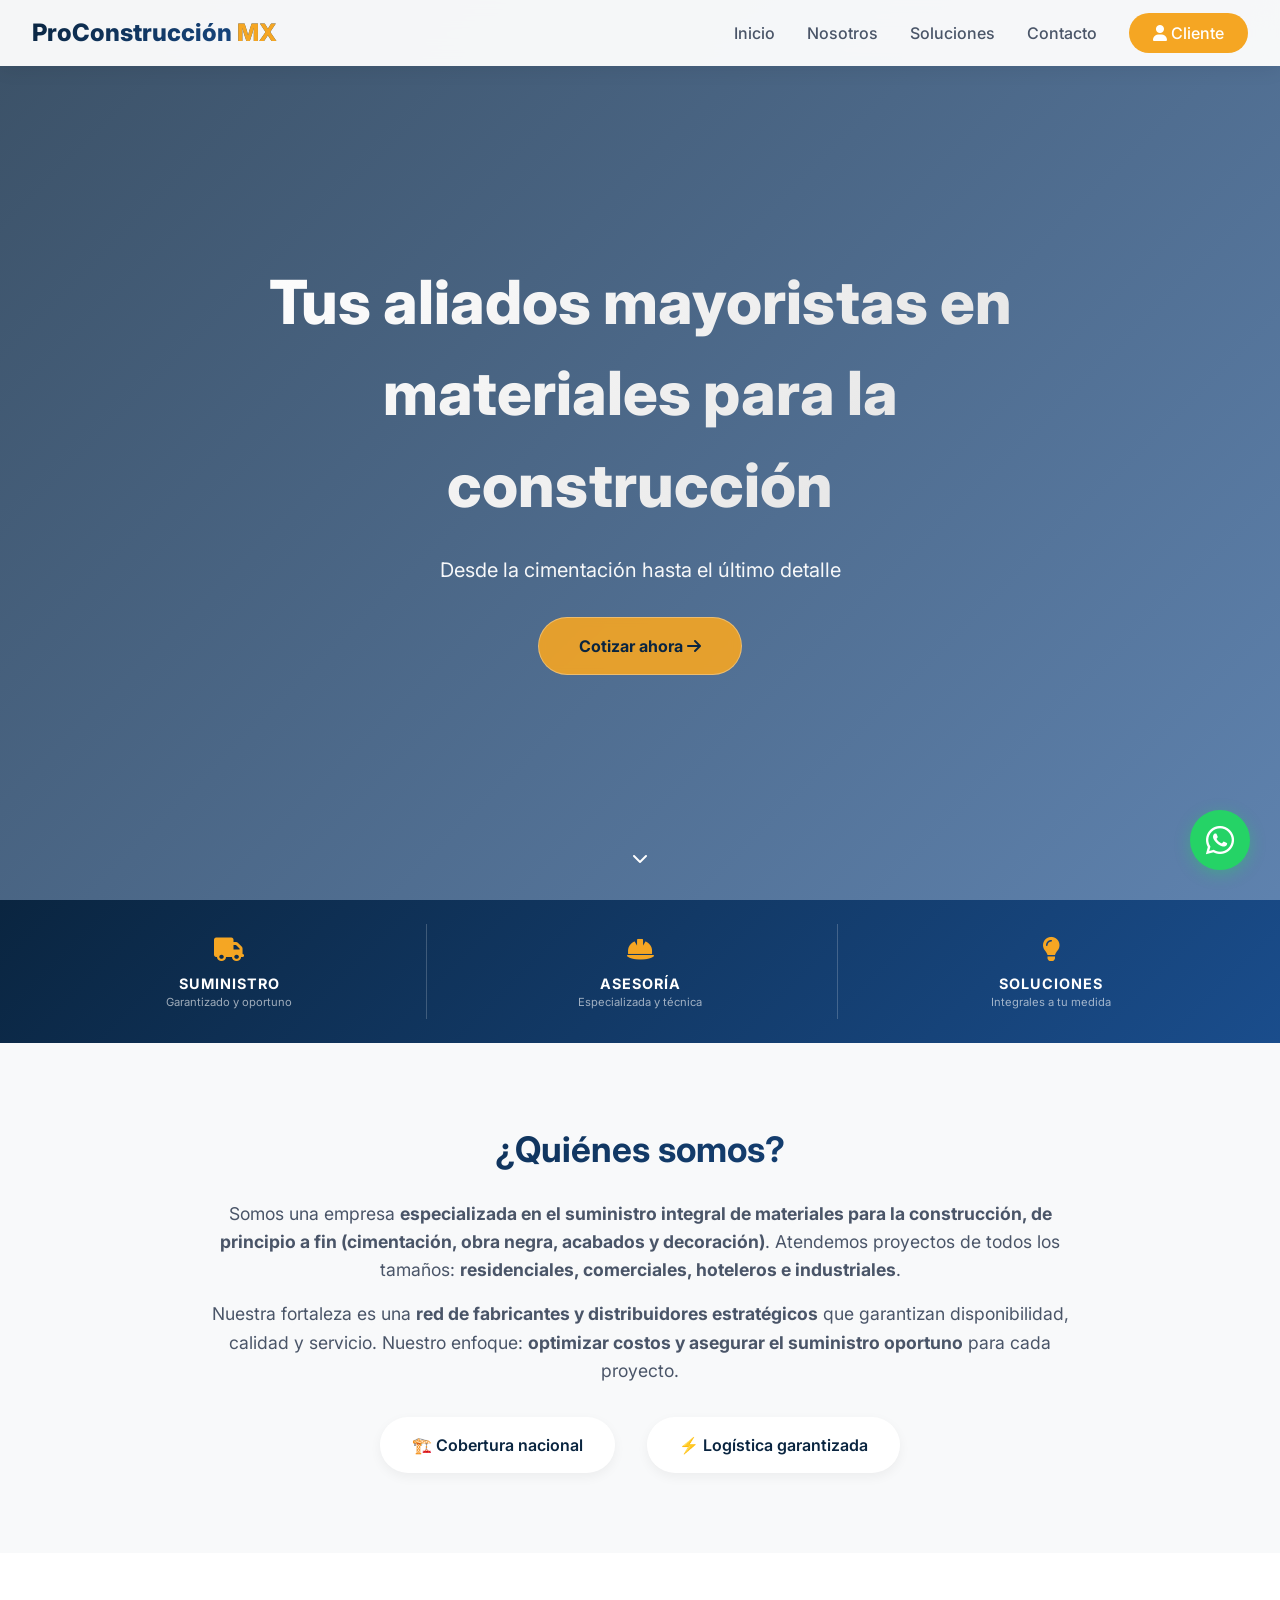
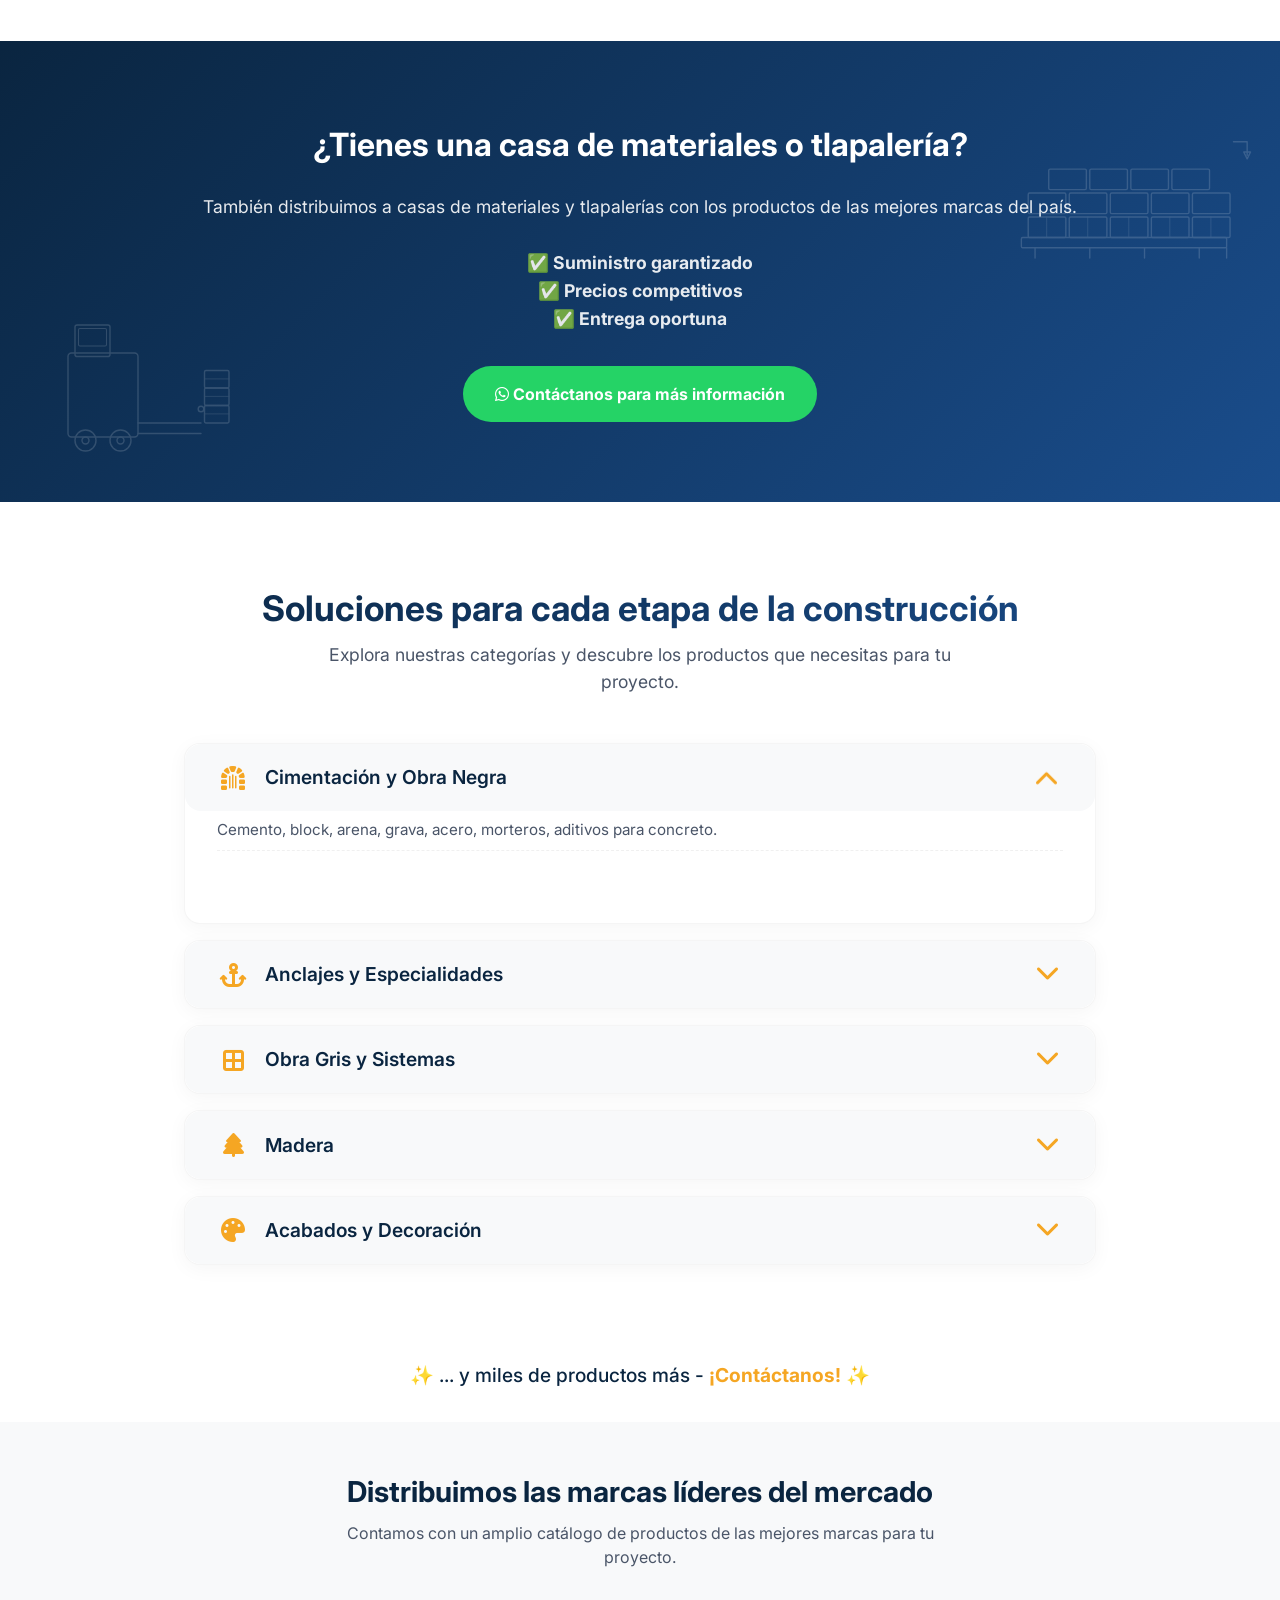
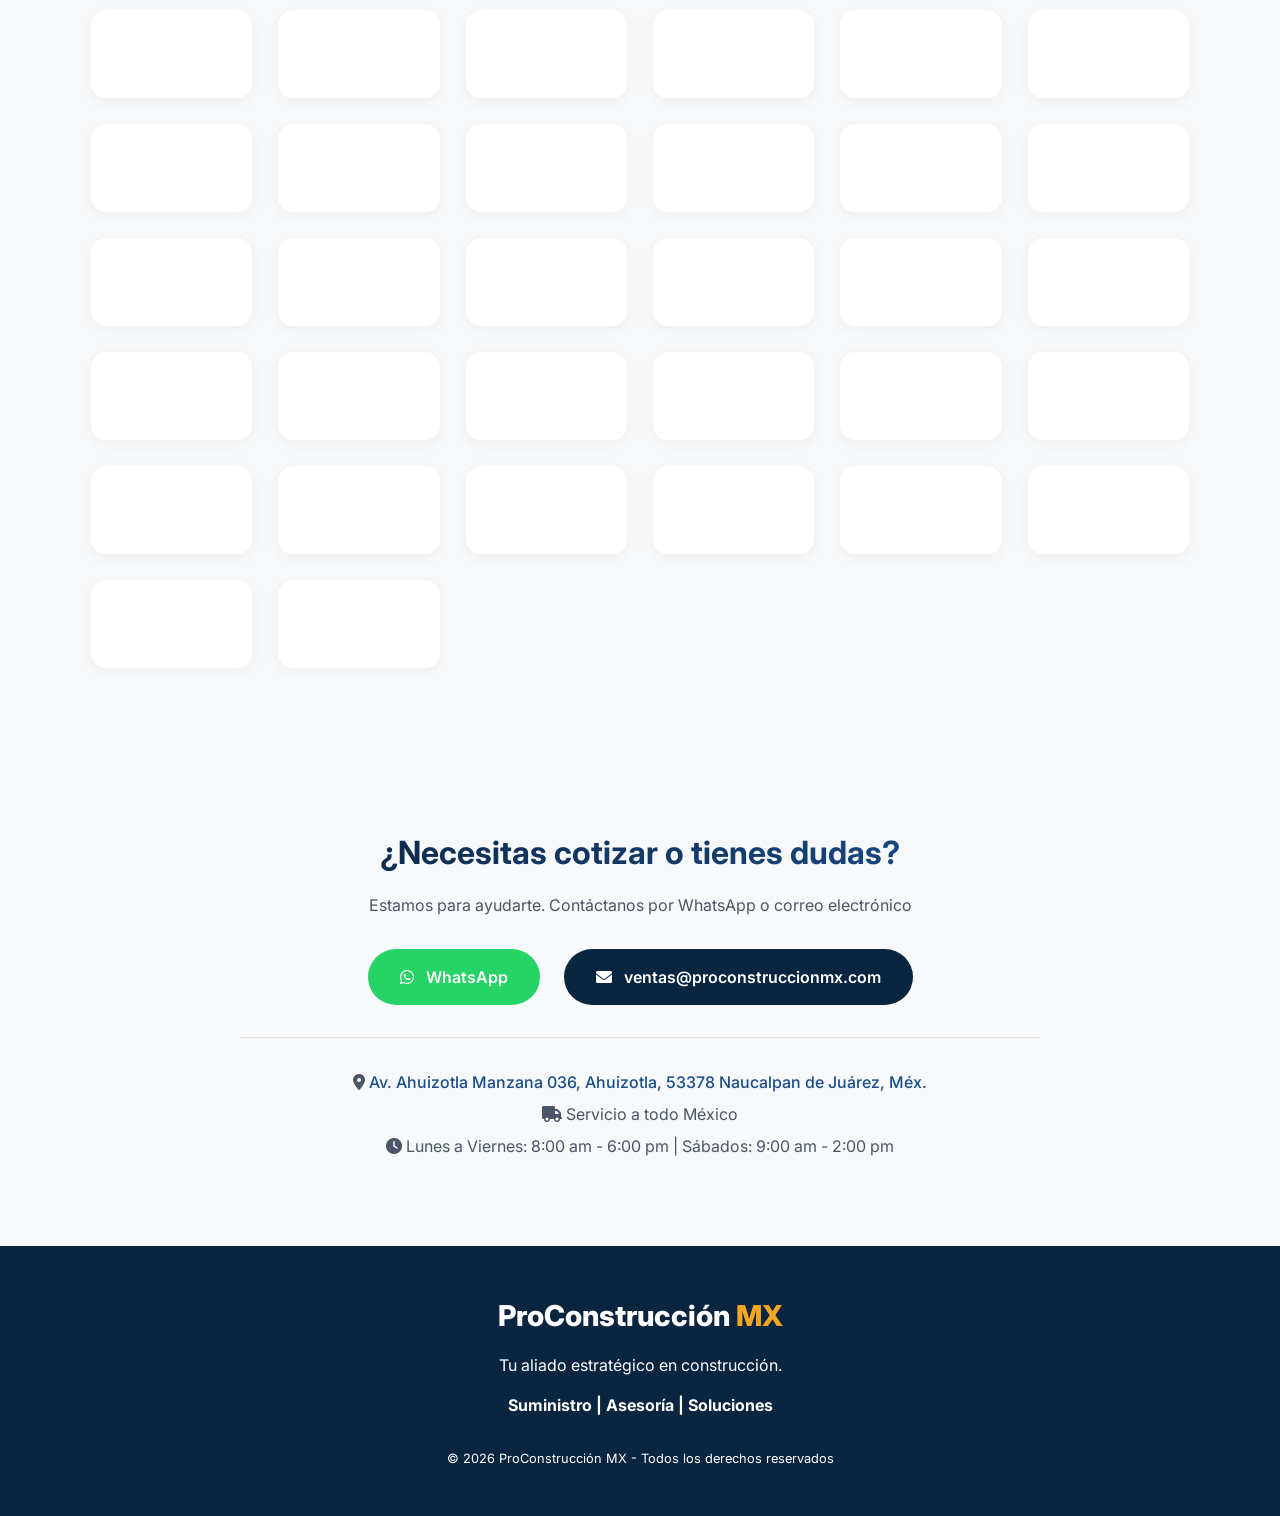
==== commit 3bc3cab0: "Update index.html" ====
--- a/index.html
+++ b/index.html
@@ -1012,8 +1012,14 @@
                     <i class="fas fa-envelope"></i> ventas@proconstruccionmx.com
                 </a>
             </div>
-            <div class="contact-info">
-                <p><i class="fas fa-map-marker-alt"></i> Servicio a todo México</p>
+                      <div class="contact-info">
+                <p>
+                    <i class="fas fa-map-marker-alt"></i> 
+                    <a href="https://maps.app.goo.gl/RDEV28sXQdzuvaB69" target="_blank" rel="noopener noreferrer" style="color: var(--primary-blue); text-decoration: none; font-weight: 500;">
+                        Av. Ahuizotla Manzana 036, Ahuizotla, 53378 Naucalpan de Juárez, Méx.
+                    </a>
+                </p>
+                <p><i class="fas fa-truck"></i> Servicio a todo México</p>
                 <p><i class="fas fa-clock"></i> Lunes a Viernes: 8:00 am - 6:00 pm | Sábados: 9:00 am - 2:00 pm</p>
             </div>
         </div>
--- a/css/estilos.css
+++ b/css/estilos.css
@@ -0,0 +1,459 @@
+:root {
+    --primary-dark: #0A2540;
+    --primary-blue: #1a4d8c;
+    --accent-orange: #F5A623;
+    --accent-orange-dark: #e09515;
+    --gray-light: #F8F9FA;
+    --text-gray: #4a5568;
+}
+
+/* Estilos generales compartidos */
+* {
+    margin: 0;
+    padding: 0;
+    box-sizing: border-box;
+}
+
+body {
+    font-family: 'Inter', sans-serif;
+    color: #1a1a2e;
+    line-height: 1.5;
+}
+
+a {
+    text-decoration: none;
+}
+
+/* Utilidades */
+.text-center { text-align: center; }
+.mt-1 { margin-top: 1rem; }
+.mt-2 { margin-top: 2rem; }
+.mb-1 { margin-bottom: 1rem; }
+.mb-2 { margin-bottom: 2rem; }
+
+/* Loading Spinner */
+.loading-spinner {
+    display: inline-block;
+    width: 20px;
+    height: 20px;
+    border: 3px solid rgba(255,255,255,0.3);
+    border-radius: 50%;
+    border-top-color: white;
+    animation: spin 0.8s linear infinite;
+    vertical-align: middle;
+    margin-right: 8px;
+}
+@keyframes spin {
+    to { transform: rotate(360deg); }
+}
+
+/* Animaciones */
+@keyframes fadeInUp {
+    from { opacity: 0; transform: translateY(20px); }
+    to { opacity: 1; transform: translateY(0); }
+}
+
+/* Scrollbar personalizada */
+::-webkit-scrollbar {
+    width: 8px;
+    height: 8px;
+}
+::-webkit-scrollbar-track {
+    background: #f1f1f1;
+    border-radius: 10px;
+}
+::-webkit-scrollbar-thumb {
+    background: var(--accent-orange);
+    border-radius: 10px;
+}
+::-webkit-scrollbar-thumb:hover {
+    background: var(--accent-orange-dark);
+}
+
+/* Botones generales */
+.btn {
+    display: inline-block;
+    padding: 0.8rem 2rem;
+    border: none;
+    border-radius: 50px;
+    font-weight: 600;
+    cursor: pointer;
+    transition: all 0.3s ease;
+    font-family: 'Inter', sans-serif;
+    text-align: center;
+}
+.btn:hover {
+    transform: translateY(-2px);
+    box-shadow: 0 8px 25px rgba(0,0,0,0.15);
+}
+.btn:disabled {
+    opacity: 0.5;
+    cursor: not-allowed;
+    transform: none;
+}
+
+.btn-primary {
+    background: var(--accent-orange);
+    color: white;
+}
+.btn-primary:hover {
+    background: var(--accent-orange-dark);
+}
+
+.btn-secondary {
+    background: var(--primary-blue);
+    color: white;
+}
+.btn-secondary:hover {
+    background: var(--primary-dark);
+}
+
+.btn-success {
+    background: #16a34a;
+    color: white;
+}
+.btn-success:hover {
+    background: #15803d;
+}
+
+.btn-danger {
+    background: #dc2626;
+    color: white;
+}
+.btn-danger:hover {
+    background: #b91c1c;
+}
+
+/* Cards */
+.card {
+    background: white;
+    border-radius: 16px;
+    padding: 2rem;
+    box-shadow: 0 4px 12px rgba(0,0,0,0.04);
+    transition: all 0.3s ease;
+}
+.card:hover {
+    box-shadow: 0 8px 30px rgba(0,0,0,0.08);
+}
+
+/* Inputs */
+.input-group {
+    margin-bottom: 1rem;
+}
+.input-group label {
+    display: block;
+    font-weight: 600;
+    margin-bottom: 0.5rem;
+    color: var(--primary-dark);
+    font-size: 0.9rem;
+}
+.input-group input,
+.input-group select,
+.input-group textarea {
+    width: 100%;
+    padding: 0.8rem 1rem;
+    border: 2px solid #e2e8f0;
+    border-radius: 12px;
+    font-size: 1rem;
+    font-family: 'Inter', sans-serif;
+    transition: all 0.3s ease;
+}
+.input-group input:focus,
+.input-group select:focus,
+.input-group textarea:focus {
+    outline: none;
+    border-color: var(--accent-orange);
+    box-shadow: 0 0 0 3px rgba(245, 166, 35, 0.1);
+}
+
+/* Tablas */
+.table-responsive {
+    overflow-x: auto;
+}
+table {
+    width: 100%;
+    border-collapse: collapse;
+}
+table th {
+    background: var(--gray-light);
+    padding: 0.8rem;
+    text-align: left;
+    font-weight: 600;
+    color: var(--primary-dark);
+    border-bottom: 2px solid #e2e8f0;
+}
+table td {
+    padding: 0.8rem;
+    border-bottom: 1px solid #e2e8f0;
+    vertical-align: middle;
+}
+
+/* Badges */
+.badge {
+    display: inline-block;
+    padding: 0.2rem 0.8rem;
+    border-radius: 50px;
+    font-size: 0.75rem;
+    font-weight: 600;
+}
+.badge-success {
+    background: #dcfce7;
+    color: #16a34a;
+}
+.badge-warning {
+    background: #fef3c7;
+    color: #92400e;
+}
+.badge-danger {
+    background: #fee2e2;
+    color: #dc2626;
+}
+.badge-info {
+    background: #dbeafe;
+    color: #1e40af;
+}
+
+/* Alertas */
+.alert {
+    padding: 1rem;
+    border-radius: 12px;
+    margin-bottom: 1rem;
+    font-size: 0.95rem;
+}
+.alert-success {
+    background: #dcfce7;
+    color: #16a34a;
+    border: 1px solid #bbf7d0;
+}
+.alert-error {
+    background: #fee2e2;
+    color: #dc2626;
+    border: 1px solid #fecaca;
+}
+.alert-warning {
+    background: #fef3c7;
+    color: #92400e;
+    border: 1px solid #fde68a;
+}
+.alert-info {
+    background: #dbeafe;
+    color: #1e40af;
+    border: 1px solid #bfdbfe;
+}
+
+/* Modal */
+.modal-overlay {
+    display: none;
+    position: fixed;
+    top: 0;
+    left: 0;
+    width: 100%;
+    height: 100%;
+    background: rgba(0,0,0,0.5);
+    z-index: 1000;
+    align-items: center;
+    justify-content: center;
+    backdrop-filter: blur(4px);
+}
+.modal-overlay.active {
+    display: flex;
+}
+.modal {
+    background: white;
+    border-radius: 24px;
+    padding: 2.5rem;
+    max-width: 600px;
+    width: 90%;
+    max-height: 90vh;
+    overflow-y: auto;
+    box-shadow: 0 20px 60px rgba(0,0,0,0.3);
+    animation: fadeInUp 0.3s ease-out;
+}
+.modal-header {
+    display: flex;
+    justify-content: space-between;
+    align-items: center;
+    margin-bottom: 1.5rem;
+}
+.modal-header h2 {
+    color: var(--primary-dark);
+    margin: 0;
+}
+.modal-close {
+    background: none;
+    border: none;
+    font-size: 1.5rem;
+    cursor: pointer;
+    color: var(--text-gray);
+    transition: all 0.3s;
+}
+.modal-close:hover {
+    color: var(--primary-dark);
+    transform: rotate(90deg);
+}
+
+/* Grid */
+.grid-2 {
+    display: grid;
+    grid-template-columns: 1fr 1fr;
+    gap: 1.5rem;
+}
+.grid-3 {
+    display: grid;
+    grid-template-columns: repeat(3, 1fr);
+    gap: 1.5rem;
+}
+.grid-4 {
+    display: grid;
+    grid-template-columns: repeat(4, 1fr);
+    gap: 1.5rem;
+}
+
+/* Flex */
+.flex {
+    display: flex;
+}
+.flex-center {
+    display: flex;
+    align-items: center;
+    justify-content: center;
+}
+.flex-between {
+    display: flex;
+    align-items: center;
+    justify-content: space-between;
+}
+.flex-wrap {
+    flex-wrap: wrap;
+}
+.gap-1 { gap: 1rem; }
+.gap-2 { gap: 2rem; }
+.gap-3 { gap: 3rem; }
+
+/* Responsive */
+@media (max-width: 768px) {
+    .grid-2,
+    .grid-3,
+    .grid-4 {
+        grid-template-columns: 1fr;
+    }
+    .modal {
+        padding: 1.5rem;
+        width: 95%;
+    }
+    .flex-between {
+        flex-direction: column;
+        align-items: stretch;
+        gap: 1rem;
+    }
+}
+
+/* Estilos adicionales para el cotizador */
+.tag-peso {
+    font-size: 0.6rem;
+    background: #dbeafe;
+    color: #1e40af;
+    padding: 0.1rem 0.5rem;
+    border-radius: 50px;
+    display: inline-block;
+    margin-top: 0.3rem;
+}
+
+.precio-personalizado {
+    font-size: 0.7rem;
+    background: #dbeafe;
+    color: #1e40af;
+    padding: 0.2rem 0.6rem;
+    border-radius: 50px;
+    display: inline-block;
+}
+
+.tag-pxv {
+    font-size: 0.6rem;
+    background: #fef3c7;
+    color: #92400e;
+    padding: 0.1rem 0.5rem;
+    border-radius: 50px;
+    display: inline-block;
+    margin-top: 0.3rem;
+}
+/* ============================================
+   ⭐ ETAPA 6: Precio tachado y ajustes móviles
+   ============================================ */
+
+/* Precio tachado (base con IVA cuando hay descuento) */
+.precio-tachado {
+    text-decoration: line-through;
+    opacity: 0.5;
+    font-size: 0.8rem;
+    font-weight: 400;
+    margin-left: 0.4rem;
+    color: var(--text-gray);
+}
+
+/* Etiqueta "IVA incluido" */
+.precio-iva {
+    display: block;
+    font-size: 0.7rem;
+    color: var(--text-gray);
+    margin-top: 0.1rem;
+    font-weight: 400;
+}
+
+/* ============================================
+   ⭐ ETAPA 6: Barra de dirección en móvil
+   ============================================ */
+@media (max-width: 768px) {
+    #pasoDireccionInicial {
+        padding: 1rem !important;
+    }
+    
+    #pasoDireccionInicial h2 {
+        font-size: 1.1rem !important;
+        margin-bottom: 0.5rem !important;
+    }
+    
+    #pasoDireccionInicial p {
+        font-size: 0.85rem !important;
+        margin-bottom: 0.75rem !important;
+    }
+    
+    #pasoDireccionInicial .form-group label {
+        font-size: 0.85rem !important;
+        margin-bottom: 0.3rem !important;
+    }
+    
+    #selectDireccionInicial {
+        padding: 0.6rem 0.8rem !important;
+        font-size: 0.85rem !important;
+        border-radius: 8px !important;
+    }
+    
+    #pasoDireccionInicial > div:last-child {
+        gap: 0.4rem !important;
+        margin-top: 0.6rem !important;
+    }
+    
+    #pasoDireccionInicial button {
+        font-size: 0.8rem !important;
+        padding: 0.45rem 0.8rem !important;
+        flex: 1 1 auto;
+        min-width: 0;
+    }
+    
+    /* Filtros en móvil */
+    #resultsSection > div:first-child {
+        flex-direction: column !important;
+        align-items: stretch !important;
+    }
+    
+    #resultsSection > div:first-child > div {
+        width: 100% !important;
+    }
+    
+    #resultsSection select {
+        width: 100% !important;
+        font-size: 0.8rem !important;
+        padding: 0.45rem 0.6rem !important;
+    }
+}
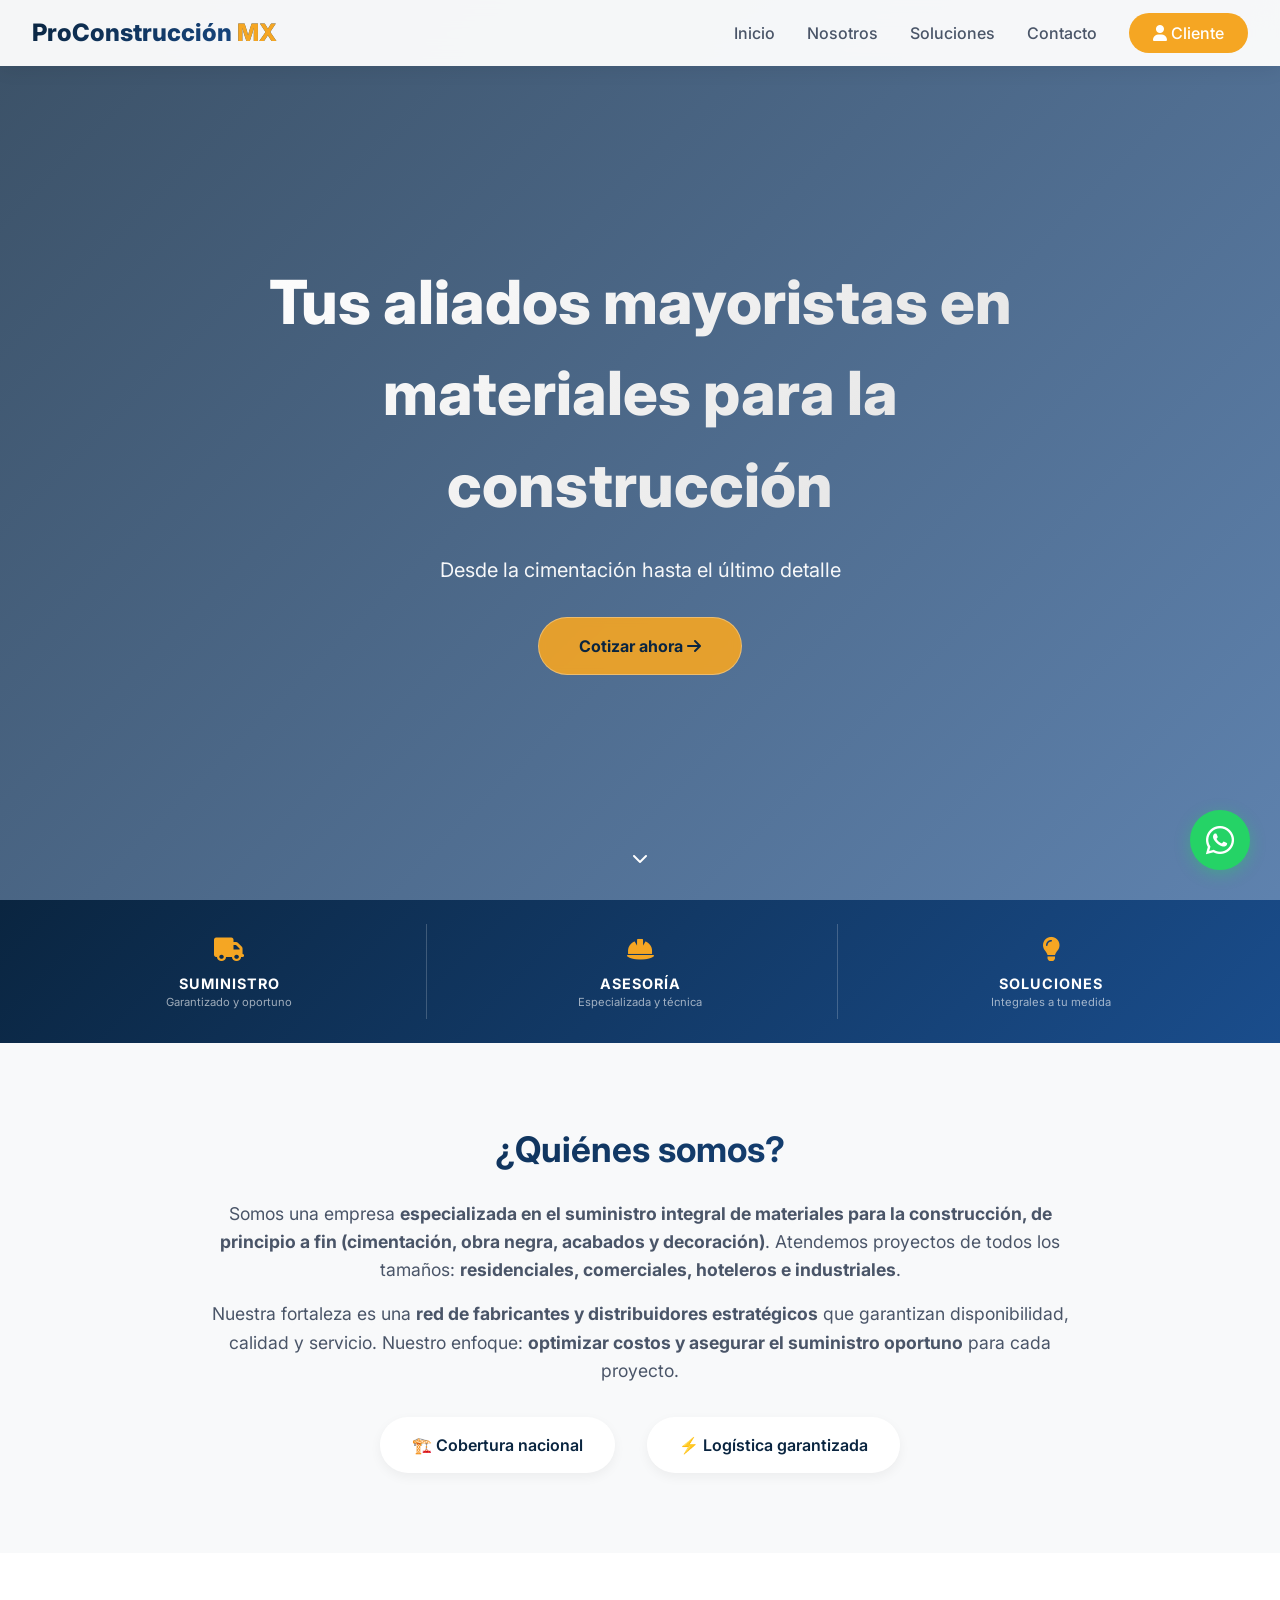
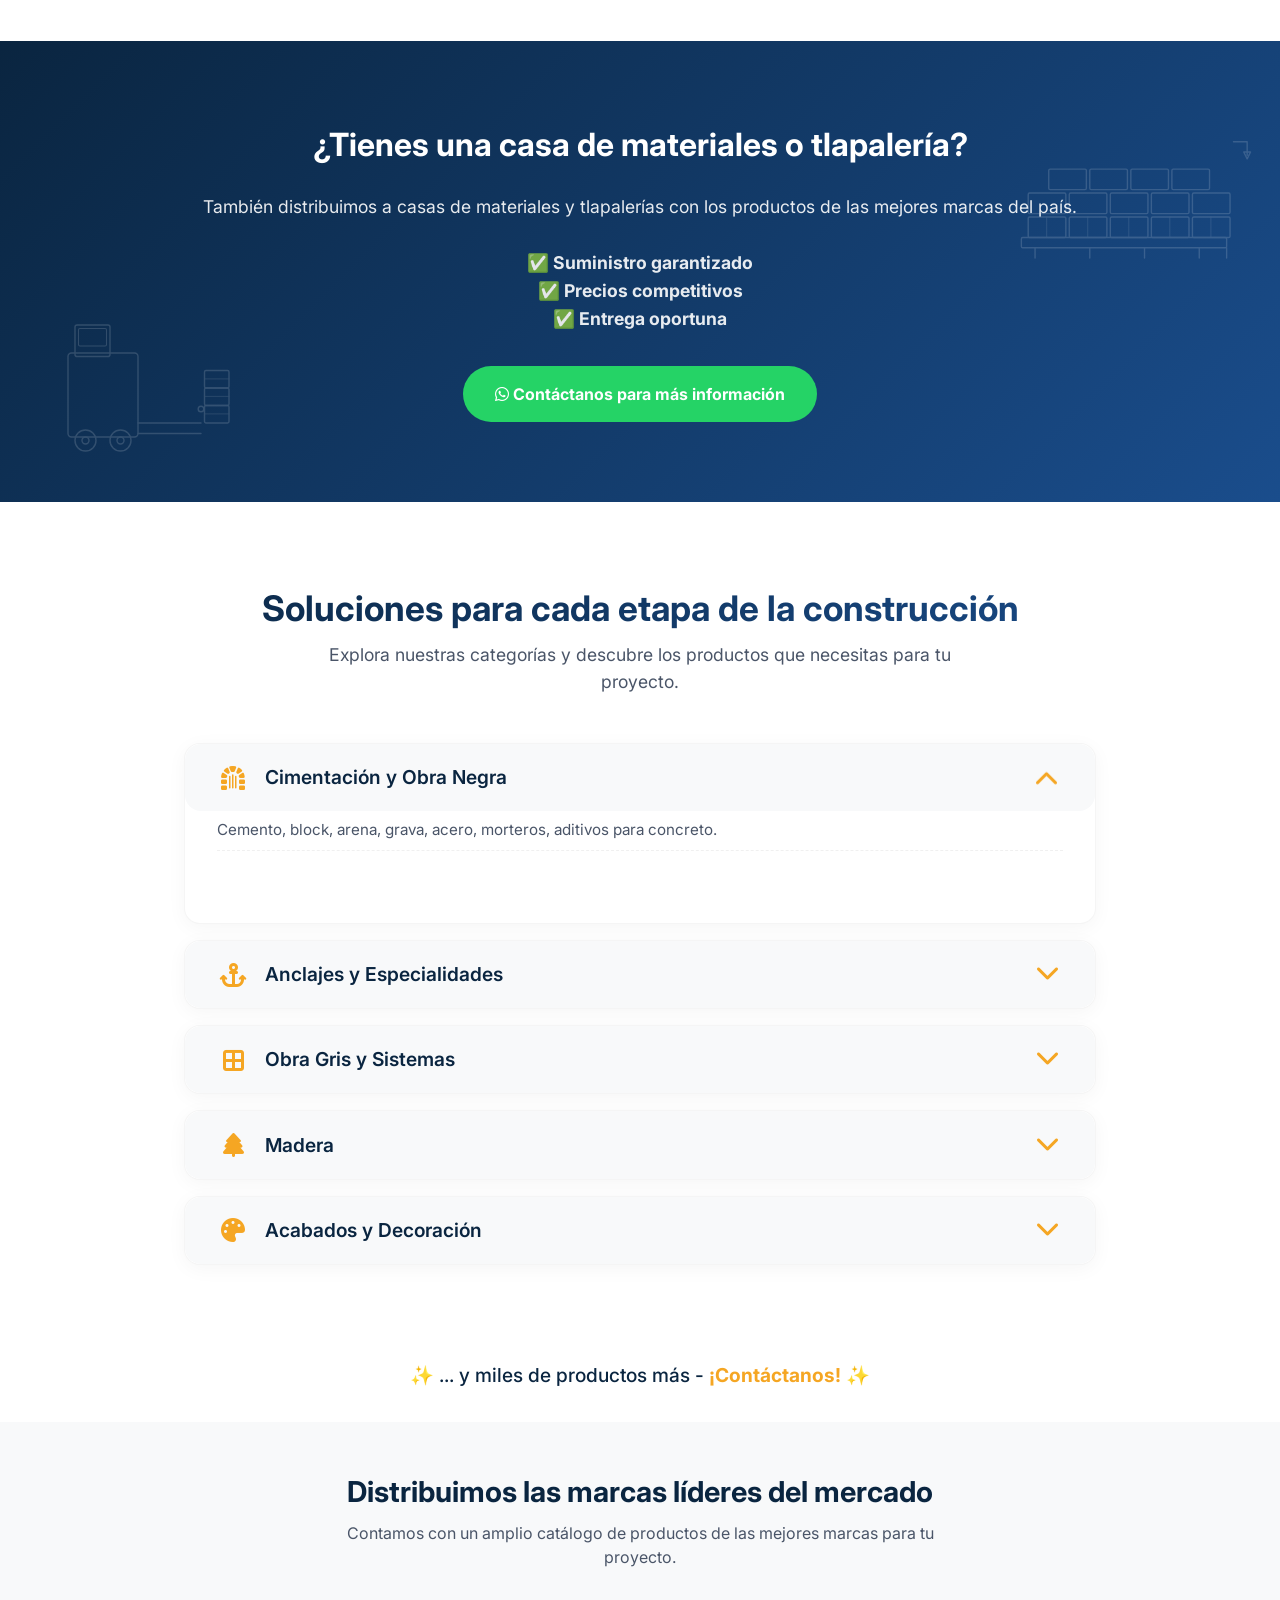
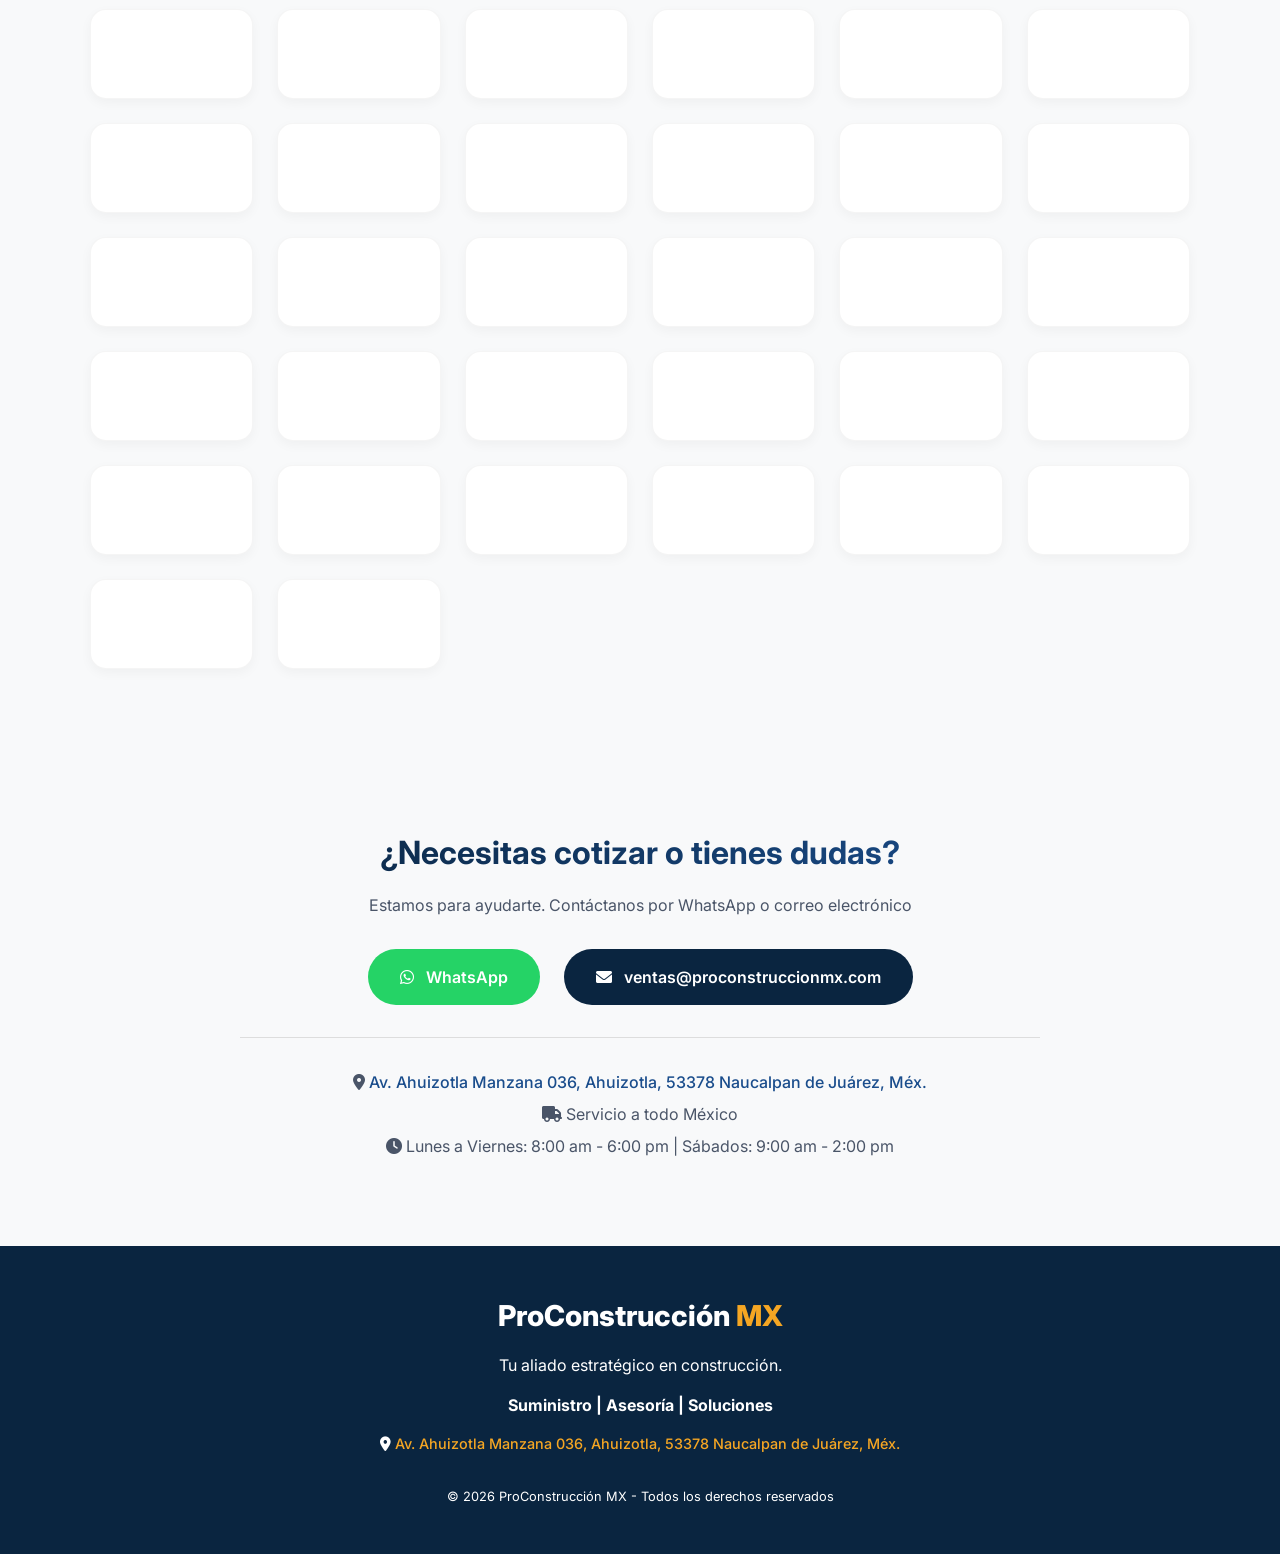
==== commit 60442097: "Update index.html" ====
--- a/index.html
+++ b/index.html
@@ -1025,10 +1025,16 @@
         </div>
     </section>
 
-    <footer class="footer">
+       <footer class="footer">
         <div class="footer-logo">ProConstrucción <span>MX</span></div>
         <p>Tu aliado estratégico en construcción.</p>
         <p style="margin-top: 1rem;"><strong>Suministro | Asesoría | Soluciones</strong></p>
+        <p style="margin-top: 1rem; font-size: 0.9rem;">
+            <i class="fas fa-map-marker-alt"></i>
+            <a href="https://maps.app.goo.gl/RDEV28sXQdzuvaB69" target="_blank" rel="noopener noreferrer" style="color: #F5A623; text-decoration: none; font-weight: 500;">
+                Av. Ahuizotla Manzana 036, Ahuizotla, 53378 Naucalpan de Juárez, Méx.
+            </a>
+        </p>
         <p style="margin-top: 2rem; font-size: 0.8rem;">&copy; 2026 ProConstrucción MX - Todos los derechos reservados</p>
     </footer>
 
